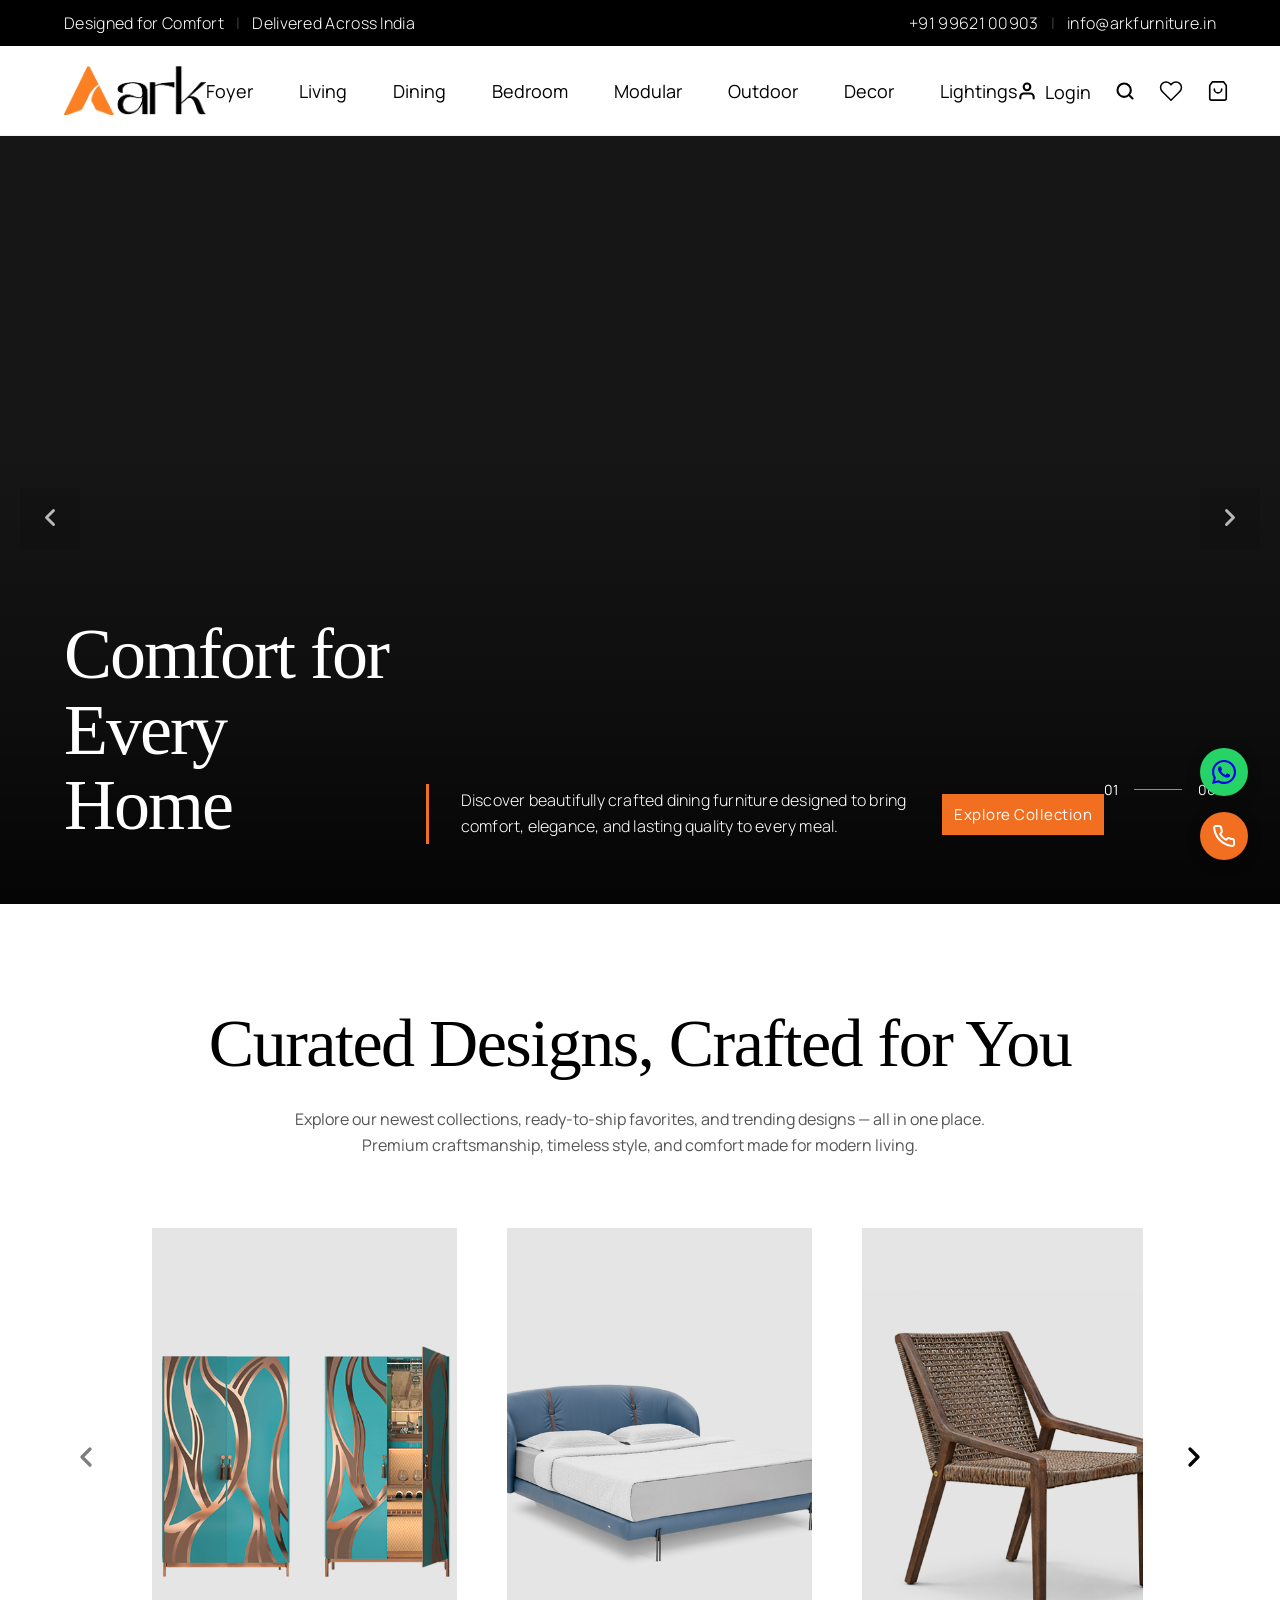
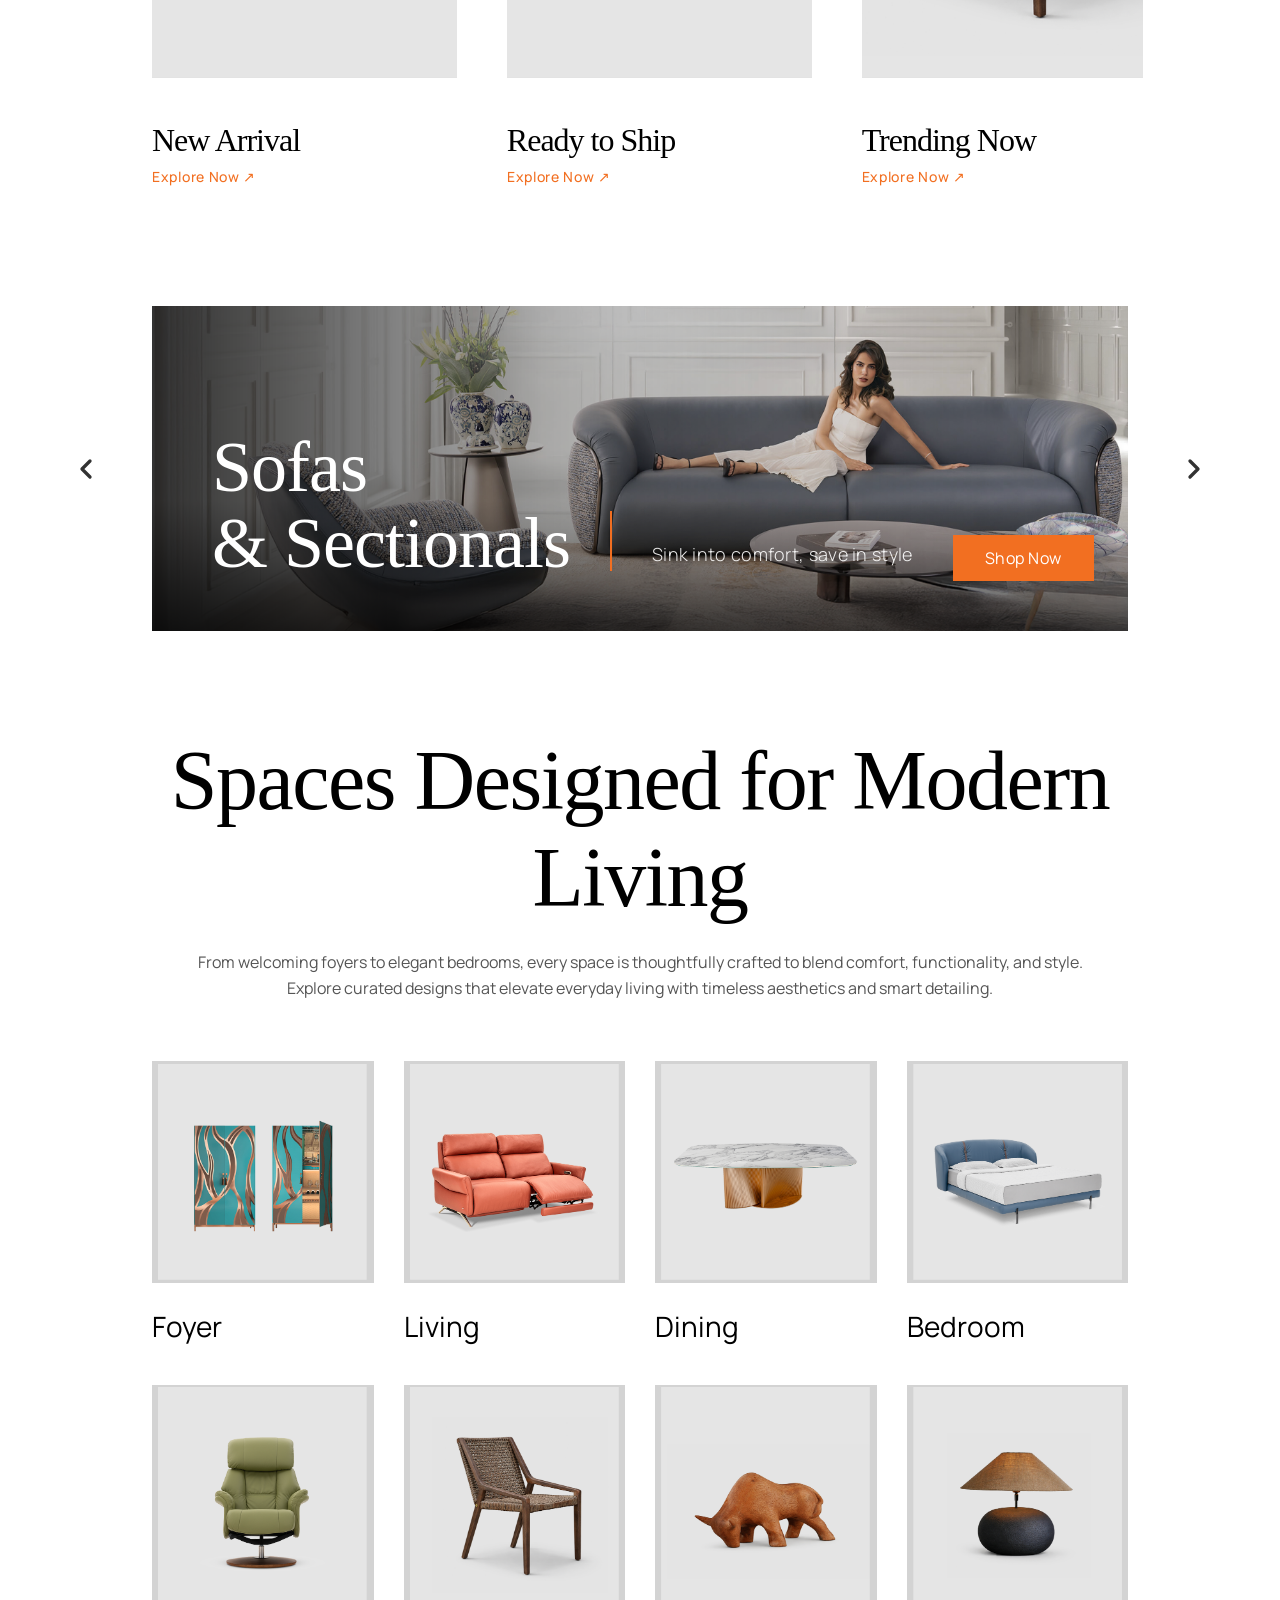
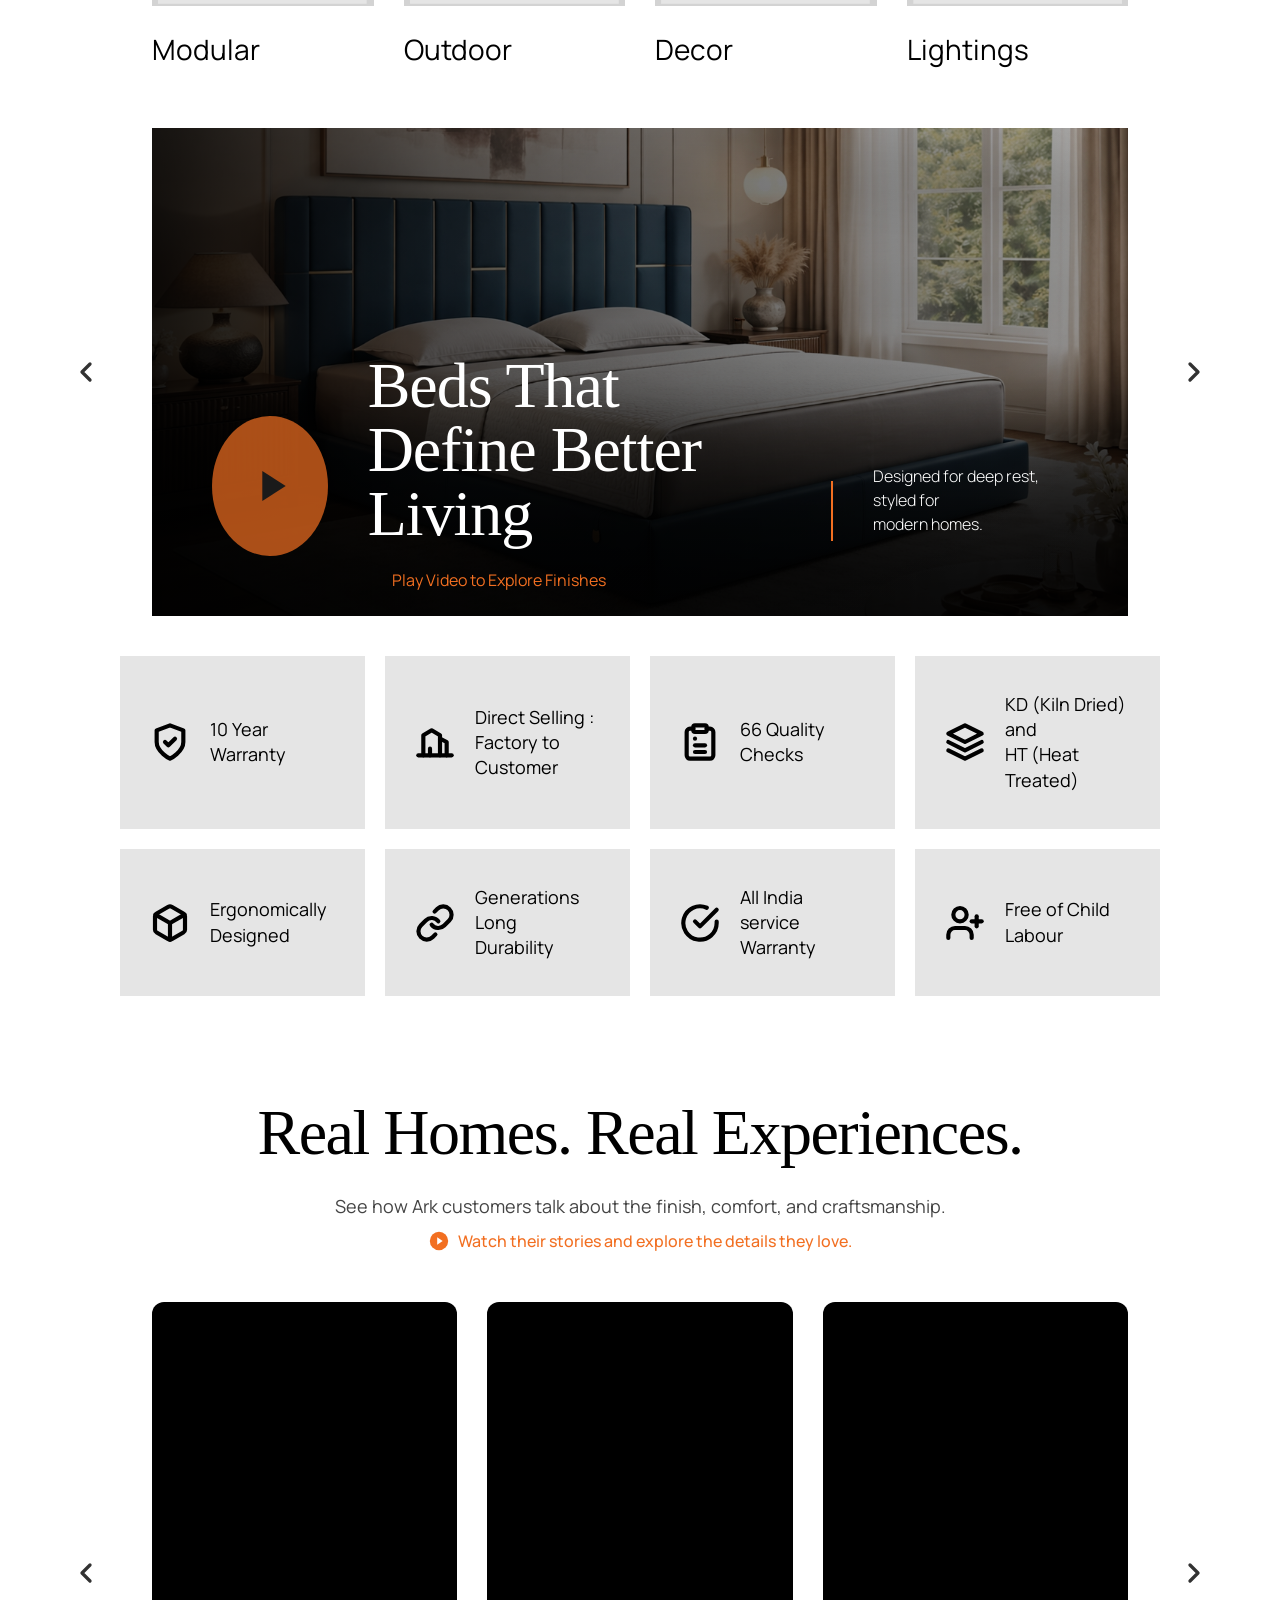
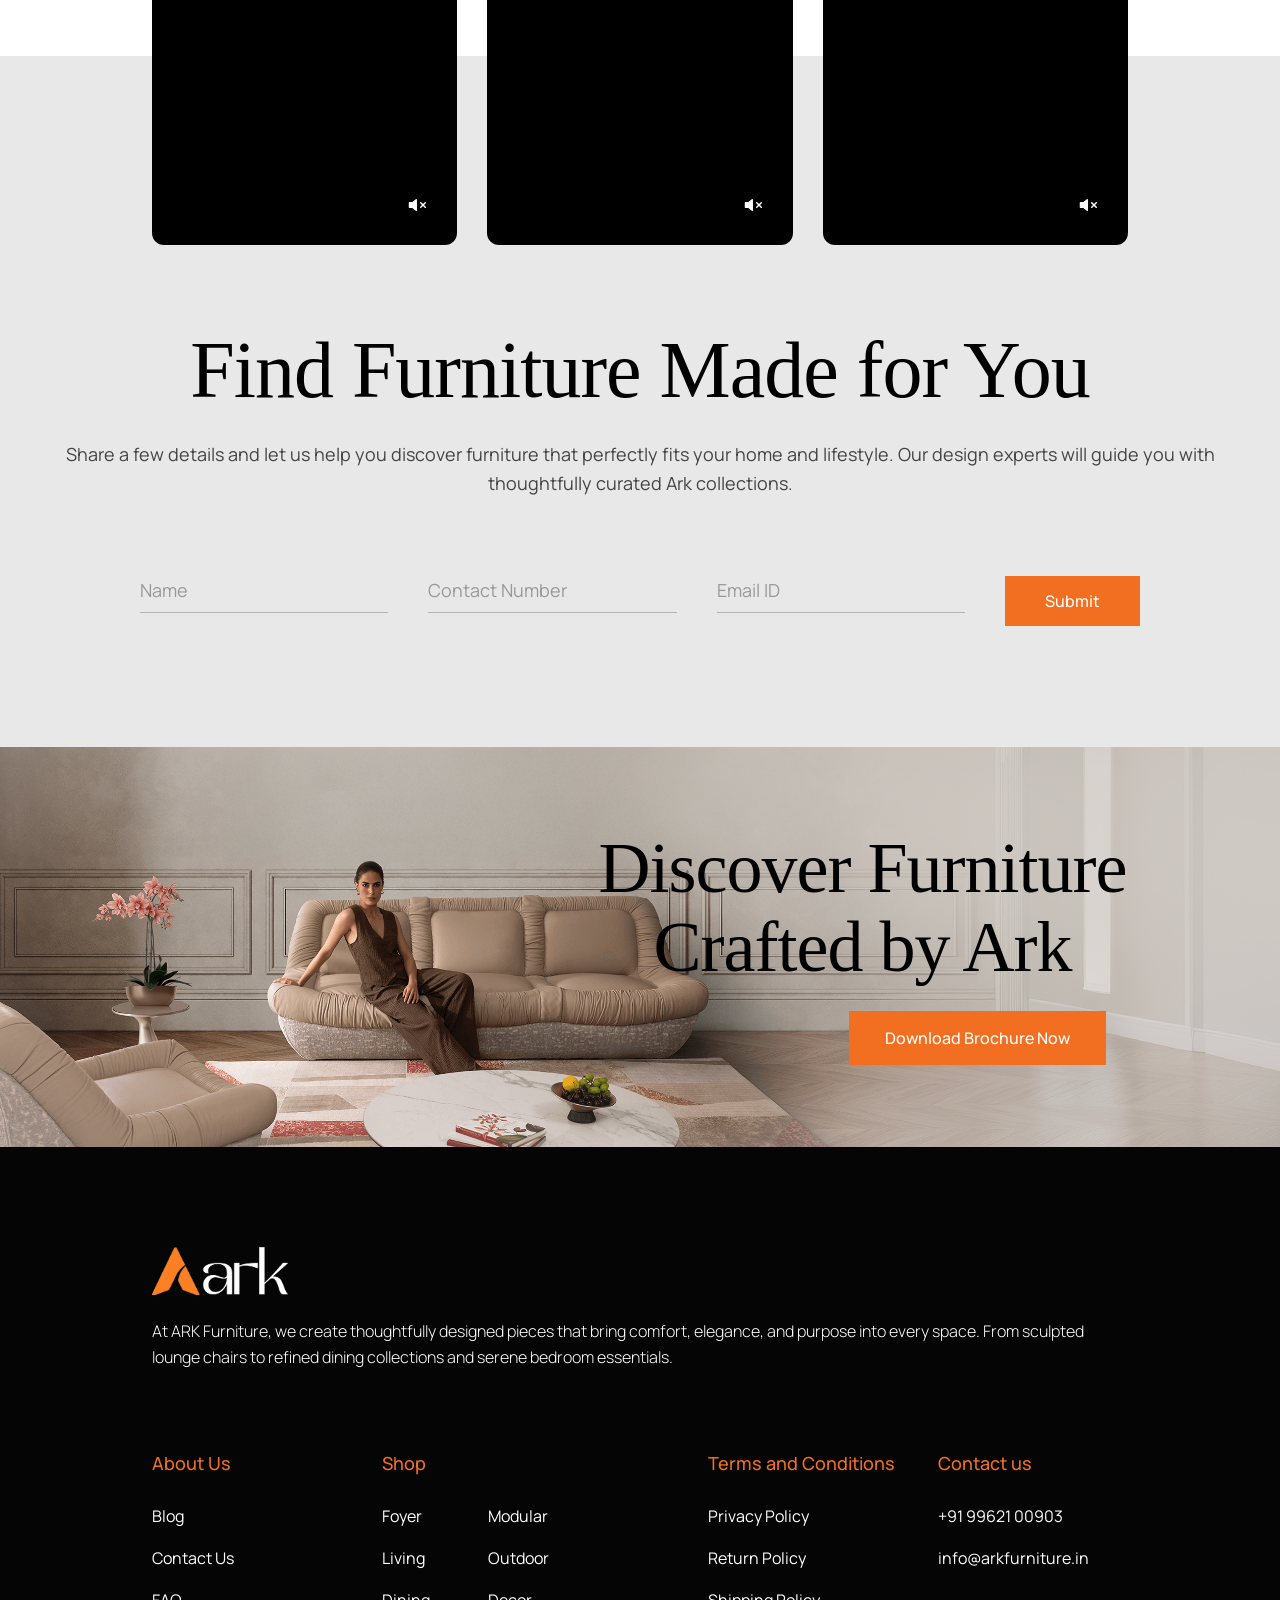
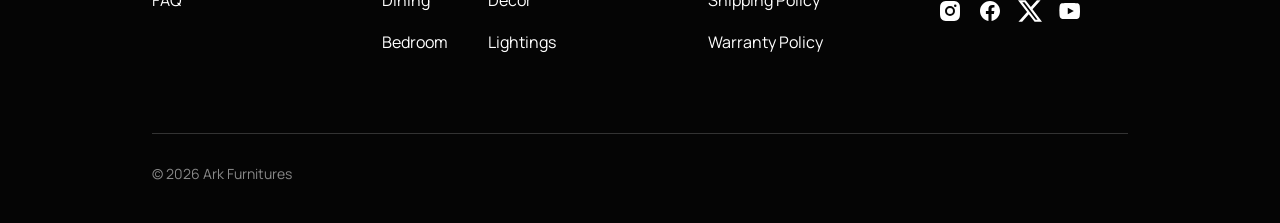
==== index.html @ f51ff28a "style(banners): normalize margins and refactor bedroom html for strict horizontal baseline" ====
<!DOCTYPE html>
<html lang="en">

<head>
    <meta charset="UTF-8">
    <meta name="viewport" content="width=device-width, initial-scale=1.0">
    <title>Ark Furniture | Home</title>
    <link rel="stylesheet" href="style.css">

    <!-- Google Fonts for Typography -->
    <link rel="preconnect" href="https://fonts.googleapis.com">
    <link rel="preconnect" href="https://fonts.gstatic.com" crossorigin>
    <link href="https://fonts.googleapis.com/css2?family=Manrope:wght@300;400;500;600;700&display=swap"
        rel="stylesheet">
</head>

<body>

    <!-- DYNAMIC SHARED HEADER (Top Bar + Navbar) -->
    <header id="shared-header"></header>

    <!-- HERO SECTION -->
    <section class="hero-section">
        <!-- Floating Action Buttons -->
        <div class="floating-buttons reveal">
            <a href="https://wa.me/919962100903" class="fab fab-whatsapp" aria-label="WhatsApp" target="_blank">
                <svg width="24" height="24" viewBox="0 0 24 24" fill="currentColor">
                    <path
                        d="M17.472 14.382c-.297-.149-1.758-.867-2.03-.967-.273-.099-.471-.148-.67.15-.197.297-.767.966-.94 1.164-.173.199-.347.223-.644.075-.297-.15-1.255-.463-2.39-1.475-.883-.788-1.48-1.761-1.653-2.059-.173-.297-.018-.458.13-.606.134-.133.298-.347.446-.52.149-.174.198-.298.298-.497.099-.198.05-.371-.025-.52-.075-.149-.669-1.612-.916-2.207-.242-.579-.487-.5-.669-.51-.173-.008-.371-.01-.57-.01-.198 0-.52.074-.792.372-.272.297-1.04 1.016-1.04 2.479 0 1.462 1.065 2.875 1.213 3.074.149.198 2.096 3.2 5.077 4.487.709.306 1.262.489 1.694.625.712.227 1.36.195 1.871.118.571-.085 1.758-.719 2.006-1.413.248-.694.248-1.289.173-1.413-.074-.124-.272-.198-.57-.347m-5.421 7.403h-.004a9.87 9.87 0 01-5.031-1.378l-.361-.214-3.741.982.998-3.648-.235-.374a9.86 9.86 0 01-1.51-5.26c.001-5.45 4.436-9.884 9.888-9.884 2.64 0 5.122 1.03 6.988 2.898a9.825 9.825 0 012.893 6.994c-.003 5.45-4.437 9.884-9.885 9.884m8.413-18.297A11.815 11.815 0 0012.05 0C5.445 0 .081 5.363.079 11.969c0 2.112.551 4.171 1.597 6.014L0 24l6.191-1.624a11.834 11.834 0 005.854 1.564h.005c6.602 0 11.968-5.363 11.97-11.97.001-3.202-1.242-6.212-3.498-8.469z" />
                </svg>
            </a>
            <a href="tel:+919962100903" class="fab fab-call" aria-label="Call">
                <svg width="24" height="24" viewBox="0 0 24 24" fill="none" stroke="#fff" stroke-width="2"
                    stroke-linecap="round" stroke-linejoin="round">
                    <path
                        d="M22 16.92v3a2 2 0 0 1-2.18 2 19.79 19.79 0 0 1-8.63-3.07 19.5 19.5 0 0 1-6-6 19.79 19.79 0 0 1-3.07-8.67A2 2 0 0 1 4.11 2h3a2 2 0 0 1 2 1.72 12.84 12.84 0 0 0 .7 2.81 2 2 0 0 1-.45 2.11L8.09 9.91a16 16 0 0 0 6 6l1.27-1.27a2 2 0 0 1 2.11-.45 12.84 12.84 0 0 0 2.81.7A2 2 0 0 1 22 16.92z">
                    </path>
                </svg>
            </a>
        </div>

        <!-- Hero Background & Overlays -->
        <div class="hero-bg"></div>
        <div class="hero-overlay"></div>
        <div class="hero-bottom-gradient"></div>

        <!-- Left/Right Slider Arrows -->
        <button class="slider-arrow arrow-left">
            <svg width="28" height="28" viewBox="0 0 24 24" fill="none" stroke="#fff" stroke-width="2.5"
                stroke-linecap="round" stroke-linejoin="round">
                <polyline points="15 18 9 12 15 6"></polyline>
            </svg>
        </button>
        <button class="slider-arrow arrow-right">
            <svg width="28" height="28" viewBox="0 0 24 24" fill="none" stroke="#fff" stroke-width="2.5"
                stroke-linecap="round" stroke-linejoin="round">
                <polyline points="9 18 15 12 9 6"></polyline>
            </svg>
        </button>

        <!-- Bottom Content -->
        <div class="hero-bottom-content">
            <div class="hero-text-block">
                <h1 class="hero-heading">Comfort for<br>Every Home</h1>
                <div class="hero-divider"></div>
                <div class="hero-text-and-button">
                    <p class="hero-paragraph">Discover beautifully crafted dining furniture designed to bring comfort,
                        elegance, and lasting quality to every meal.</p>
                    <a href="#" class="btn-primary">Explore Collection</a>
                </div>
            </div>

            <!-- Slide Indicator -->
            <div class="slide-indicator">
                <span class="slide-num">01</span>
                <span class="slide-line"></span>
                <span class="slide-num">06</span>
            </div>
        </div>
    </section>

    <!-- FEATURED COLLECTIONS SECTION -->
    <section class="featured-collections reveal">
        <div class="collections-header">
            <h2 class="collections-title">Curated Designs, Crafted for You</h2>
            <p class="collections-desc">
                Explore our newest collections, ready-to-ship favorites, and trending designs — all in one place.<br>
                Premium craftsmanship, timeless style, and comfort made for modern living.
            </p>
        </div>

        <div class="collections-container">
            <!-- Left Arrow -->
            <button class="collection-arrow left-arrow">
                <svg width="32" height="32" viewBox="0 0 24 24" fill="none" stroke="currentColor" stroke-width="2.5"
                    stroke-linecap="round" stroke-linejoin="round">
                    <polyline points="15 18 9 12 15 6"></polyline>
                </svg>
            </button>

            <!-- Cards Viewport (Window for the carousel) -->
            <div class="cards-viewport">
                <!-- Cards Row (The track that moves) -->
                <div class="cards-row">
                    <!-- Card 1 -->
                    <div class="category-card">
                        <div class="card-img-wrapper">
                            <img src="images/sd1.png" alt="New Arrival" class="card-img">
                        </div>
                        <h3 class="card-title">New Arrival</h3>
                        <a href="category.html?type=living" class="card-link">Explore Now ↗</a>
                    </div>

                    <!-- Card 2 -->
                    <div class="category-card">
                        <div class="card-img-wrapper">
                            <img src="images/sd4.png" alt="Ready to Ship" class="card-img">
                        </div>
                        <h3 class="card-title">Ready to Ship</h3>
                        <a href="category.html?type=dining" class="card-link">Explore Now ↗</a>
                    </div>

                    <!-- Card 3 -->
                    <div class="category-card">
                        <div class="card-img-wrapper">
                            <img src="images/sd6.png" alt="Trending Now" class="card-img">
                        </div>
                        <h3 class="card-title">Trending Now</h3>
                        <a href="category.html?type=bedroom" class="card-link">Explore Now ↗</a>
                    </div>

                    <!-- Card 4 (New) -->
                    <div class="category-card">
                        <div class="card-img-wrapper">
                            <img src="images/sd1.png" alt="Modern Sofa" class="card-img">
                        </div>
                        <h3 class="card-title">Modern Living</h3>
                        <a href="#" class="card-link">Explore Now ↗</a>
                    </div>

                    <!-- Card 5 (New) -->
                    <div class="category-card">
                        <div class="card-img-wrapper">
                            <img src="images/sd2.png" alt="Sleek Armchair" class="card-img">
                        </div>
                        <h3 class="card-title">Sleek Comfort</h3>
                        <a href="#" class="card-link">Explore Now ↗</a>
                    </div>

                    <!-- Card 6 (New) -->
                    <div class="category-card">
                        <div class="card-img-wrapper">
                            <img src="images/sd3.png" alt="Dining Table" class="card-img">
                        </div>
                        <h3 class="card-title">Dining Set</h3>
                        <a href="#" class="card-link">Explore Now ↗</a>
                    </div>

                    <!-- Card 7 (New) -->
                    <div class="category-card">
                        <div class="card-img-wrapper">
                            <img src="images/sd4.png" alt="Bed Frame" class="card-img">
                        </div>
                        <h3 class="card-title">Bed Dreams</h3>
                        <a href="#" class="card-link">Explore Now ↗</a>
                    </div>
                </div>
            </div>

            <!-- Right Arrow -->
            <button class="collection-arrow right-arrow">
                <svg width="32" height="32" viewBox="0 0 24 24" fill="none" stroke="currentColor" stroke-width="2.5"
                    stroke-linecap="round" stroke-linejoin="round">
                    <polyline points="9 18 15 12 9 6"></polyline>
                </svg>
            </button>
        </div>
    </section>

    <!-- CATEGORY BANNER SECTION -->
    <section class="category-banner-section reveal">
        <div class="category-banner-container">
            <!-- Left Arrow -->
            <button class="banner-arrow left-arrow" id="sofas-prev">
                <svg width="32" height="32" viewBox="0 0 24 24" fill="none" stroke="currentColor" stroke-width="2.5"
                    stroke-linecap="round" stroke-linejoin="round">
                    <polyline points="15 18 9 12 15 6"></polyline>
                </svg>
            </button>

            <!-- Banner Content -->
            <div class="category-banner">
                <div class="sofas-slider-track" id="sofas-track">
                    <img src="images/ss1.png" alt="Sofas & Sectionals 1" class="banner-img slide-active">
                    <img src="images/ss2.png" alt="Sofas & Sectionals 2" class="banner-img">
                </div>
                <div class="banner-overlay"></div>

                <div class="banner-content-inner">
                    <h2 class="banner-heading">Sofas<br>&amp; Sectionals</h2>
                    <div class="banner-divider"></div>
                    <span class="banner-subtitle">Sink into comfort, save in style</span>
                    <a href="#" class="btn-primary banner-btn">Shop Now</a>
                </div>
            </div>

            <!-- Right Arrow -->
            <button class="banner-arrow right-arrow" id="sofas-next">
                <svg width="32" height="32" viewBox="0 0 24 24" fill="none" stroke="currentColor" stroke-width="2.5"
                    stroke-linecap="round" stroke-linejoin="round">
                    <polyline points="9 18 15 12 9 6"></polyline>
                </svg>
            </button>
        </div>
    </section>

    <!-- CATEGORY GRID SHOWCASE SECTION -->
    <section class="category-grid-section reveal">
        <div class="category-grid-header">
            <h2 class="grid-heading">Spaces Designed for Modern Living</h2>
            <p class="grid-paragraph">
                From welcoming foyers to elegant bedrooms, every space is thoughtfully crafted to blend comfort,
                functionality, and style.<br>
                Explore curated designs that elevate everyday living with timeless aesthetics and smart detailing.
            </p>
        </div>

        <div class="category-grid-container">
            <!-- Row 1 -->
            <a href="category.html?type=foyer" class="grid-card">
                <div class="grid-tile">
                    <img src="images/sd1.png" alt="Foyer" class="grid-img img-foyer">
                </div>
                <h3 class="grid-label">Foyer</h3>
            </a>
            <a href="category.html?type=living" class="grid-card">
                <div class="grid-tile">
                    <img src="images/sd2.png" alt="Living" class="grid-img img-living">
                </div>
                <h3 class="grid-label">Living</h3>
            </a>
            <a href="category.html?type=dining" class="grid-card">
                <div class="grid-tile">
                    <img src="images/sd3.png" alt="Dining" class="grid-img img-dining">
                </div>
                <h3 class="grid-label">Dining</h3>
            </a>
            <a href="category.html?type=bedroom" class="grid-card">
                <div class="grid-tile">
                    <img src="images/sd4.png" alt="Bedroom" class="grid-img img-bedroom">
                </div>
                <h3 class="grid-label">Bedroom</h3>
            </a>

            <!-- Row 2 -->
            <a href="category.html?type=modular" class="grid-card">
                <div class="grid-tile">
                    <img src="images/sd5.png" alt="Modular" class="grid-img img-modular">
                </div>
                <h3 class="grid-label">Modular</h3>
            </a>
            <a href="category.html?type=outdoor" class="grid-card">
                <div class="grid-tile">
                    <img src="images/sd6.png" alt="Outdoor" class="grid-img img-outdoor">
                </div>
                <h3 class="grid-label">Outdoor</h3>
            </a>
            <a href="category.html?type=decor" class="grid-card">
                <div class="grid-tile">
                    <img src="images/sd7.png" alt="Decor" class="grid-img img-decor">
                </div>
                <h3 class="grid-label">Decor</h3>
            </a>
            <a href="category.html?type=lightings" class="grid-card">
                <div class="grid-tile">
                    <img src="images/sd8.png" alt="Lightings" class="grid-img img-lightings">
                </div>
                <h3 class="grid-label">Lightings</h3>
            </a>
        </div>
    </section>

    <!-- BEDROOM PROMO BANNER SECTION -->
    <section class="bedroom-promo-section reveal">
        <div class="bedroom-banner-container">
            <!-- Left Arrow -->
            <button class="banner-arrow left-arrow">
                <svg width="32" height="32" viewBox="0 0 24 24" fill="none" stroke="currentColor" stroke-width="2.5"
                    stroke-linecap="round" stroke-linejoin="round">
                    <polyline points="15 18 9 12 15 6"></polyline>
                </svg>
            </button>

            <!-- Main Banner -->
            <div class="bedroom-banner">
                <img src="images/br1.png" alt="Bedroom Promo" class="bedroom-banner-img">
                <div class="bedroom-overlay"></div>

                <!-- Banner Content -->
                <div class="bedroom-content-wrapper">
                    <div class="play-button">
                        <svg width="32" height="32" viewBox="0 0 24 24" fill="currentColor" class="play-icon">
                            <polygon points="5 3 19 12 5 21 5 3"></polygon>
                        </svg>
                    </div>

                    <div class="bedroom-text-block">
                        <h2 class="bedroom-heading">Beds That<br>Define Better Living</h2>
                    </div>
                    <span class="bedroom-support-text">Play Video to Explore Finishes</span>

                    <div class="bedroom-divider"></div>

                    <p class="bedroom-subtitle">Designed for deep rest, styled for<br>modern homes.</p>
                </div>
            </div>

            <!-- Right Arrow -->
            <button class="banner-arrow right-arrow">
                <svg width="32" height="32" viewBox="0 0 24 24" fill="none" stroke="currentColor" stroke-width="2.5"
                    stroke-linecap="round" stroke-linejoin="round">
                    <polyline points="9 18 15 12 9 6"></polyline>
                </svg>
            </button>
        </div>

        <!-- USP GRID -->
        <div class="usp-grid-container">
            <!-- Card 1 -->
            <div class="usp-card">
                <svg class="usp-icon" viewBox="0 0 24 24" fill="none" stroke="currentColor" stroke-width="2.5"
                    stroke-linecap="round" stroke-linejoin="round">
                    <path d="M12 22s8-4 8-10V5l-8-3-8 3v7c0 6 8 10 8 10z"></path>
                    <polyline points="9 12 11 14 15 10"></polyline>
                </svg>
                <span class="usp-text">10 Year Warranty</span>
            </div>
            <!-- Card 2 -->
            <div class="usp-card">
                <svg class="usp-icon" viewBox="0 0 24 24" fill="none" stroke="currentColor" stroke-width="2.5"
                    stroke-linecap="round" stroke-linejoin="round">
                    <path d="M2 20h20"></path>
                    <path d="M5 20V8l5-3 5 3v12"></path>
                    <path d="M19 20V12l-4-2"></path>
                    <path d="M9 16v4"></path>
                </svg>
                <span class="usp-text">Direct Selling :<br>Factory to Customer</span>
            </div>
            <!-- Card 3 -->
            <div class="usp-card">
                <svg class="usp-icon" viewBox="0 0 24 24" fill="none" stroke="currentColor" stroke-width="2.5"
                    stroke-linecap="round" stroke-linejoin="round">
                    <path d="M16 4h2a2 2 0 0 1 2 2v14a2 2 0 0 1-2 2H6a2 2 0 0 1-2-2V6a2 2 0 0 1 2-2h2"></path>
                    <rect x="8" y="2" width="8" height="4" rx="1" ry="1"></rect>
                    <path d="M9 14h6"></path>
                    <path d="M9 18h6"></path>
                    <path d="M9 10h.01"></path>
                </svg>
                <span class="usp-text">66 Quality Checks</span>
            </div>
            <!-- Card 4 -->
            <div class="usp-card">
                <svg class="usp-icon" viewBox="0 0 24 24" fill="none" stroke="currentColor" stroke-width="2.5"
                    stroke-linecap="round" stroke-linejoin="round">
                    <polygon points="12 2 2 7 12 12 22 7 12 2"></polygon>
                    <polyline points="2 17 12 22 22 17"></polyline>
                    <polyline points="2 12 12 17 22 12"></polyline>
                </svg>
                <span class="usp-text">KD (Kiln Dried) and<br>HT (Heat Treated)</span>
            </div>

            <!-- Card 5 -->
            <div class="usp-card">
                <svg class="usp-icon" viewBox="0 0 24 24" fill="none" stroke="currentColor" stroke-width="2.5"
                    stroke-linecap="round" stroke-linejoin="round">
                    <path
                        d="M21 16V8a2 2 0 0 0-1-1.73l-7-4a2 2 0 0 0-2 0l-7 4A2 2 0 0 0 3 8v8a2 2 0 0 0 1 1.73l7 4a2 2 0 0 0 2 0l7-4A2 2 0 0 0 21 16z">
                    </path>
                    <polyline points="3.27 6.96 12 12.01 20.73 6.96"></polyline>
                    <line x1="12" y1="22.08" x2="12" y2="12"></line>
                </svg>
                <span class="usp-text">Ergonomically<br>Designed</span>
            </div>
            <!-- Card 6 -->
            <div class="usp-card">
                <svg class="usp-icon" viewBox="0 0 24 24" fill="none" stroke="currentColor" stroke-width="2.5"
                    stroke-linecap="round" stroke-linejoin="round">
                    <path d="M10 13a5 5 0 0 0 7.54.54l3-3a5 5 0 0 0-7.07-7.07l-1.72 1.71"></path>
                    <path d="M14 11a5 5 0 0 0-7.54-.54l-3 3a5 5 0 0 0 7.07 7.07l1.71-1.71"></path>
                </svg>
                <span class="usp-text">Generations Long<br>Durability</span>
            </div>
            <!-- Card 7 -->
            <div class="usp-card">
                <svg class="usp-icon" viewBox="0 0 24 24" fill="none" stroke="currentColor" stroke-width="2.5"
                    stroke-linecap="round" stroke-linejoin="round">
                    <path d="M22 11.08V12a10 10 0 1 1-5.93-9.14"></path>
                    <polyline points="22 4 12 14.01 9 11.01"></polyline>
                </svg>
                <span class="usp-text">All India service<br>Warranty</span>
            </div>
            <!-- Card 8 -->
            <div class="usp-card">
                <svg class="usp-icon" viewBox="0 0 24 24" fill="none" stroke="currentColor" stroke-width="2.5"
                    stroke-linecap="round" stroke-linejoin="round">
                    <path d="M16 21v-2a4 4 0 0 0-4-4H6a4 4 0 0 0-4 4v2"></path>
                    <circle cx="9" cy="7" r="4"></circle>
                    <line x1="19" y1="8" x2="19" y2="14"></line>
                    <line x1="22" y1="11" x2="16" y2="11"></line>
                </svg>
                <span class="usp-text">Free of Child Labour</span>
            </div>
        </div>
    </section>

    <!-- TESTIMONIALS SECTION -->
    <section class="testimonials-section reveal">
        <div class="testimonials-bg-split"></div>
        <div class="testimonials-header">
            <h2 class="testimonials-heading">Real Homes. Real Experiences.</h2>
            <p class="testimonials-paragraph">See how Ark customers talk about the finish, comfort, and craftsmanship.
            </p>
            <div class="watch-stories">
                <svg width="24" height="24" viewBox="0 0 24 24" fill="currentColor" class="watch-play-icon">
                    <circle cx="12" cy="12" r="10" fill="var(--color-orange)"></circle>
                    <polygon points="10 8 16 12 10 16 10 8" fill="white"></polygon>
                </svg>
                <span>Watch their stories and explore the details they love.</span>
            </div>
        </div>

        <div class="testimonials-slider-container">
            <!-- Left Arrow -->
            <button class="banner-arrow left-arrow">
                <svg width="32" height="32" viewBox="0 0 24 24" fill="none" stroke="currentColor" stroke-width="2.5"
                    stroke-linecap="round" stroke-linejoin="round">
                    <polyline points="15 18 9 12 15 6"></polyline>
                </svg>
            </button>

            <!-- Card Container -->
            <div class="testimonials-cards">
                <!-- Card 1 -->
                <div class="testimonial-card">
                    <video class="testimonial-video" autoplay muted loop playsinline>
                        <source src="videos/cv1.mp4" type="video/mp4">
                    </video>
                    <div class="audio-btn">
                        <svg width="18" height="18" viewBox="0 0 24 24" fill="none" stroke="currentColor"
                            stroke-width="2" stroke-linecap="round" stroke-linejoin="round" class="mute-icon">
                            <polygon points="11 5 6 9 2 9 2 15 6 15 11 19 11 5" fill="currentColor"></polygon>
                            <line x1="23" y1="9" x2="17" y2="15"></line>
                            <line x1="17" y1="9" x2="23" y2="15"></line>
                        </svg>
                    </div>
                </div>

                <!-- Card 2 -->
                <div class="testimonial-card">
                    <video class="testimonial-video" autoplay muted loop playsinline>
                        <source src="videos/cv2.mp4" type="video/mp4">
                    </video>
                    <div class="audio-btn">
                        <svg width="18" height="18" viewBox="0 0 24 24" fill="none" stroke="currentColor"
                            stroke-width="2" stroke-linecap="round" stroke-linejoin="round" class="mute-icon">
                            <polygon points="11 5 6 9 2 9 2 15 6 15 11 19 11 5" fill="currentColor"></polygon>
                            <line x1="23" y1="9" x2="17" y2="15"></line>
                            <line x1="17" y1="9" x2="23" y2="15"></line>
                        </svg>
                    </div>
                </div>

                <!-- Card 3 -->
                <div class="testimonial-card">
                    <video class="testimonial-video" autoplay muted loop playsinline>
                        <source src="videos/cv3.mp4" type="video/mp4">
                    </video>
                    <div class="audio-btn">
                        <svg width="18" height="18" viewBox="0 0 24 24" fill="none" stroke="currentColor"
                            stroke-width="2" stroke-linecap="round" stroke-linejoin="round" class="mute-icon">
                            <polygon points="11 5 6 9 2 9 2 15 6 15 11 19 11 5" fill="currentColor"></polygon>
                            <line x1="23" y1="9" x2="17" y2="15"></line>
                            <line x1="17" y1="9" x2="23" y2="15"></line>
                        </svg>
                    </div>
                </div>
            </div>

            <!-- Right Arrow -->
            <button class="banner-arrow right-arrow">
                <svg width="32" height="32" viewBox="0 0 24 24" fill="none" stroke="currentColor" stroke-width="2.5"
                    stroke-linecap="round" stroke-linejoin="round">
                    <polyline points="9 18 15 12 9 6"></polyline>
                </svg>
            </button>
        </div>
    </section>

    <!-- DYNAMIC LEAD CAPTURE -->
    <div id="shared-lead-capture" class="reveal"></div>

    <!-- DYNAMIC BROCHURE BANNER -->
    <div id="shared-brochure-banner" class="reveal"></div>

    <!-- DYNAMIC FOOTER -->
    <div id="shared-footer"></div>

    <!-- DYNAMIC LOGIN MODAL -->
    <div id="shared-login-modal"></div>

    <!-- DYNAMIC VIDEO MODAL -->
    <div id="shared-video-modal"></div>

    <!-- DYNAMIC SEARCH OVERLAY -->
    <div id="shared-search-overlay"></div>

    <!-- DYNAMIC WISHLIST SIDEBAR -->
    <div id="shared-wishlist-sidebar"></div>

    <!-- DYNAMIC CART SIDEBAR -->
    <div id="shared-cart-sidebar"></div>

    <!-- DYNAMIC MOBILE MENU -->
    <div id="shared-mobile-menu"></div>

    <!-- Scripts -->
    <script src="https://cdn.jsdelivr.net/gh/studio-freight/lenis@1.0.27/dist/lenis.min.js"></script>
    <script src="products.js"></script>
    <script src="components.js"></script>
    <script src="script.js"></script>
</body>

</html>
---- style.css ----
/* RESET & FOUNDATION */
@font-face {
    font-family: 'KENAO';
    src: url('fonts/Kenao.woff2') format('woff2'),
        url('fonts/Kenao.woff') format('woff'),
        url('fonts/Kenao.ttf') format('truetype');
    font-weight: normal;
    font-style: normal;
    font-display: swap;
}

#shared-header {
    position: fixed;
    top: 0;
    left: 0;
    width: 100%;
    z-index: 1000;
    background: var(--color-white);
}

body {
    padding-top: 134px !important; /* Header height */
}

html.lenis,
html.lenis body {
    height: auto;
}

.lenis.lenis-smooth {
    scroll-behavior: auto !important;
}

.lenis.lenis-smooth [data-lenis-prevent] {
    overscroll-behavior: contain;
}

html.lenis,
html.lenis body {
    height: auto;
}

.lenis.lenis-scrolling iframe {
    pointer-events: none;
}

* {
    margin: 0;
    padding: 0;
    box-sizing: border-box;
}

:root {
    --color-black: #000000;
    --color-white: #ffffff;
    --color-orange: #f26f21;
    /* Rich orange from screenshot */
    --color-whatsapp: #25D366;
    --color-text-dark: #222222;
    --font-serif: 'KENAO';
    /* Strict KENAO usage, no fallback */
    --font-sans: 'Manrope', -apple-system, sans-serif;

    --padding-x: 60px;
    /* Standard section padding, tighter bounds */
    --padding-nav: 5%;
    /* Wider fluid padding specifically for top bar, navbar, and hero */
}

body {
    font-family: var(--font-sans);
    color: var(--color-text-dark);
    -webkit-font-smoothing: antialiased;
    -moz-osx-font-smoothing: grayscale;
    overflow-x: hidden;
}

/* SCROLL REVEAL ANIMATIONS */
.reveal {
    opacity: 0;
    transform: translateY(30px);
    transition: opacity 1.2s cubic-bezier(0.25, 1, 0.5, 1), 
                transform 1.2s cubic-bezier(0.25, 1, 0.5, 1);
    will-change: opacity, transform;
}

.reveal.revealed {
    opacity: 1;
    transform: translateY(0);
}

/* TOP INFO BAR */
.top-bar {
    background-color: var(--color-black);
    color: var(--color-white);
    display: flex;
    justify-content: space-between;
    align-items: center;
    padding: 12px var(--padding-nav);
    font-size: 16px;
    font-weight: 300;
    letter-spacing: 0.3px;
}

.top-bar-left,
.top-bar-right {
    display: flex;
    align-items: center;
    gap: 12px;
}

.separator {
    color: rgba(255, 255, 255, 0.3);
    font-size: 16px;
}

.contact-link {
    color: inherit;
    text-decoration: none;
    transition: opacity 0.3s ease;
}

.contact-link:hover {
    opacity: 0.8;
}

/* MAIN NAVBAR */
.navbar {
    background-color: var(--color-white);
    display: flex;
    justify-content: space-between;
    align-items: center;
    padding: 0 var(--padding-nav);
    height: 90px;
    position: relative;
    z-index: 10;
    border-bottom: 1px solid rgba(0, 0, 0, 0.05);
}

.nav-left {
    flex: 1;
    display: flex;
    align-items: center;
}

.logo-link {
    display: flex;
    align-items: center;
}

.logo-img {
    height: 50px;
    /* Adjust if needed to fit navbar perfectly */
    width: auto;
    object-fit: contain;
}

.nav-center {
    display: flex;
    gap: 46px;
    flex: 2;
    justify-content: center;
}

.nav-center a {
    text-decoration: none;
    color: var(--color-black);
    font-size: 18px;
    font-weight: 400;
    transition: color 0.3s ease;
}

.nav-center a:hover {
    color: var(--color-orange);
}

.nav-right {
    flex: 1;
    display: flex;
    justify-content: flex-end;
    align-items: center;
    gap: 24px;
}

.nav-icon-link {
    display: flex;
    align-items: center;
    gap: 8px;
    text-decoration: none;
    color: var(--color-black);
    font-size: 18px;
    font-weight: 400;
    transition: color 0.3s ease;
}

.nav-icon-link span {
    margin-top: 2px;
}

.nav-icon-link:hover {
    color: var(--color-orange);
}

/* HERO SECTION */
.hero-section {
    position: relative;
    width: 100%;
    /* Remaining viewport height minus navbar (90) and topbar (~40) */
    height: calc(100vh - 130px);
    min-height: 700px;
    overflow: hidden;
    background-color: #1a1a1a;
}

.hero-bg {
    position: absolute;
    top: 0;
    left: 0;
    width: 100%;
    height: 100%;
    background-image: url('images/hero1.png');
    background-size: cover;
    background-position: center;
}

/* Base overlay for subtle darkening */
.hero-overlay {
    position: absolute;
    top: 0;
    left: 0;
    width: 100%;
    height: 100%;
    background: rgba(0, 0, 0, 0.15);
}

/* Gradient overlay at the bottom for text readability, mimicking screenshot's moody vibe */
.hero-bottom-gradient {
    position: absolute;
    bottom: 0;
    left: 0;
    width: 100%;
    height: 60%;
    background: linear-gradient(to top, rgba(0, 0, 0, 0.8) 0%, rgba(0, 0, 0, 0.4) 40%, transparent 100%);
}

/* FLOATING ACTION BUTTONS */
.floating-buttons {
    position: fixed;
    right: 32px;
    bottom: 40px;
    display: flex;
    flex-direction: column;
    gap: 16px;
    z-index: 999;
}

.fab {
    width: 48px;
    height: 48px;
    border-radius: 50%;
    display: flex;
    justify-content: center;
    align-items: center;
    box-shadow: 0 4px 16px rgba(0, 0, 0, 0.2);
    transition: transform 0.3s ease;
}

.fab:hover {
    transform: translateY(-3px);
}

.fab-whatsapp {
    background-color: var(--color-whatsapp);
}

.fab-call {
    background-color: var(--color-orange);
}

/* SLIDER ARROWS */
.slider-arrow {
    position: absolute;
    top: 50%;
    transform: translateY(-50%);
    background: rgba(0, 0, 0, 0.1);
    /* Very subtle or none */
    border: none;
    color: var(--color-white);
    cursor: pointer;
    z-index: 10;
    padding: 16px;
    opacity: 0.7;
    transition: opacity 0.3s ease, background 0.3s ease;
}

.slider-arrow:hover {
    opacity: 1;
    background: rgba(0, 0, 0, 0.3);
}

.arrow-left {
    left: 20px;
}

.arrow-right {
    right: 20px;
}

/* BOTTOM CONTENT */
.hero-bottom-content {
    position: absolute;
    bottom: 60px;
    left: var(--padding-nav);
    right: var(--padding-nav);
    display: flex;
    justify-content: space-between;
    align-items: flex-end;
    z-index: 15;
}

.hero-text-block {
    display: flex;
    align-items: flex-end;
    max-width: 1300px;
    position: relative;
}

.hero-heading {
    font-family: var(--font-serif);
    font-size: 85px;
    line-height: 1.05;
    font-weight: 400;
    color: var(--color-white);
    letter-spacing: -2px;
    margin-right: 48px;
    min-width: 380px;
    margin-bottom: 0;
    /* Strict baseline alignment */
}

.hero-divider {
    width: 3px;
    height: 60px;
    background-color: var(--color-orange);
    margin-right: 48px;
    margin-bottom: 0;
}

.hero-text-and-button {
    display: flex;
    align-items: center;
    gap: 48px;
    height: 60px;
    margin-bottom: 0;
}

.hero-paragraph {
    color: var(--color-white);
    font-size: 16px;
    line-height: 1.6;
    font-weight: 300;
    max-width: 480px;
    letter-spacing: 0.2px;
}

.btn-primary {
    background-color: var(--color-orange);
    color: var(--color-white);
    padding: 10px 12px;
    font-size: 15px;
    font-weight: 400;
    text-decoration: none;
    letter-spacing: 0.5px;
    transition: background-color 0.3s ease;
    white-space: nowrap;
}

.btn-primary:hover {
    background-color: #d85c15;
}

/* SLIDE INDICATOR */
.slide-indicator {
    display: flex;
    align-items: center;
    gap: 16px;
    color: var(--color-white);
    font-size: 14px;
    font-weight: 400;
    height: 60px;
    margin-bottom: 25px;
    /* Locks exactly to same horizontal plane as divider and button block */
}

.slide-line {
    width: 48px;
    height: 1px;
    background-color: var(--color-orange);
}

/* MODAL / PLACEHOLDER RESET (Just in case) */
a {
    outline: none;
}

/* RESPONSIVE ADAPTATIONS */
@media (max-width: 1400px) {
    .hero-heading {
        font-size: 72px;
        min-width: 320px;
        margin-right: 32px;
    }

    .hero-divider {
        margin-right: 32px;
    }

    .hero-text-and-button {
        gap: 32px;
    }
}

@media (max-width: 1200px) {
    .nav-center {
        gap: 24px;
    }

    .hero-heading {
        font-size: 60px;
        min-width: unset;
    }

    .hero-text-block {
        flex-direction: column;
        align-items: flex-start;
        gap: 32px;
    }

    .hero-divider {
        display: none;
        /* Hide divider on smaller screens */
    }

    .hero-text-and-button {
        flex-direction: column;
        align-items: flex-start;
        gap: 24px;
    }

    .hero-bottom-content {
        align-items: flex-end;
    }
}

@media (max-width: 992px) {
    .navbar {
        height: auto;
        padding: 24px var(--padding-x);
        flex-wrap: wrap;
    }

    .nav-center {
        order: 3;
        width: 100%;
        margin-top: 24px;
        justify-content: space-between;
        flex-wrap: wrap;
    }

    .nav-right {
        order: 2;
    }

    .hero-bottom-content {
        flex-direction: column;
        align-items: flex-start;
        gap: 40px;
    }

    .slide-indicator {
        margin-bottom: 0;
    }
}

@media (max-width: 768px) {
    .top-bar {
        flex-direction: column;
        gap: 12px;
        text-align: center;
    }

    .hero-heading {
        font-size: 48px;
    }

    .arrow-left {
        left: 10px;
    }

    .arrow-right {
        right: 10px;
    }

    .nav-center {
        display: none;
        /* Hamburger would go here */
    }
}

/* ==========================================================================
   FEATURED COLLECTIONS SECTION
   ========================================================================== */
.featured-collections {
    background-color: #ffffff;
    padding: 100px var(--padding-x) 120px;
    width: 100%;
}

.collections-header {
    text-align: center;
    max-width: 1000px;
    margin: 0 auto 70px auto;
}

.collections-title {
    font-family: var(--font-serif);
    font-size: 68px;
    font-weight: 400;
    color: var(--color-black);
    letter-spacing: -1.5px;
    margin-bottom: 24px;
}

.collections-desc {
    font-family: var(--font-sans);
    font-size: 16px;
    line-height: 1.6;
    color: #555555;
    /* Dark grey */
    font-weight: 400;
    margin: 0 auto;
    max-width: 750px;
}

.collections-container {
    display: flex;
    align-items: center;
    justify-content: center;
    gap: 40px;
    max-width: none;
    /* Allows container to hit 60px padding */
    margin: 0 auto;
    position: relative;
}

.collection-arrow {
    background: transparent;
    border: none;
    color: var(--color-black);
    cursor: pointer;
    padding: 10px;
    display: flex;
    align-items: center;
    justify-content: center;
    transition: opacity 0.3s ease;
    opacity: 0.7;
    /* Vertically center relative to the image part of the card */
    max-height: 500px;
    /* Approximate image height */
    position: relative;
    top: -50px;
    /* Adjusting up past the title/link area */
}

.collection-arrow:hover {
    opacity: 1;
}

.cards-viewport {
    overflow: hidden;
    flex: 1;
    margin: 0 -15px;
    /* Offset card padding for edge alignment */
    padding: 0 15px;
}

.cards-row {
    display: flex;
    gap: 30px;
    transition: transform 0.6s cubic-bezier(0.25, 1, 0.5, 1);
}

.category-card {
    display: flex;
    flex-direction: column;
    flex: 0 0 calc((100% - 60px) / 3);
    /* 3 cards visible at a time */
    min-width: 0;
}

.card-img-wrapper {
    width: 100%;
    aspect-ratio: 4 / 5;
    /* Matches the portrait rectangular block from screenshot */
    overflow: hidden;
    margin-bottom: 24px;
    background-color: #e0e0e0;
    /* Placeholder color before image loads */
}

.card-img {
    width: 100%;
    height: 100%;
    object-fit: cover;
    /* Cover without distortion */
    display: block;
}

.card-title {
    font-family: var(--font-serif);
    font-size: 40px;
    font-weight: 400;
    color: var(--color-black);
    letter-spacing: -1px;
    margin-bottom: 12px;
    transition: color 0.3s ease;
}

.category-card:hover .card-title {
    color: var(--color-orange);
}

.card-img-wrapper {
    transition: transform 0.3s ease;
}

.category-card:hover .card-img-wrapper {
    transform: translateY(-5px);
}

.card-img {
    transition: transform 0.5s ease;
}

.category-card:hover .card-img {
    transform: scale(1.05);
}

.card-link {
    font-family: var(--font-sans);
    font-size: 15px;
    font-weight: 500;
    color: var(--color-orange);
    text-decoration: none;
    display: inline-block;
    transition: opacity 0.3s ease;
}

.card-link:hover {
    opacity: 0.8;
}

/* Responsive adjustments for Featured Collections */
@media (max-width: 1200px) {
    .collections-title {
        font-size: 54px;
    }

    .card-title {
        font-size: 32px;
    }

    .collections-container {
        gap: 20px;
    }

    .cards-row {
        gap: 20px;
    }
}

@media (max-width: 992px) {
    .cards-row {
        grid-template-columns: repeat(2, 1fr);
    }

    /* Hide the 3rd card on tablet if sticking to a grid to avoid orphan, or just let it wrap */
    .category-card:last-child {
        display: none;
    }

    .collections-title {
        font-size: 48px;
    }

    .card-title {
        font-size: 28px;
    }

    .collection-arrow {
        top: -60px;
    }
}

@media (max-width: 768px) {
    .featured-collections {
        padding: 40px 0 60px 20px; /* 20px left to show partial card peek */
    }

    .collections-container {
        flex-direction: column;
        align-items: center; /* Center header content */
    }

    .cards-viewport {
        overflow: visible; /* Allow seeing next cards */
        width: 100%;
    }

    .cards-row {
        display: flex;
        flex-wrap: nowrap;
        overflow-x: auto;
        gap: 20px;
        padding-right: 20px;
        scroll-snap-type: x proximity;
        -webkit-overflow-scrolling: touch;
        scrollbar-width: none; /* Hide scrollbar Firefox */
    }

    .cards-row::-webkit-scrollbar {
        display: none; /* Hide scrollbar Chrome/Safari */
    }

    .category-card {
        min-width: 280px;
        flex: 0 0 280px;
        scroll-snap-align: start;
    }

    .category-card:last-child {
        display: flex;
    }

    .collection-arrow {
        display: none;
    }

    .collections-title {
        font-size: 42px;
        margin-bottom: 12px;
        padding-right: 0;
        text-align: center;
        font-family: var(--font-serif);
    }

    .collections-paragraph {
        text-align: center;
        font-size: 13px;
        line-height: 1.6;
        margin-bottom: 40px;
        padding: 0 20px;
        opacity: 0.8;
    }

    .category-card .card-img-wrapper {
        height: 480px; /* Tall portrait aspect ratio */
        width: 100%;
    }

    .card-title {
        font-size: 28px;
        text-align: left;
        margin-top: 15px;
    }

    .card-link {
        text-align: left;
        display: block;
    }
}

/* ==========================================================================
   CATEGORY BANNER SECTION
   ========================================================================== */
.category-banner-section {
    background-color: #ffffff;
    padding: 0 var(--padding-x) 60px;
    width: 100%;
}

.category-banner-container {
    max-width: none;
    /* Fluid width down to padding */
    margin: 0 auto;
    display: flex;
    align-items: center;
    position: relative;
    gap: 40px;
    /* Space between arrows and banner */
}

.banner-arrow {
    background: transparent;
    border: none;
    color: var(--color-black);
    cursor: pointer;
    padding: 10px;
    display: flex;
    align-items: center;
    justify-content: center;
    transition: opacity 0.3s ease;
    opacity: 0.8;
}

.banner-arrow:hover {
    opacity: 1;
}

.category-banner {
    flex: 1;
    position: relative;
    background-color: #e0e0e0;
    overflow: hidden;
    aspect-ratio: 21 / 7;
    /* Wide landscape ratio */
    display: flex;
    align-items: flex-end;
}

.sofas-slider-track {
    position: absolute;
    top: 0;
    left: 0;
    width: 100%;
    height: 100%;
    z-index: 1;
}

.banner-img {
    position: absolute;
    top: 0;
    left: 0;
    width: 100%;
    height: 100%;
    object-fit: cover;
    opacity: 0;
    transition: opacity 0.5s ease-in-out;
}

.banner-img.slide-active {
    opacity: 1;
}

.banner-overlay {
    position: absolute;
    top: 0;
    left: 0;
    width: 100%;
    height: 100%;
    z-index: 2;
    /* dark overlay concentrated from the left side and lower portion */
    background: linear-gradient(to right, rgba(0, 0, 0, 0.8) 0%, rgba(0, 0, 0, 0.3) 40%, transparent 100%),
        linear-gradient(to top, rgba(0, 0, 0, 0.7) 0%, transparent 40%);
}

.banner-content-inner {
    position: relative;
    z-index: 3;
    display: flex;
    align-items: flex-end;
    padding: 0 0 50px 60px;
    /* Precise spacing from left and bottom */
    width: 100%;
}

.banner-heading {
    font-family: var(--font-serif);
    font-size: 72px;
    /* Large elegant serif font */
    line-height: 1.05;
    font-weight: 400;
    color: var(--color-white);
    letter-spacing: -1px;
    margin-right: 0;
    /* Clear inherited margins */
}

.banner-divider {
    width: 2px;
    height: 60px;
    /* Thin vertical orange divider line */
    background-color: var(--color-orange);
    margin: 0 40px;
    margin-bottom: 10px; /* Aligns visually with text baseline height */
}

.banner-subtitle {
    font-family: var(--font-sans);
    font-size: 18px;
    font-weight: 300;
    color: rgba(255, 255, 255, 0.9);
    white-space: nowrap;
    letter-spacing: 0.3px;
    margin-right: 40px;
    margin-bottom: 15px; /* Aligns precisely with heading bottom line */
}

.banner-btn {
    padding: 12px 32px;
    font-size: 16px;
    border-radius: 0;
    /* Keep it perfectly rectangular */
}

/* Responsive adjustments for Category Banner */
@media (max-width: 1200px) {
    .category-banner-container {
        gap: 20px;
    }

    .banner-content-inner {
        padding: 0 0 40px 40px;
    }

    .banner-heading {
        font-size: 56px;
    }

    .banner-divider {
        margin: 0 30px;
        height: 50px;
    }

    .banner-subtitle {
        font-size: 16px;
        margin-right: 30px;
    }

    .category-banner {
        aspect-ratio: 21 / 8;
    }
}

@media (max-width: 992px) {
    .category-banner {
        aspect-ratio: 16 / 7;
    }

    .banner-content-inner {
        padding: 0 0 30px 30px;
        flex-wrap: wrap;
    }

    .banner-heading {
        font-size: 48px;
        width: 100%;
        margin-bottom: 20px;
    }

    .banner-divider {
        display: none;
        /* Hide divider when wrapping */
    }

    .banner-subtitle {
        margin-right: 20px;
        margin-bottom: 10px;
        width: 100%;
    }
}

@media (max-width: 768px) {
    .category-banner-section {
        padding: 20px 16px 40px; /* White space around the banner */
        background-color: #fff;
    }

    .category-banner-container {
        gap: 0;
    }

    .banner-arrow {
        display: none;
    }

    .category-banner {
        aspect-ratio: 4 / 5;   /* Tall portrait like reference */
        border-radius: 10px;   /* Rounded corners as in image */
        overflow: hidden;
    }

    .banner-overlay {
        /* Subtle gradient only at bottom for text legibility */
        background: linear-gradient(to top, rgba(0,0,0,0.75) 0%, rgba(0,0,0,0.3) 40%, transparent 65%);
    }

    .banner-content-inner {
        padding: 0 24px 32px;
        flex-direction: column;
        align-items: flex-start;
        justify-content: flex-end; /* Push content to bottom */
        text-align: left;
    }

    .banner-heading {
        font-size: 42px;
        line-height: 1.05;
        margin-bottom: 10px;
        font-family: var(--font-serif);
        color: #fff;
    }

    .banner-divider {
        display: none;
    }

    .banner-subtitle {
        font-size: 15px;
        margin-bottom: 24px;
        margin-right: 0;
        white-space: normal;
        color: rgba(255,255,255,0.9);
        font-weight: 400;
    }

    .banner-btn {
        width: auto;       /* Not full-width — compact button */
        min-width: 160px;
        text-align: center;
        padding: 14px 28px;
        font-size: 15px;
    }
}

/* ==========================================================================
   CATEGORY GRID SHOWCASE SECTION
   ========================================================================== */
.category-grid-section {
    background-color: #ffffff;
    /* Very light grey */
    padding: 40px 152px 60px;
    width: 100%;
}

.category-grid-header {
    text-align: center;
    max-width: 1400px;
    margin: 0 auto 60px auto;
}

.grid-heading {
    font-family: var(--font-serif);
    font-size: 84px;
    font-weight: 400;
    color: var(--color-black);
    letter-spacing: -1.5px;
    margin-bottom: 24px;
}

.grid-paragraph {
    font-family: var(--font-sans);
    font-size: 16px;
    line-height: 1.6;
    color: #555555;
    font-weight: 400;
    margin: 0 auto;
    max-width: 900px;
}

.category-grid-container {
    max-width: none;
    /* Fluid width down to padding */
    margin: 0 auto;
    display: grid;
    grid-template-columns: repeat(4, 1fr);
    gap: 30px;
    /* Equal spacing between columns and rows */
    column-gap: 30px;
    row-gap: 40px;
    /* Tile-to-label needs normal spacing, row-to-row might need a bit more */
}

.grid-card {
    display: flex;
    flex-direction: column;
    text-decoration: none;
    cursor: pointer;
}

.grid-tile {
    width: 100%;
    aspect-ratio: 1;
    /* Square */
    background-color: #d3d3d3;
    margin-bottom: 24px;
    display: flex;
    justify-content: center;
    align-items: center;
    overflow: hidden;
    padding: 24px;
    /* Ensure images have a little breathing room from edges */
    transition: transform 0.3s ease;
}

.grid-card:hover .grid-tile {
    transform: translateY(-8px);
}

.grid-img {
    object-fit: contain;
    width: 125%;
    height: 125%;
    transition: transform 0.5s ease;
}

.grid-card:hover .grid-img {
    transform: scale(1.1);
}

/* Product Specific Tweaks Removed for Unified Scaling */

.grid-label {
    font-family: var(--font-sans);
    font-size: 28px;
    font-weight: 400;
    color: var(--color-black);
    text-align: left;
    transition: color 0.3s ease;
}

.grid-card:hover .grid-label {
    color: var(--color-orange);
}

/* Responsive adjustments for Category Grid */
@media (max-width: 1200px) {
    .grid-heading {
        font-size: 54px;
    }

    .category-grid-section {
        padding-left: 132px;
        padding-right: 132px;
    }

    .category-grid-container {
        gap: 20px;
        row-gap: 30px;
    }
}

@media (max-width: 992px) {
    .category-grid-container {
        grid-template-columns: repeat(2, 1fr);
    }

    .grid-heading {
        font-size: 48px;
    }
}

@media (max-width: 768px) {
    .category-grid-section {
        padding: 30px var(--padding-x) 20px; /* Reduced bottom padding from 80px to 20px */
    }

    .grid-heading {
        font-size: 38px;
    }

    .category-grid-container {
        grid-template-columns: repeat(2, 1fr);
        gap: 16px;
        row-gap: 32px; /* Increased to separate labels from next row tiles */
    }

    .grid-tile {
        background-color: transparent; /* Remove the grey background as requested */
        padding: 0; /* Flush look */
        margin-bottom: 12px;
    }

    .grid-label {
        font-size: 16px;
        text-align: left;
    }
}

@media (max-width: 480px) {
    .category-grid-container {
        grid-template-columns: repeat(2, 1fr); /* Keep 2 columns even on small mobile */
        gap: 12px;
    }
}

/* ==========================================================================
   BEDROOM PROMO BANNER SECTION
   ========================================================================== */
.bedroom-promo-section {
    background-color: #ffffff;
    padding: 0 var(--padding-x) 40px;
    width: 100%;
}

.bedroom-banner-container {
    max-width: none;
    /* Fluid width down to padding */
    margin: 0 auto;
    display: flex;
    align-items: center;
    position: relative;
    gap: 40px;
    /* Space between arrows and banner */
}

.bedroom-banner {
    flex: 1;
    position: relative;
    background-color: #e0e0e0;
    overflow: hidden;
    aspect-ratio: 2 / 1;
    /* Wide landscape block, adjustable if needed */
    display: flex;
    align-items: flex-end;
    /* Align content to bottom */
}

.bedroom-banner-img {
    position: absolute;
    top: 0;
    left: 0;
    width: 100%;
    height: 100%;
    object-fit: cover;
    z-index: 1;
}

.bedroom-overlay {
    position: absolute;
    top: 0;
    left: 0;
    width: 100%;
    height: 100%;
    z-index: 2;
    /* dark left/bottom overlay */
    background: linear-gradient(to right, rgba(0, 0, 0, 0.8) 0%, rgba(0, 0, 0, 0.4) 30%, transparent 100%),
        linear-gradient(to top, rgba(0, 0, 0, 0.8) 0%, rgba(0, 0, 0, 0.2) 40%, transparent 100%);
}

.bedroom-content-wrapper {
    position: relative;
    z-index: 3;
    display: flex;
    align-items: flex-end;
    /* Push elements to the bottom baseline */
    padding: 0 60px 70px 0;
    width: 100%;
}

.play-button {
    width: 140px;
    height: 140px;
    background-color: rgba(242, 111, 33, 0.7);
    border-radius: 50%;
    display: flex;
    justify-content: center;
    align-items: center;
    margin-left: 60px;
    margin-right: 40px;
    position: relative;
    bottom: -10px;
    z-index: 4;
    cursor: pointer;
    transition: transform 0.3s ease;
}

.play-button:hover {
    transform: scale(1.05);
}

.play-icon {
    width: 40px;
    height: 40px;
    color: #1a1a1a;
    /* Dark play triangle */
    margin-left: 8px;
    /* Optically center triangle */
}

.bedroom-text-block {
    position: relative;
    z-index: 5;
    display: flex;
    flex-direction: column;
}

.bedroom-heading {
    font-family: var(--font-serif);
    font-size: 64px;
    line-height: 1;
    font-weight: 400;
    color: var(--color-white);
    letter-spacing: -1px;
    margin-bottom: 0;
}

.bedroom-support-text {
    position: absolute;
    bottom: 25px;
    left: 240px; /* Positioned below heading, outside flex flow */
    font-family: var(--font-sans);
    font-size: 16px;
    font-weight: 400;
    color: var(--color-orange);
}

.bedroom-divider {
    width: 2px;
    height: 60px;
    background-color: var(--color-orange);
    margin: 0 40px;
    margin-bottom: 5px; /* Visual alignment with baseline */
}

.bedroom-subtitle {
    font-family: var(--font-sans);
    font-size: 16px;
    font-weight: 300;
    line-height: 1.5;
    color: var(--color-white);
    margin-bottom: 10px;
}

/* ==========================================================================
   USP GRID
   ========================================================================== */
.usp-grid-container {
    max-width: none;
    margin: 40px auto 0;
    display: grid;
    grid-template-columns: repeat(4, 1fr);
    gap: 20px;
    padding: 0 90px;
}

.usp-card {
    background-color: #e5e5e5;
    /* flat light grey tile */
    padding: 36px 30px;
    display: flex;
    align-items: center;
    gap: 20px;
    /* icon-to-text alignment */
    transition: transform 0.3s ease;
}

.usp-card:hover {
    transform: translateY(-5px);
}

.usp-icon {
    width: 40px;
    height: 40px;
    flex-shrink: 0;
    color: var(--color-black);
    /* minimal black line icon */
    transition: color 0.3s ease;
}

.usp-card:hover .usp-icon {
    color: var(--color-orange);
}

.usp-text {
    font-family: var(--font-sans);
    font-size: 18px;
    font-weight: 400;
    color: var(--color-black);
    line-height: 1.4;
    transition: color 0.3s ease;
}

.usp-card:hover .usp-text {
    color: var(--color-orange);
}

/* Responsive adjustments for Bedroom Section */
@media (max-width: 1400px) {
    .usp-grid-container {
        padding: 0 60px;
    }
}

@media (max-width: 1200px) {
    .bedroom-heading {
        font-size: 56px;
    }

    .play-button {
        width: 120px;
        height: 120px;
        margin-right: -20px;
    }

    .play-icon {
        width: 30px;
        height: 30px;
    }

    .bedroom-divider {
        margin: 0 20px 10px 20px;
    }

    .usp-grid-container {
        grid-template-columns: repeat(3, 1fr);
        padding: 0 132px;
    }
}

@media (max-width: 992px) {
    .bedroom-banner {
        aspect-ratio: 16 / 9;
    }

    .bedroom-content-wrapper {
        flex-wrap: wrap;
        /* Let subtitle drop down */
        padding: 0 30px 40px 0;
    }

    .bedroom-divider {
        display: none;
    }

    .bedroom-subtitle {
        width: 100%;
        margin-left: 90px;
        /* Align with text block above */
        margin-top: 15px;
    }

    .usp-grid-container {
        grid-template-columns: repeat(2, 1fr);
        /* 2 cols */
    }
}

@media (max-width: 768px) {
    .bedroom-promo-section {
        padding: 24px 20px 40px; /* Contained frame effect */
        background-color: #fff;
    }

    .bedroom-banner-container {
        flex-direction: column;
        gap: 0;
    }

    .bedroom-banner {
        width: 100%;
        aspect-ratio: 4 / 5;
        border-radius: 12px;
        overflow: hidden;
        position: relative;
    }

    .bedroom-overlay {
        position: absolute;
        top: 0;
        left: 0;
        width: 100%;
        height: 100%;
        background: linear-gradient(to top, rgba(0, 0, 0, 0.9) 0%, rgba(0, 0, 0, 0.3) 50%, transparent 100%);
        z-index: 2;
    }

    .bedroom-content-wrapper {
        position: absolute;
        bottom: 0;
        left: 0;
        width: 100%;
        padding: 40px 24px;
        z-index: 3;
        display: flex;
        flex-direction: column;
        align-items: flex-start;
        text-align: left;
    }

    .bedroom-heading {
        font-size: 32px;
        line-height: 1.1;
        margin-bottom: 12px;
        font-family: var(--font-serif);
        color: #fff;
    }

    .play-video-link {
        color: var(--color-orange);
        font-size: 14px;
        font-weight: 500;
        text-decoration: none;
        margin-top: 10px;
    }

    .play-button {
        display: none; /* Removed as per user request */
    }

    .play-icon {
        width: 28px;
        height: 28px;
        fill: #fff;
        margin-left: 4px;
    }

    .bedroom-subtitle {
        color: #fff;
        font-size: 15px;
        line-height: 1.4;
        opacity: 0.9;
        margin-bottom: 8px;
        text-align: left; /* Explicitly left-aligned */
        width: 100%;
    }

    .usp-grid-container {
        display: flex;
        flex-wrap: nowrap;
        overflow-x: auto;
        padding: 20px 20px 10px; /* Reduced bottom padding from 40px to 10px */
        gap: 12px;
        scroll-snap-type: x proximity;
        -webkit-overflow-scrolling: touch;
        scrollbar-width: none;
    }

    .usp-grid-container::-webkit-scrollbar {
        display: none;
    }

    .usp-card {
        flex: 0 0 160px; /* Small enough to show multiple */
        scroll-snap-align: start;
        flex-direction: column;
        align-items: center;
        text-align: center;
        gap: 0;
        padding: 24px 12px;
        min-height: 180px;
        background-color: #f0f0f0;
        justify-content: flex-start;
    }

    .usp-icon {
        width: 42px;
        height: 42px;
        margin-right: 0;
        margin-bottom: 20px;
    }

    .usp-text {
        font-size: 14px;
        line-height: 1.4;
    }
}

/* ==========================================================================
   TESTIMONIALS SECTION
   ========================================================================== */
.testimonials-section {
    position: relative;
    background-color: #ffffff;
    padding: 60px 0 40px;
    width: 100%;
    z-index: 1;
}

/* Creating the split background effect roughly behind the bottom half of cards */
.testimonials-bg-split {
    position: absolute;
    bottom: 0;
    left: 0;
    width: 100%;
    height: 27%;
    /* Adjust to match the intersection on the cards */
    background-color: #e8e8e8;
    /* slightly darker grey */
    z-index: -1;
}

.testimonials-header {
    text-align: center;
    max-width: 1200px;
    margin: 0 auto 50px auto;
    padding: 0 var(--padding-x);
}

.testimonials-heading {
    font-family: var(--font-serif);
    font-size: 80px;
    /* Very large elegant serif */
    font-weight: 400;
    color: var(--color-black);
    letter-spacing: -1.5px;
    margin-bottom: 24px;
}

.testimonials-paragraph {
    font-family: var(--font-sans);
    font-size: 18px;
    color: #444444;
    font-weight: 400;
    margin-bottom: 12px;
}

.watch-stories {
    display: flex;
    align-items: center;
    justify-content: center;
    gap: 8px;
    font-family: var(--font-sans);
    font-size: 16px;
    font-weight: 500;
    color: var(--color-orange);
    cursor: pointer;
}

.watch-play-icon {
    width: 22px;
    height: 22px;
}

.testimonials-slider-container {
    max-width: none;
    /* Fluid width */
    margin: 0 auto;
    display: flex;
    align-items: center;
    gap: 40px;
    padding: 0 60px;
    /* Space between arrows and cards */
    position: relative;
    z-index: 2;
}

.testimonials-cards {
    display: grid;
    grid-template-columns: repeat(3, 1fr);
    gap: 30px;
    flex: 1;
    /* Take up remaining space */
}

.testimonial-card {
    position: relative;
    width: 100%;
    aspect-ratio: 9 / 16; /* Mobile-first story aspect ratio */
    background-color: #000; /* Black bars if needed */
    display: flex;
    border-radius: 12px;
    overflow: hidden;
}

.testimonial-video {
    width: 100%;
    height: 100%;
    object-fit: contain; /* Show full video */
}

.testimonial-caption {
    position: absolute;
    bottom: 50px;
    /* Near bottom center */
}

.category-card {
    min-width: 30%;
    margin-right: 2%;
    text-align: left;
}

.category-card .card-title {
    font-family: var(--font-serif);
    font-size: 32px;
    margin: 20px 0 8px;
    color: var(--color-black);
}

.category-card .card-link {
    color: var(--color-orange) !important;
    text-decoration: none;
    font-size: 14px;
    letter-spacing: 0.05em;
    display: flex;
    align-items: center;
    gap: 4px;
    transition: gap 0.3s ease;
}

.category-card:hover .card-link {
    gap: 8px;
}

.category-card .card-img-wrapper {
    overflow: hidden;
    height: 450px;
}

.category-card .card-img {
    transition: transform 0.6s cubic-bezier(0.25, 1, 0.5, 1);
}

.category-card:hover .card-img {
    transform: scale(1.05);
}

/* Specific styling for 'Trending Now' and 'Modern Living' color shift as seen in mockup */
.category-card:nth-child(3):hover .card-title,
.category-card:nth-child(4):hover .card-title {
    color: #f26f21 !important;
}

.banner-overlay-text {
    left: 10%;
    right: 10%;
    text-align: center;
    color: var(--color-white);
    font-family: var(--font-sans);
    font-size: 17px;
    font-weight: 600;
    line-height: 1.5;
    text-shadow: 0px 1px 12px rgba(0, 0, 0, 0.5);
    /* shadow for high readability */
}

.audio-btn {
    position: absolute;
    bottom: 20px;
    right: 20px;
    width: 40px;
    height: 40px;
    background-color: rgba(0, 0, 0, 0.75);
    /* Dark circular icon button */
    border-radius: 50%;
    display: flex;
    justify-content: center;
    align-items: center;
    color: var(--color-white);
    cursor: pointer;
    transition: all 0.3s ease;
}

.audio-btn.is-unmuted {
    background-color: var(--color-orange);
    transform: scale(1.1);
}

.audio-btn:hover {
    background-color: rgba(0, 0, 0, 0.9);
}

.mute-icon,
.speaker-icon {
    width: 18px;
    height: 18px;
}

/* Responsive adjustments for Testimonials */
@media (max-width: 1400px) {
    .testimonials-heading {
        font-size: 64px;
    }
}

@media (max-width: 1200px) {
    .testimonials-heading {
        font-size: 56px;
    }

    .testimonials-slider-container {
        gap: 20px;
        padding: 0 132px;
    }

    .testimonials-cards {
        gap: 20px;
    }

    .testimonial-caption {
        font-size: 15px;
        bottom: 40px;
    }
}

@media (max-width: 992px) {
    .testimonials-cards {
        grid-template-columns: repeat(2, 1fr);
    }

    /* Hide the 3rd card on tablet for strict 2-column if needed, or allow horizontal scroll */
    .testimonial-card:last-child {
        display: none;
    }
}

@media (max-width: 768px) {
    .testimonials-section {
        padding: 10px 0 0; /* Reduced top padding to remove unwanted gap */
    }

    .testimonials-bg-split {
        display: none;
    }

    .testimonials-header {
        text-align: center;
        margin-bottom: 24px;
        padding: 0 20px;
    }

    .testimonials-heading {
        font-size: 36px;
        margin-bottom: 12px;
        padding: 0;
        text-align: center;
        font-family: var(--font-serif);
        line-height: 1.1;
        letter-spacing: -0.5px;
    }

    .testimonials-paragraph {
        font-size: 14px;
        text-align: center;
        margin-bottom: 16px;
        opacity: 0.75;
    }

    .watch-stories {
        display: flex;
        align-items: center;
        gap: 10px;
        justify-content: center;
        color: var(--color-orange);
        font-size: 14px;
        line-height: 1.3;
        max-width: 240px;
        margin: 0 auto;
    }

    .watch-play-icon {
        width: 36px;
        height: 36px;
        flex-shrink: 0;
    }

    .testimonials-slider-container {
        padding: 0;
        overflow: visible;
        width: 100%;
    }

    .testimonials-cards {
        display: flex;
        flex-wrap: nowrap;
        overflow-x: auto;
        gap: 12px;
        padding: 24px 20px 30px;
        scroll-snap-type: x proximity;
        -webkit-overflow-scrolling: touch;
        scrollbar-width: none;
    }

    .testimonials-cards::-webkit-scrollbar {
        display: none;
    }

    .testimonial-card {
        min-width: 260px;
        flex: 0 0 260px;
        scroll-snap-align: start;
        aspect-ratio: 9 / 16;
        border-radius: 8px;
        overflow: hidden;
    }

    .testimonial-card:last-child {
        display: flex;
    }

    .testimonial-caption {
        font-size: 13px;
        bottom: 20px;
        padding: 0 16px;
        line-height: 1.4;
    }

    .audio-btn {
        right: 12px;
        bottom: 12px;
        width: 32px;
        height: 32px;
    }

    .testimonials-slider-container > .banner-arrow {
        display: none;
    }
}

/* ==========================================================================
   LEAD CAPTURE SECTION
   ========================================================================== */
.lead-capture-section {
    background-color: #e8e8e8;
    /* Continue the darker grey from the testimonial split */
    padding: 40px var(--padding-x) 120px;
    width: 100%;
    text-align: center;
}

.lead-capture-container {
    max-width: 1200px;
    margin: 0 auto;
}

.lead-capture-header {
    margin-bottom: 70px;
    /* Distance from paragraph to form row */
}

.lead-heading {
    font-family: var(--font-serif);
    font-size: 80px;
    /* Very large elegant serif */
    font-weight: 400;
    color: var(--color-black);
    letter-spacing: -1px;
    margin-bottom: 24px;
}

.lead-paragraph {
    font-family: var(--font-sans);
    font-size: 18px;
    color: #444444;
    font-weight: 400;
    line-height: 1.6;
}

.lead-form {
    display: flex;
    align-items: flex-end;
    /* Align inputs and button nicely */
    justify-content: center;
    gap: 40px;
    /* Gap between inputs */
    max-width: 1000px;
    margin: 0 auto;
}

.form-group {
    flex: 1;
    /* Make inputs share equal space */
    position: relative;
}

.lead-input {
    width: 100%;
    background: transparent;
    border: none;
    border-bottom: 1px solid #b3b3b3;
    /* Thin grey line */
    padding: 10px 0;
    font-family: var(--font-sans);
    font-size: 18px;
    color: var(--color-black);
    outline: none;
    transition: border-color 0.3s ease;
}

.lead-input:focus {
    border-bottom-color: var(--color-orange);
}

.lead-input::placeholder {
    color: #999999;
    /* Light grey */
    opacity: 1;
}

/* Button specific styling */
.lead-submit-btn {
    background-color: var(--color-orange);
    color: var(--color-white);
    border: none;
    padding: 14px 40px;
    font-family: var(--font-sans);
    font-size: 16px;
    font-weight: 500;
    cursor: pointer;
    transition: background-color 0.3s ease;
    flex-shrink: 0;
    /* Don't shrink the button */
    margin-bottom: 2px;
    /* Align nicely with the input baselines */
}

.lead-submit-btn:hover {
    background-color: #d85c15;
}

/* LEAD THANKS STATE */
.lead-thanks-state {
    text-align: center;
    padding: 40px 0;
}

.thanks-icon {
    margin-bottom: 24px;
    display: flex;
    justify-content: center;
    animation: scaleIn 0.5s cubic-bezier(0.16, 1, 0.3, 1);
}

@keyframes scaleIn {
    from { transform: scale(0); opacity: 0; }
    to { transform: scale(1); opacity: 1; }
}

.lead-thanks-state .lead-paragraph {
    max-width: 600px;
    margin: 0 auto 32px;
}

/* Responsive adjustments for Lead Capture */
@media (max-width: 1200px) {
    .lead-heading {
        font-size: 64px;
    }
}

@media (max-width: 992px) {
    .lead-heading {
        font-size: 56px;
    }

    .lead-form {
        gap: 20px;
        flex-wrap: wrap;
        /* Let it wrap if needed on smaller tablets */
    }

    .form-group {
        flex: 1 1 calc(33.333% - 20px);
        min-width: 200px;
    }

    .lead-submit-btn {
        flex: 1 1 100%;
        /* Make button full width if it wraps */
        margin-top: 10px;
    }
}

@media (max-width: 768px) {
    .lead-capture-section {
        padding: 60px 20px 80px;
        text-align: left;
    }

    .lead-heading {
        font-size: 32px;
        line-height: 1.0;
        margin-bottom: 16px;
        text-align: left;
    }

    .lead-paragraph {
        font-size: 15px;
        line-height: 1.6;
        text-align: left;
        margin-bottom: 40px;
    }

    .lead-capture-header {
        margin-bottom: 30px;
    }

    .lead-form {
        flex-direction: column;
        align-items: flex-start;
        gap: 30px;
    }

    .form-group {
        width: 100%;
        flex: none;
    }

    .lead-submit-btn {
        width: 100%;
        padding: 16px;
        font-size: 18px;
        margin-top: 10px;
    }
}

/* ==========================================================================
   FINAL BANNER & FOOTER SECTION
   ========================================================================== */
.footer-promo-banner {
    position: relative;
    width: 100%;
    aspect-ratio: 24 / 7;
    /* very wide panoramic */
    min-height: 400px;
    display: flex;
    align-items: center;
    justify-content: flex-end;
    /* Push content to the right */
    overflow: hidden;
}

.footer-banner-bg {
    position: absolute;
    top: 0;
    left: 0;
    width: 100%;
    height: 100%;
    object-fit: cover;
    z-index: 1;
}

.footer-banner-content {
    position: relative;
    z-index: 2;
    padding-right: 12%;
    /* Keep it well within the layout on the right */
    text-align: center;
    /* Or right align? The screenshot looks slightly centered within its block or flush right. We'll use text-align right. Wait, the screenshot shows "Discover Furniture" and "Crafted by Ark" centered to each other but placed on the right. */
    text-align: right;
    display: flex;
    flex-direction: column;
    align-items: flex-end;
    /* Align button nicely */
}

.footer-banner-heading {
    font-family: var(--font-serif);
    font-size: 72px;
    /* Large elegant serif */
    font-weight: 400;
    color: var(--color-black);
    line-height: 1.1;
    letter-spacing: -1px;
    margin-bottom: 24px;
    text-align: center;
    /* keep text lines centered to each other */
}

.footer-cta-btn {
    background-color: var(--color-orange);
    color: var(--color-white);
    border: none;
    padding: 16px 36px;
    font-family: var(--font-sans);
    font-size: 16px;
    font-weight: 500;
    cursor: pointer;
    transition: background-color 0.3s ease;
    align-self: flex-end;
    /* push right under heading */
    margin-right: 20px;
    /* Slight optical adjustment relative to "Ark" text length */
}

.footer-cta-btn:hover {
    background-color: #d95e1c;
}

/* FOOTER */
.site-footer {
    background-color: #050505;
    /* Deep rich black */
    width: 100%;
    padding: 100px 152px 40px;
    color: var(--color-white);
}

.footer-container {
    max-width: none;
    /* Fluid width */
    margin: 0 auto;
}

.footer-brand-area {
    margin-bottom: 80px;
}

.footer-logo {
    margin-bottom: 24px;
}

.ark-footer-logo {
    display: block;
    height: 48px;
    /* Slightly taller to match premium feel */
    width: auto;
    object-fit: contain;
}

.footer-description {
    font-family: var(--font-sans);
    font-size: 16px;
    color: var(--color-white);
    font-weight: 300;
    line-height: 1.6;
    max-width: 1000px;
    /* Constrain width similar to screenshot */
}

/* Footer Columns */
.footer-columns {
    display: grid;
    grid-template-columns: 1fr 2fr 1.5fr 1fr;
    /* Custom widths: Shop gets more space */
    gap: 40px;
    margin-bottom: 60px;
}

.footer-col-heading {
    font-family: var(--font-sans);
    font-size: 18px;
    color: var(--color-orange);
    font-weight: 500;
    margin-bottom: 30px;
}

.footer-links {
    list-style: none;
    padding: 0;
    margin: 0;
}

.footer-links li {
    margin-bottom: 20px;
}

.footer-links a {
    color: var(--color-white);
    text-decoration: none;
    font-family: var(--font-sans);
    font-size: 16px;
    font-weight: 400;
    transition: opacity 0.3s ease;
}

.footer-links a:hover {
    opacity: 0.7;
}

/* Shop layout specificity */
.shop-subcols {
    display: flex;
    gap: 80px;
    /* Space between the two internal lists */
}

/* Social Icons */
.social-icons {
    display: flex;
    gap: 16px;
    margin-top: 30px;
}

.social-link {
    color: var(--color-white);
    transition: opacity 0.3s ease;
}

.social-link:hover {
    opacity: 0.7;
}

/* Bottom Divider */
.footer-divider {
    height: 1px;
    background-color: #333333;
    /* subtle grey line */
    width: 100%;
    margin-bottom: 30px;
}

/* Footer Accordion (mobile only) */
.footer-accordion-btn {
    background: none;
    border: none;
    padding: 0;
    cursor: default;
    color: var(--color-orange);
    font-family: var(--font-sans);
    font-size: 18px;
    font-weight: 500;
    margin-bottom: 30px;
    display: flex;
    align-items: center;
    justify-content: space-between;
    width: 100%;
    text-align: left;
}

.footer-accordion-icon {
    display: none; /* hidden on desktop */
    transition: transform 0.3s ease;
    flex-shrink: 0;
}


.copyright {
    font-family: var(--font-sans);
    font-size: 14px;
    color: #888888;
    /* muted grey */
    font-weight: 400;
}

/* Responsive constraints for Banner & Footer */
@media (max-width: 1400px) {
    .footer-columns {
        grid-template-columns: 1fr 1.5fr 1fr 1fr;
    }

    .shop-subcols {
        gap: 40px;
    }
}

@media (max-width: 1200px) {
    .site-footer {
        padding-left: 132px;
        padding-right: 132px;
    }
}

@media (max-width: 1024px) {
    .footer-banner-heading {
        font-size: 56px;
    }

    .footer-banner-content {
        padding-right: 5%;
    }

    .site-footer {
        padding: 60px 20px;
        text-align: left;
    }

    .footer-brand-area {
        margin-bottom: 40px;
        text-align: left;
    }

    .footer-logo {
        margin-bottom: 20px;
    }

    .ark-footer-logo {
        height: 36px;
    }

    .footer-description {
        font-size: 14px;
        line-height: 1.5;
        margin-bottom: 40px;
    }

    .footer-columns {
        grid-template-columns: 1fr;
        gap: 40px;
        margin-bottom: 40px;
        text-align: left;
    }

    .footer-col-heading,
    .footer-accordion-btn {
        font-size: 18px;
        margin-bottom: 20px;
    }

    /* Accordion behavior on mobile */
    .footer-accordion-btn {
        cursor: pointer;
        margin-bottom: 0;
    }

    .footer-accordion-icon {
        display: block; /* show chevron on mobile */
    }

    .footer-accordion-btn[aria-expanded="true"] .footer-accordion-icon {
        transform: rotate(180deg);
    }

    .footer-accordion-body {
        max-height: 0;
        overflow: hidden;
        transition: max-height 0.35s ease, padding-top 0.35s ease;
        padding-top: 0;
    }

    .footer-accordion-body.is-open {
        max-height: 400px;
        padding-top: 20px;
    }

    .footer-links li {
        margin-bottom: 12px;
    }
}

@media (max-width: 768px) {
    /* Brochure banner: image fills top, text+button below on white */
    .footer-promo-banner {
        display: flex;
        flex-direction: column;
        height: auto;
        min-height: unset;
        aspect-ratio: unset;
        background-color: #fff;
        padding: 0 20px; /* Restored horizontal gap as requested */
        margin: 20px 0 0;
    }

    .footer-banner-bg {
        position: relative;
        width: 100%;
        height: 70vw;
        object-fit: cover;
        border-radius: 0;
    }

    .footer-banner-content {
        position: relative;
        background: #fff;
        backdrop-filter: none;
        padding: 28px 20px 20px;
        display: flex;
        flex-direction: column;
        align-items: center;
        text-align: center;
        margin: 0;
        border-radius: 0;
        width: 100%;
    }

    .footer-banner-heading {
        font-size: 32px;
        line-height: 1.15;
        margin-bottom: 20px;
        color: var(--color-black);
        font-family: var(--font-serif);
    }

    .footer-banner-btn, .footer-cta-btn {
        width: auto;
        min-width: 280px;
        margin: 20px auto 0;
        display: block;
        padding: 16px 32px;
        background-color: var(--color-orange);
        color: var(--color-white);
        border: none;
        font-size: 16px;
        font-weight: 500;
        border-radius: 2px;
        cursor: pointer;
        text-align: center;
    }
}

/* ==========================================================================
   LOGIN MODAL
   ========================================================================== */
.modal-overlay {
    position: fixed;
    top: 0;
    left: 0;
    width: 100%;
    height: 100%;
    background-color: rgba(0, 0, 0, 0.75);
    display: none;
    justify-content: center;
    align-items: center;
    z-index: 9999;
}

.modal-overlay.is-active {
    display: flex;
}

.login-modal {
    background-color: #fff;
    width: 90%;
    max-width: 930px;
    height: auto;
    position: relative;
    box-shadow: 0 10px 40px rgba(0, 0, 0, 0.2);
    animation: modalFadeIn 0.3s ease-out;
}

@keyframes modalFadeIn {
    from { opacity: 0; transform: translateY(20px); }
    to { opacity: 1; transform: translateY(0); }
}

.modal-close {
    position: absolute;
    top: 15px;
    right: 15px;
    background: none;
    border: none;
    font-size: 32px;
    color: #666;
    cursor: pointer;
    line-height: 1;
    z-index: 10;
}

.modal-container {
    display: flex;
    flex-direction: row;
    height: 100%;
}

.modal-poster {
    flex: 1.15;
    background-color: #fffaf0;
    overflow: hidden;
    position: relative;
    display: flex;
    flex-direction: column;
}

.poster-content {
    padding: 30px;
    text-align: center;
    flex: 1;
    display: flex;
    flex-direction: column;
    justify-content: center;
}

.poster-badge {
    font-family: var(--font-serif);
    font-size: 54px;
    line-height: 0.95;
    color: #ff9933;
    font-weight: 700;
    margin-bottom: 5px;
    text-transform: uppercase;
    letter-spacing: -2px;
}

.poster-badge.is-dark {
    color: var(--color-black);
}

.poster-offer {
    background-color: #1a237e;
    color: #fff;
    display: inline-block;
    padding: 6px 20px;
    font-size: 16px;
    font-weight: 600;
    margin: 15px auto;
    border-radius: 4px;
    clip-path: polygon(5% 0%, 95% 0%, 100% 50%, 95% 100%, 5% 100%, 0% 50%);
}

.poster-shipping {
    font-size: 14px;
    color: #666;
    margin-bottom: 20px;
}

.poster-img {
    width: 100%;
    height: auto;
    object-fit: contain;
    margin-top: auto;
}

.modal-form {
    flex: 1;
    padding: 50px 60px;
    display: flex;
    flex-direction: column;
}

.form-title {
    font-size: 24px;
    font-weight: 500;
    margin-bottom: 30px;
    color: var(--color-black);
}

.form-group {
    margin-bottom: 15px;
    position: relative;
}

.form-input {
    width: 100%;
    height: 54px;
    padding: 0 15px;
    border: 1px solid #ddd;
    border-radius: 2px;
    font-size: 15px;
    outline: none;
    transition: border-color 0.3s;
}

.form-input:focus {
    border-color: #999;
}

.pass-group {
    position: relative;
}

.password-toggle {
    position: absolute;
    right: 15px;
    top: 50%;
    transform: translateY(-50%);
    color: #333;
    cursor: pointer;
    display: flex;
    align-items: center;
}

.forgot-pass-wrapper {
    text-align: right;
    margin-bottom: 30px;
}

.forgot-pass-link {
    font-size: 13px;
    color: #888;
    text-decoration: none;
}

.form-actions {
    display: flex;
    gap: 15px;
    margin-bottom: 25px;
}

.btn-signin {
    flex: 1;
    background-color: var(--color-black);
    color: #fff;
    border: none;
    height: 48px;
    font-size: 14px;
    font-weight: 500;
    cursor: pointer;
    transition: opacity 0.3s;
}

.btn-otp {
    flex: 1;
    background-color: #fff;
    color: var(--color-black);
    border: 1px solid #ddd;
    height: 48px;
    font-size: 14px;
    font-weight: 500;
    cursor: pointer;
    transition: background-color 0.3s;
}

.signup-prompt {
    text-align: center;
    font-size: 14px;
    color: #666;
    margin-bottom: 20px;
}

.signup-link {
    color: var(--color-orange);
    text-decoration: none;
    font-weight: 500;
}

.divider {
    text-align: center;
    position: relative;
    margin-bottom: 20px;
    font-size: 14px;
    color: #999;
}

.divider::before,
.divider::after {
    content: "";
    position: absolute;
    top: 50%;
    width: 42%;
    height: 1px;
    background-color: #eee;
}

.divider::before { left: 0; }
.divider::after { right: 0; }

.social-login {
    display: flex;
    gap: 15px;
}

.social-btn {
    flex: 1;
    height: 44px;
    background: #fff;
    border: 1px solid #eee;
    display: flex;
    align-items: center;
    justify-content: center;
    gap: 10px;
    font-size: 13px;
    font-weight: 500;
    color: #444;
    cursor: pointer;
    transition: background-color 0.3s;
}

@media (max-width: 768px) {
    .modal-container {
        flex-direction: column;
    }
    
    .modal-poster {
        display: none;
    }
    
    .modal-form {
        padding: 40px 20px;
    }
}

/* Authentication State Styles */
.auth-error-msg {
    color: #d93025;
    background-color: #fce8e6;
    padding: 10px;
    border-radius: 4px;
    font-size: 14px;
    margin-bottom: 20px;
    display: none; /* Shown via JS */
    text-align: center;
}

.auth-error-msg.visible {
    display: block;
}

#navbarLoginBtn.is-logged-in #navbarLoginText::after {
    /* Optional: status indicator */
    color: inherit;
}
/* -------------------------------------------------------------------------- */
/* 22. VIDEO MODAL */
/* -------------------------------------------------------------------------- */

.video-modal-overlay {
    position: fixed;
    top: 0;
    left: 0;
    width: 100%;
    height: 100%;
    background-color: rgba(0, 0, 0, 0.9);
    z-index: 5000;
    display: none;
    justify-content: center;
    align-items: center;
    opacity: 0;
    transition: opacity 0.3s ease;
}

.video-modal-overlay.is-active {
    display: flex;
    opacity: 1;
}

.video-modal-container {
    position: relative;
    width: 90%;
    max-width: 1000px;
    background: #000;
    box-shadow: 0 20px 50px rgba(0,0,0,0.5);
}

.video-wrapper {
    position: relative;
    padding-bottom: 56.25%; /* 16:9 */
    height: 0;
    overflow: hidden;
}

.video-wrapper iframe,
.video-wrapper video {
    position: absolute;
    top: 0;
    left: 0;
    width: 100%;
    height: 100%;
    object-fit: cover;
}

.video-modal-close {
    position: absolute;
    top: -40px;
    right: 0;
    background: none;
    border: none;
    color: #fff;
    cursor: pointer;
    padding: 5px;
    display: flex;
    align-items: center;
    gap: 8px;
    font-family: var(--font-sans);
    font-size: 14px;
    font-weight: 500;
    transition: transform 0.3s ease;
}

.video-modal-close:hover {
    transform: scale(1.1);
}

/* --- MOBILE RESPONSIVE UTILITIES --- */
.desktop-only {
    display: flex !important;
}
.mobile-only {
    display: none !important;
}

@media (max-width: 768px) {
    .desktop-only {
        display: none !important;
    }
    .mobile-only {
        display: flex !important;
    }
}

/* --- MOBILE MENU DRAWER --- */
.mobile-menu-overlay {
    position: fixed;
    top: 0;
    left: 0;
    width: 100%;
    height: 100%;
    background-color: rgba(0, 0, 0, 0.5);
    z-index: 4000;
    display: none;
    opacity: 0;
    transition: opacity 0.3s ease;
}

.mobile-menu-overlay.is-active {
    display: block;
    opacity: 1;
}

.mobile-menu-panel {
    position: absolute;
    top: 0;
    right: -100%;
    width: 80%;
    max-width: 320px;
    height: 100%;
    background-color: var(--color-white);
    transition: right 0.3s cubic-bezier(0.25, 1, 0.5, 1);
    display: flex;
    flex-direction: column;
    padding: 30px;
}

.mobile-menu-overlay.is-active .mobile-menu-panel {
    right: 0;
}

.mobile-menu-header {
    display: flex;
    justify-content: space-between;
    align-items: center;
    margin-bottom: 40px;
}

.mobile-menu-header .logo-img {
    height: 40px;
}

.mobile-menu-close {
    background: none;
    border: none;
    font-size: 32px;
    color: var(--color-black);
    cursor: pointer;
}

.mobile-menu-links {
    display: flex;
    flex-direction: column;
    gap: 24px;
    flex: 1;
}

.mobile-menu-links a {
    text-decoration: none;
    color: var(--color-black);
    font-size: 20px;
    font-weight: 500;
    font-family: var(--font-serif);
}

.mobile-menu-footer {
    padding-top: 30px;
    border-top: 1px solid #eee;
}

.mobile-auth-btn {
    display: block;
    color: var(--color-orange);
    text-decoration: none;
    font-weight: 600;
    margin-bottom: 24px;
}

.mobile-social-links {
    display: flex;
    gap: 20px;
    color: var(--color-black);
}

.hamburger-menu-btn {
    background: none;
    border: none;
    padding: 0;
    cursor: pointer;
    color: var(--color-black);
}

@media (max-width: 768px) {
    /* ── Global mobile padding: 20px on left/right ── */
    :root {
        --padding-x: 20px;
        --padding-nav: 20px;
    }

    .navbar {
        height: 70px;
        padding: 0 20px;
    }

    .logo-img {
        height: 35px;
    }

    .nav-center {
        display: none !important;
    }

    .nav-right {
        gap: 16px;
    }

    .top-bar {
        display: none !important; /* Hide top bar on mobile to match image */
    }

    body {
        padding-top: 70px !important;
    }

    /* Hero Section Mobile — Match reference image exactly */
    .hero-section {
        height: 100svh; /* Full viewport with safe area */
        min-height: 600px;
    }

    /* Dark gradient overlay at bottom for text readability */
    .hero-section::after {
        content: '';
        position: absolute;
        bottom: 0;
        left: 0;
        right: 0;
        height: 55%;
        background: linear-gradient(to top, rgba(0,0,0,0.92) 0%, rgba(0,0,0,0.6) 50%, transparent 100%);
        z-index: 1;
        pointer-events: none;
    }

    .hero-bottom-content {
        bottom: 0;
        left: 0;
        right: 0;
        padding: 0 24px 48px;
        flex-direction: column;
        align-items: center;
        text-align: center;
        gap: 16px;
        z-index: 2;
    }

    .hero-heading {
        font-size: 44px;
        line-height: 1.05;
        margin-right: 0;
        margin-bottom: 0;
        min-width: unset;
        width: 100%;
        letter-spacing: -0.5px;
        text-align: center;
    }

    .hero-text-block {
        flex-direction: column;
        align-items: center;
        gap: 12px;
        width: 100%;
    }

    .hero-divider {
        display: none;
    }

    .hero-text-and-button {
        flex-direction: column;
        align-items: center;
        gap: 24px;
        height: auto;
        width: 100%;
    }

    .hero-paragraph {
        font-size: 15px;
        max-width: 90%;
        opacity: 0.85;
        line-height: 1.5;
        text-align: center;
    }

    .btn-primary {
        width: 100%;
        max-width: 340px;
        padding: 16px 28px;
        font-size: 16px;
        font-weight: 500;
        letter-spacing: 0.5px;
        text-align: center;
        border-radius: 2px;
    }

    .slide-indicator {
        display: none;
    }

    .slider-arrow {
        padding: 10px;
        opacity: 0.4;
        z-index: 2;
    }

    .arrow-left {
        left: 12px;
    }

    .arrow-right {
        right: 12px;
    }

    .floating-buttons {
        right: 16px;
        bottom: 24px;
        gap: 12px;
    }

    .fab {
        width: 44px;
        height: 44px;
    }
}

/* --- SEARCH OVERLAY REFINED --- */
.search-overlay {
    position: fixed;
    top: 0;
    left: 0;
    width: 100%;
    height: 100%;
    background: rgba(255, 255, 255, 0.98);
    backdrop-filter: blur(10px);
    z-index: 3000;
    display: flex;
    flex-direction: column;
    justify-content: center;
    align-items: center;
    padding: 2rem;
    opacity: 0;
    visibility: hidden;
    transition: all 0.5s cubic-bezier(0.19, 1, 0.22, 1);
}

.search-overlay.is-active {
    opacity: 1;
    visibility: visible;
}

.search-container {
    width: 100%;
    max-width: 900px;
    transform: translateY(30px);
    transition: transform 0.6s cubic-bezier(0.19, 1, 0.22, 1);
}

.search-overlay.is-active .search-container {
    transform: translateY(0);
}

.search-input-wrapper {
    display: flex;
    align-items: center;
    border-bottom: 1.5px solid var(--color-black);
    padding: 1rem 0;
    margin-bottom: 2.5rem;
}

#searchInput {
    width: 100%;
    border: none;
    background: transparent;
    font-family: var(--font-serif);
    font-size: 2.5rem;
    padding-left: 1.5rem;
    outline: none;
    color: var(--color-text-dark);
}

@media (max-width: 768px) {
    #searchInput {
        font-size: 1.5rem;
        padding-left: 1rem;
    }
}

#searchInput::placeholder {
    color: #ccc;
    font-size: 2rem;
}

@media (max-width: 768px) {
    #searchInput::placeholder {
        font-size: 1.2rem;
    }
}

.search-trending h4 {
    font-family: var(--font-sans);
    font-size: 0.8rem;
    font-weight: 600;
    letter-spacing: 0.15em;
    text-transform: uppercase;
    color: #999;
    margin-bottom: 1.5rem;
}

.trending-tags {
    display: flex;
    flex-wrap: wrap;
    gap: 0.8rem;
}

.trending-tags span {
    padding: 0.6rem 1.5rem;
    border: 1px solid #eee;
    background: #fcfcfc;
    border-radius: 30px;
    font-size: 0.85rem;
    color: #555;
    cursor: pointer;
    transition: all 0.3s ease;
}

.trending-tags span:hover {
    background: var(--color-black);
    color: var(--color-white);
    border-color: var(--color-black);
    transform: translateY(-2px);
}

/* --- SIDEBAR PANEL REFINED --- */
.sidebar-overlay {
    position: fixed;
    top: 0;
    left: 0;
    width: 100%;
    height: 100%;
    background: rgba(0, 0, 0, 0.3);
    backdrop-filter: blur(5px);
    z-index: 3100;
    opacity: 0;
    visibility: hidden;
    transition: all 0.5s ease;
}

.sidebar-overlay.is-active {
    opacity: 1;
    visibility: visible;
}

.sidebar-panel {
    position: absolute;
    top: 0;
    right: 0;
    width: 450px;
    height: 100%;
    background: #fff;
    box-shadow: -10px 0 30px rgba(0,0,0,0.05);
    transform: translateX(100%);
    transition: transform 0.6s cubic-bezier(0.19, 1, 0.22, 1);
    display: flex;
    flex-direction: column;
}

.sidebar-overlay.is-active .sidebar-panel {
    transform: translateX(0);
}

.sidebar-header {
    padding: 2rem;
    border-bottom: 1px solid #f5f5f5;
    display: flex;
    justify-content: space-between;
    align-items: center;
}

.sidebar-header h3 {
    margin: 0;
    font-family: var(--font-serif);
    font-size: 1.8rem;
    font-weight: 400;
    color: var(--color-text-dark);
}

.sidebar-close {
    background: none;
    border: none;
    font-size: 2rem;
    cursor: pointer;
    color: #aaa;
    transition: color 0.3s ease;
    line-height: 1;
}

.sidebar-close:hover {
    color: var(--color-black);
}

.sidebar-content {
    flex: 1;
    overflow-y: auto;
    padding: 2rem;
}

.sidebar-footer {
    padding: 2rem;
    border-top: 1px solid #f5f5f5;
    background: #fafafa;
}

.cart-total {
    display: flex;
    justify-content: space-between;
    margin-bottom: 1.5rem;
    font-size: 1.2rem;
    font-weight: 600;
    color: var(--color-text-dark);
}

.checkout-btn {
    width: 100%;
    padding: 1.2rem;
    background-color: var(--color-orange);
    color: var(--color-white);
    border: none;
    font-family: var(--font-sans);
    font-size: 1rem;
    font-weight: 600;
    letter-spacing: 0.1em;
    text-transform: uppercase;
    cursor: pointer;
    transition: background-color 0.3s ease;
}

.checkout-btn:hover:not(:disabled) {
    background-color: #d85c15;
}

.checkout-btn:disabled {
    opacity: 0.5;
    cursor: not-allowed;
}

.empty-state {
    display: flex;
    flex-direction: column;
    align-items: center;
    justify-content: center;
    height: 100%;
    text-align: center;
    color: #aaa;
}

.empty-state svg {
    margin-bottom: 1.5rem;
    stroke: #eee;
}

.empty-state p {
    font-size: 1.1rem;
    margin-bottom: 2rem;
}

/* --- CART & WISHLIST ITEMS REFINED --- */
.cart-item, .wishlist-item {
    display: flex;
    align-items: center;
    gap: 1.2rem;
    padding: 1.5rem 0;
    border-bottom: 1px solid #f9f9f9;
}

.cart-item img, .wishlist-item img {
    width: 80px;
    height: 80px;
    object-fit: cover;
    border-radius: 2px;
}

.cart-item-info, .wishlist-item-info {
    flex: 1;
}

.cart-item-info h4, .wishlist-item-info h4 {
    margin: 0 0 0.5rem;
    font-family: var(--font-sans);
    font-size: 1rem;
    font-weight: 500;
    color: var(--color-text-dark);
}

.cart-item-info p, .wishlist-item-info p {
    margin: 0;
    font-size: 1.1rem;
    color: var(--color-orange);
    font-weight: 600;
}

.qty-controls {
    display: flex;
    align-items: center;
    gap: 1rem;
    margin-top: 0.8rem;
}

.qty-controls button {
    width: 28px;
    height: 28px;
    border: 1px solid #eee;
    background: #fff;
    cursor: pointer;
    display: flex;
    align-items: center;
    justify-content: center;
    font-size: 1.2rem;
    transition: all 0.2s ease;
}

.qty-controls button:hover {
    border-color: var(--color-black);
    background: var(--color-black);
    color: var(--color-white);
}

.remove-item {
    background: none;
    border: none;
    font-size: 1.8rem;
    color: #ddd;
    cursor: pointer;
    padding: 0.2rem;
    transition: color 0.3s;
    line-height: 1;
}

.remove-item:hover {
    color: #ff4d4d;
}

/* --- SEARCH RESULTS REFINED --- */
.search-results-area {
    width: 100%;
    margin-top: 2rem;
    max-height: 60vh;
    overflow-y: auto;
    padding-right: 1rem;
}

.search-results-grid {
    display: grid;
    grid-template-columns: repeat(2, 1fr);
    gap: 2rem;
}

.search-result-item {
    display: flex;
    gap: 1.5rem;
    padding: 1.5rem;
    background: #fff;
    border: 1px solid #f5f5f5;
    transition: all 0.3s ease;
}

.search-result-item:hover {
    border-color: var(--color-black);
    box-shadow: 0 10px 30px rgba(0,0,0,0.05);
}

.search-result-item img {
    width: 100px;
    height: 100px;
    object-fit: cover;
}

.result-info h5 {
    margin: 0 0 0.5rem;
    font-family: var(--font-sans);
    font-size: 1.1rem;
    font-weight: 500;
}

.result-info span {
    font-weight: 600;
    color: var(--color-orange);
    font-size: 1.1rem;
}

.no-results {
    text-align: center;
    padding: 4rem;
    color: #888;
    font-family: var(--font-serif);
    font-size: 1.5rem;
}

/* --- QUICK ADD BUTTON REFINED --- */
.quick-add-btn {
    position: absolute;
    bottom: -60px;
    left: 0;
    width: 100%;
    padding: 1rem;
    background: var(--color-orange);
    color: #fff;
    border: none;
    font-family: var(--font-sans);
    font-size: 0.85rem;
    font-weight: 600;
    letter-spacing: 0.1em;
    text-transform: uppercase;
    display: flex;
    align-items: center;
    justify-content: center;
    gap: 0.6rem;
    cursor: pointer;
    transition: all 0.5s cubic-bezier(0.19, 1, 0.22, 1);
    opacity: 0;
    z-index: 10;
}

.product-card:hover .quick-add-btn {
    bottom: 0;
    opacity: 1;
}

.quick-add-btn:hover {
    background: #d85c15;
}

/* --- BADGES REFINED --- */
.icon-link {
    position: relative;
    display: flex;
    align-items: center;
    justify-content: center;
    text-decoration: none;
    color: var(--color-black) !important;
    transition: color 0.3s ease;
}

.icon-link svg {
    stroke: currentColor;
}

.icon-link:hover {
    color: var(--color-orange) !important;
}

.badge {
    position: absolute;
    top: -8px;
    right: -10px;
    background: var(--color-orange);
    color: #fff;
    font-size: 0.65rem;
    min-width: 20px;
    height: 20px;
    padding: 0 4px;
    border-radius: 50%;
    display: none; /* controlled by JS inline flex */
    align-items: center;
    justify-content: center;
    font-weight: 800;
    pointer-events: none;
    border: 2px solid #fff;
    box-shadow: 0 2px 5px rgba(0,0,0,0.1);
}

/* Fix for Quick Add button positioning */
.product-image-wrapper {
    position: relative;
    overflow: hidden;
}
/* --- WISHLIST & RECENTLY VIEWED (1:1 CLONE) --- */
.wishlist-layout {
    display: flex;
    padding: 60px var(--padding-nav);
    gap: 60px;
    background: #fff;
    min-height: 80vh;
}

.wishlist-sidebar {
    width: 300px;
    flex-shrink: 0;
    border-right: 1px solid #f0f0f0;
}

.sidebar-item {
    display: flex;
    align-items: center;
    gap: 20px;
    padding: 25px 0;
    cursor: pointer;
    transition: all 0.3s ease;
    border-bottom: 1px solid #f9f9f9;
}

.sidebar-item-info h4 {
    font-family: var(--font-sans);
    font-size: 19px;
    font-weight: 700;
    margin-bottom: 2px;
}

.sidebar-item-info p {
    font-size: 12px;
    color: #999;
    letter-spacing: 0.2px;
}

.sidebar-item.active {
    color: var(--color-orange);
}

.sidebar-item.active .sidebar-item-info p {
    color: var(--color-orange);
    opacity: 0.8;
}

.wishlist-content {
    flex-grow: 1;
}

.wishlist-grid {
    display: grid;
    grid-template-columns: repeat(3, 1fr);
    gap: 30px;
}

/* 1:1 PRODUCT CARD FOR WISHLIST */
.wishlist-card {
    position: relative;
    background: #fff;
}

.card-image-box {
    position: relative;
    background: #f7f7f7;
    aspect-ratio: 1 / 1;
    overflow: hidden;
    display: flex;
    align-items: center;
    justify-content: center;
}

.card-image-box img {
    width: 90%;
    height: 90%;
    object-fit: contain;
    transition: transform 0.5s ease;
}

.wishlist-card:hover .card-image-box img {
    transform: scale(1.08);
}

.card-badge-off {
    position: absolute;
    top: 0;
    left: 0;
    background: #000;
    color: #fff;
    padding: 6px 12px;
    font-size: 12px;
    font-weight: 700;
    z-index: 5;
}

.card-heart-btn {
    position: absolute;
    top: 15px;
    right: 15px;
    background: #fff;
    border: none;
    border-radius: 50%;
    width: 34px;
    height: 34px;
    display: flex;
    align-items: center;
    justify-content: center;
    cursor: pointer;
    box-shadow: 0 4px 12px rgba(0,0,0,0.08);
    z-index: 5;
}

.card-status-strip {
    position: absolute;
    bottom: 0;
    left: 0;
    width: 100%;
    background: rgba(240, 240, 240, 0.9);
    color: #888;
    text-align: center;
    padding: 8px 0;
    font-size: 11px;
    font-weight: 600;
    letter-spacing: 2px;
    text-transform: uppercase;
}

.card-info {
    padding: 15px 5px;
}

.card-name {
    font-family: var(--font-sans);
    font-size: 17px;
    font-weight: 500;
    color: #111;
    margin-bottom: 10px;
}

.card-prices {
    display: flex;
    align-items: center;
    gap: 12px;
    margin-bottom: 8px;
}

.card-old-price {
    color: #aaa;
    text-decoration: line-through;
    font-size: 14px;
}

.card-new-price {
    color: var(--color-orange);
    font-weight: 700;
    font-size: 17px;
}

.card-tax-info {
    font-size: 11px;
    color: #999;
    margin-bottom: 6px;
}

.card-emi-info {
    color: var(--color-orange);
    font-size: 12px;
    font-weight: 600;
}

/* WISHLIST MOBILE RESPONSIVE */
@media (max-width: 992px) {
    .wishlist-layout {
        flex-direction: column;
        padding: 40px 20px;
        gap: 30px;
    }

    .wishlist-sidebar {
        width: 100%;
        border-right: none;
        border-bottom: 1px solid #f0f0f0;
        display: flex;
        overflow-x: auto;
        gap: 20px;
        padding-bottom: 10px;
        scrollbar-width: none;
    }

    .wishlist-sidebar::-webkit-scrollbar {
        display: none;
    }

    .sidebar-item {
        padding: 15px 0;
        border-bottom: none;
        flex-shrink: 0;
        gap: 10px;
    }

    .sidebar-item-info h4 {
        font-size: 16px;
        white-space: nowrap;
    }

    .sidebar-item-info p {
        display: none; /* Hide subtext on mobile tabs */
    }

    .sidebar-icon svg {
        width: 20px;
        height: 20px;
    }

    .wishlist-grid {
        grid-template-columns: repeat(2, 1fr);
        gap: 20px;
    }
}

@media (max-width: 480px) {
    .wishlist-grid {
        grid-template-columns: 1fr;
    }
}
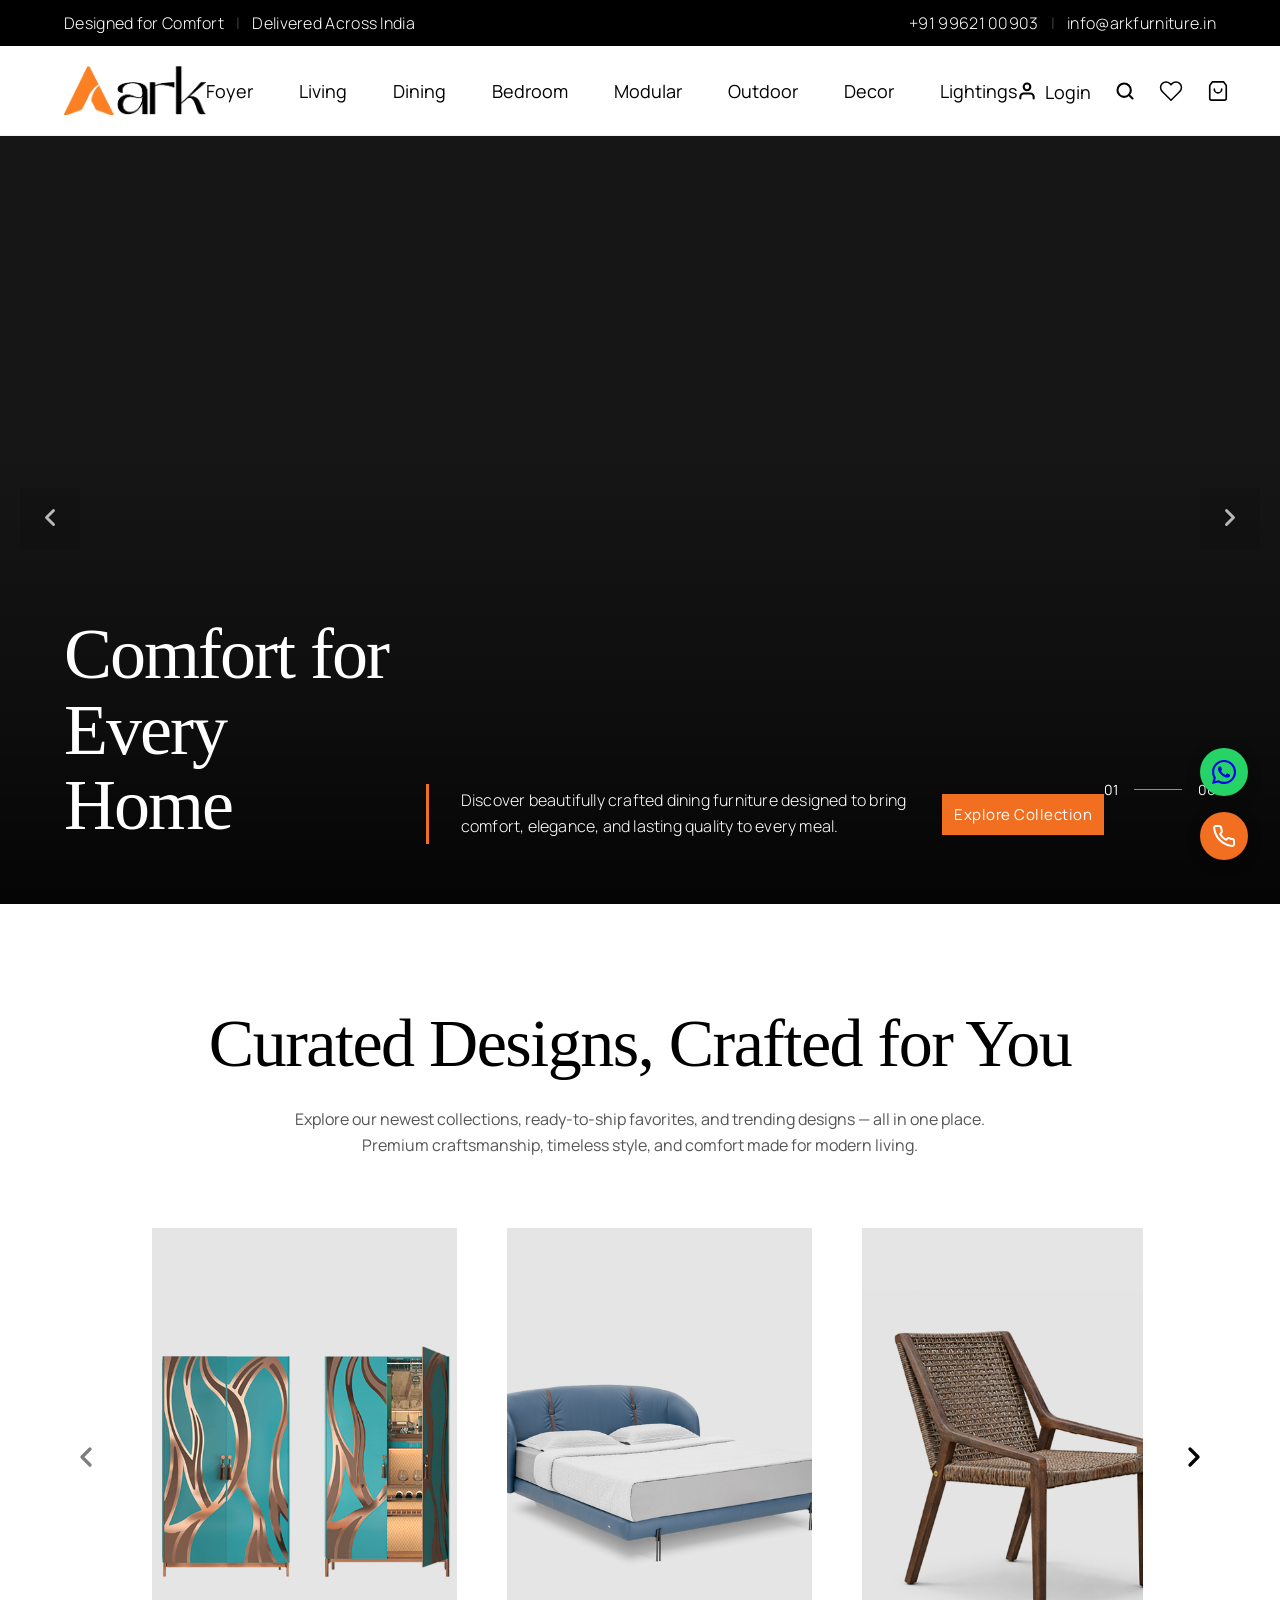
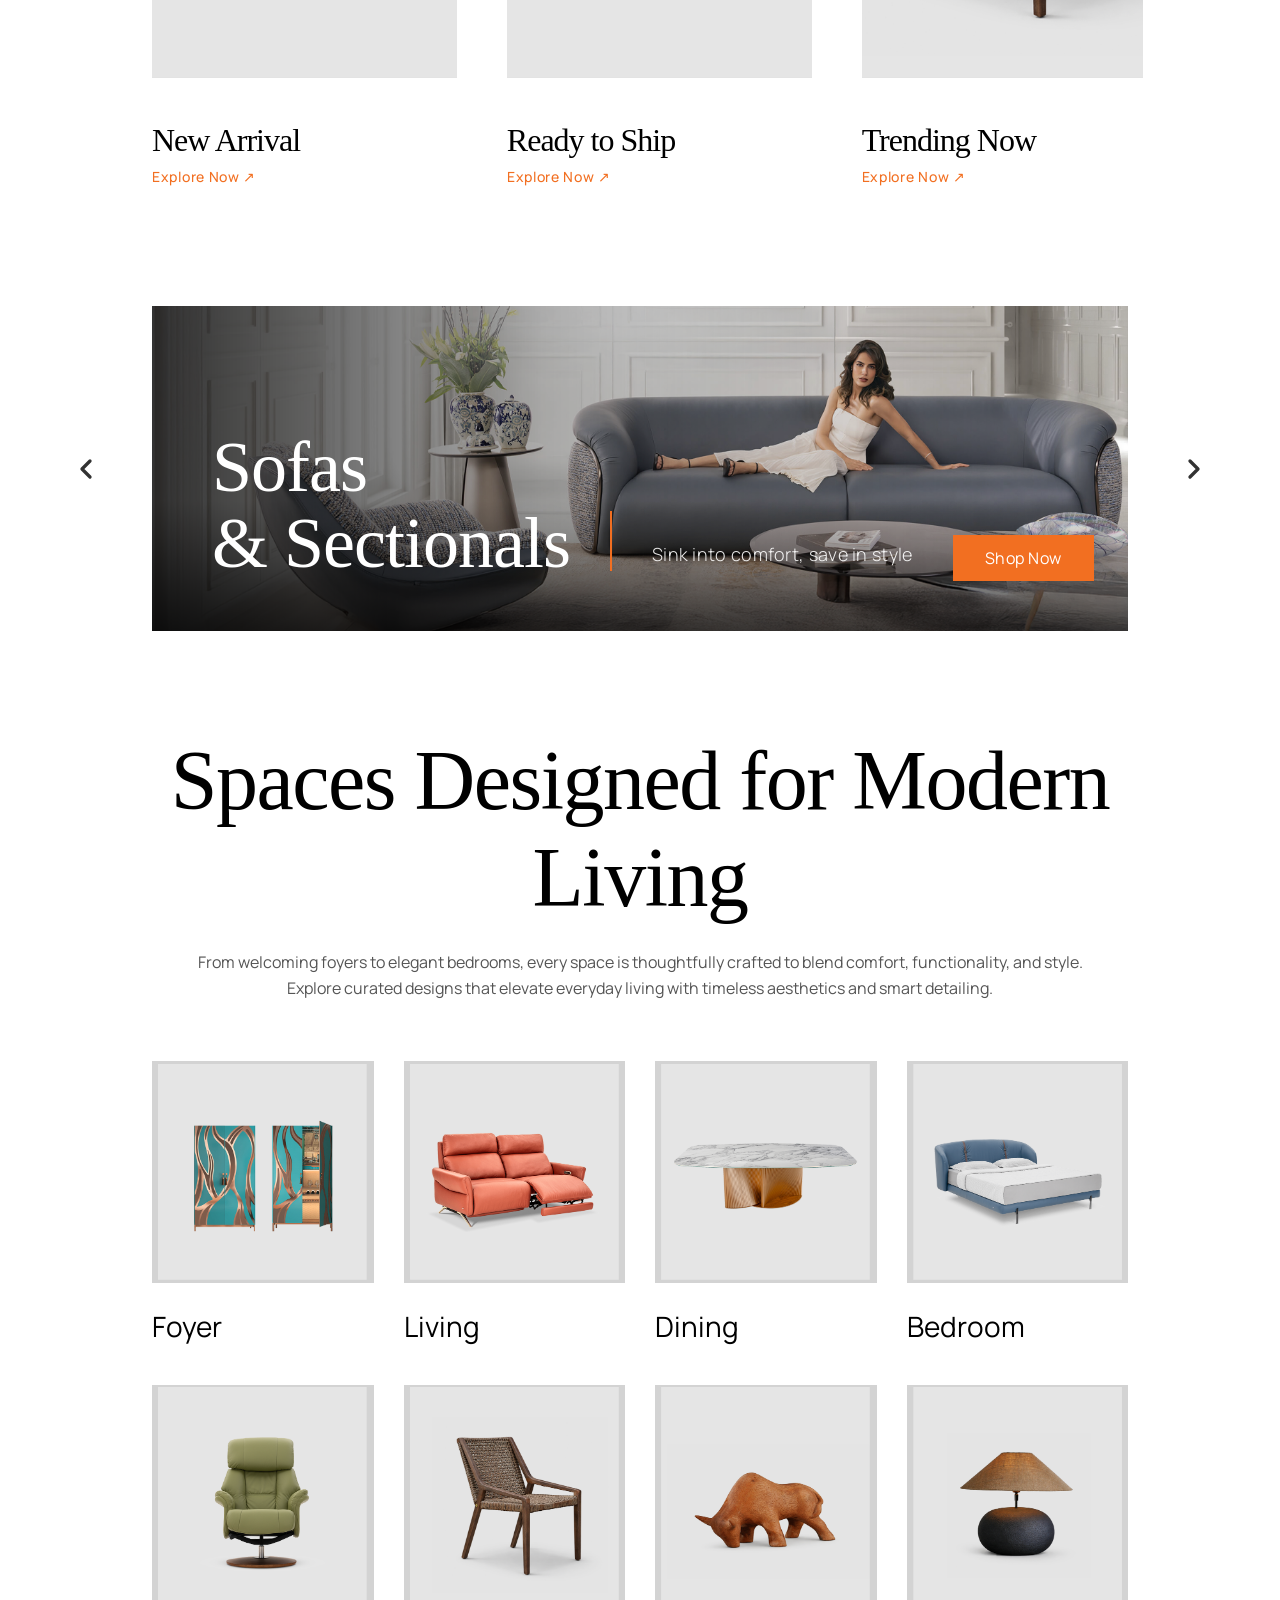
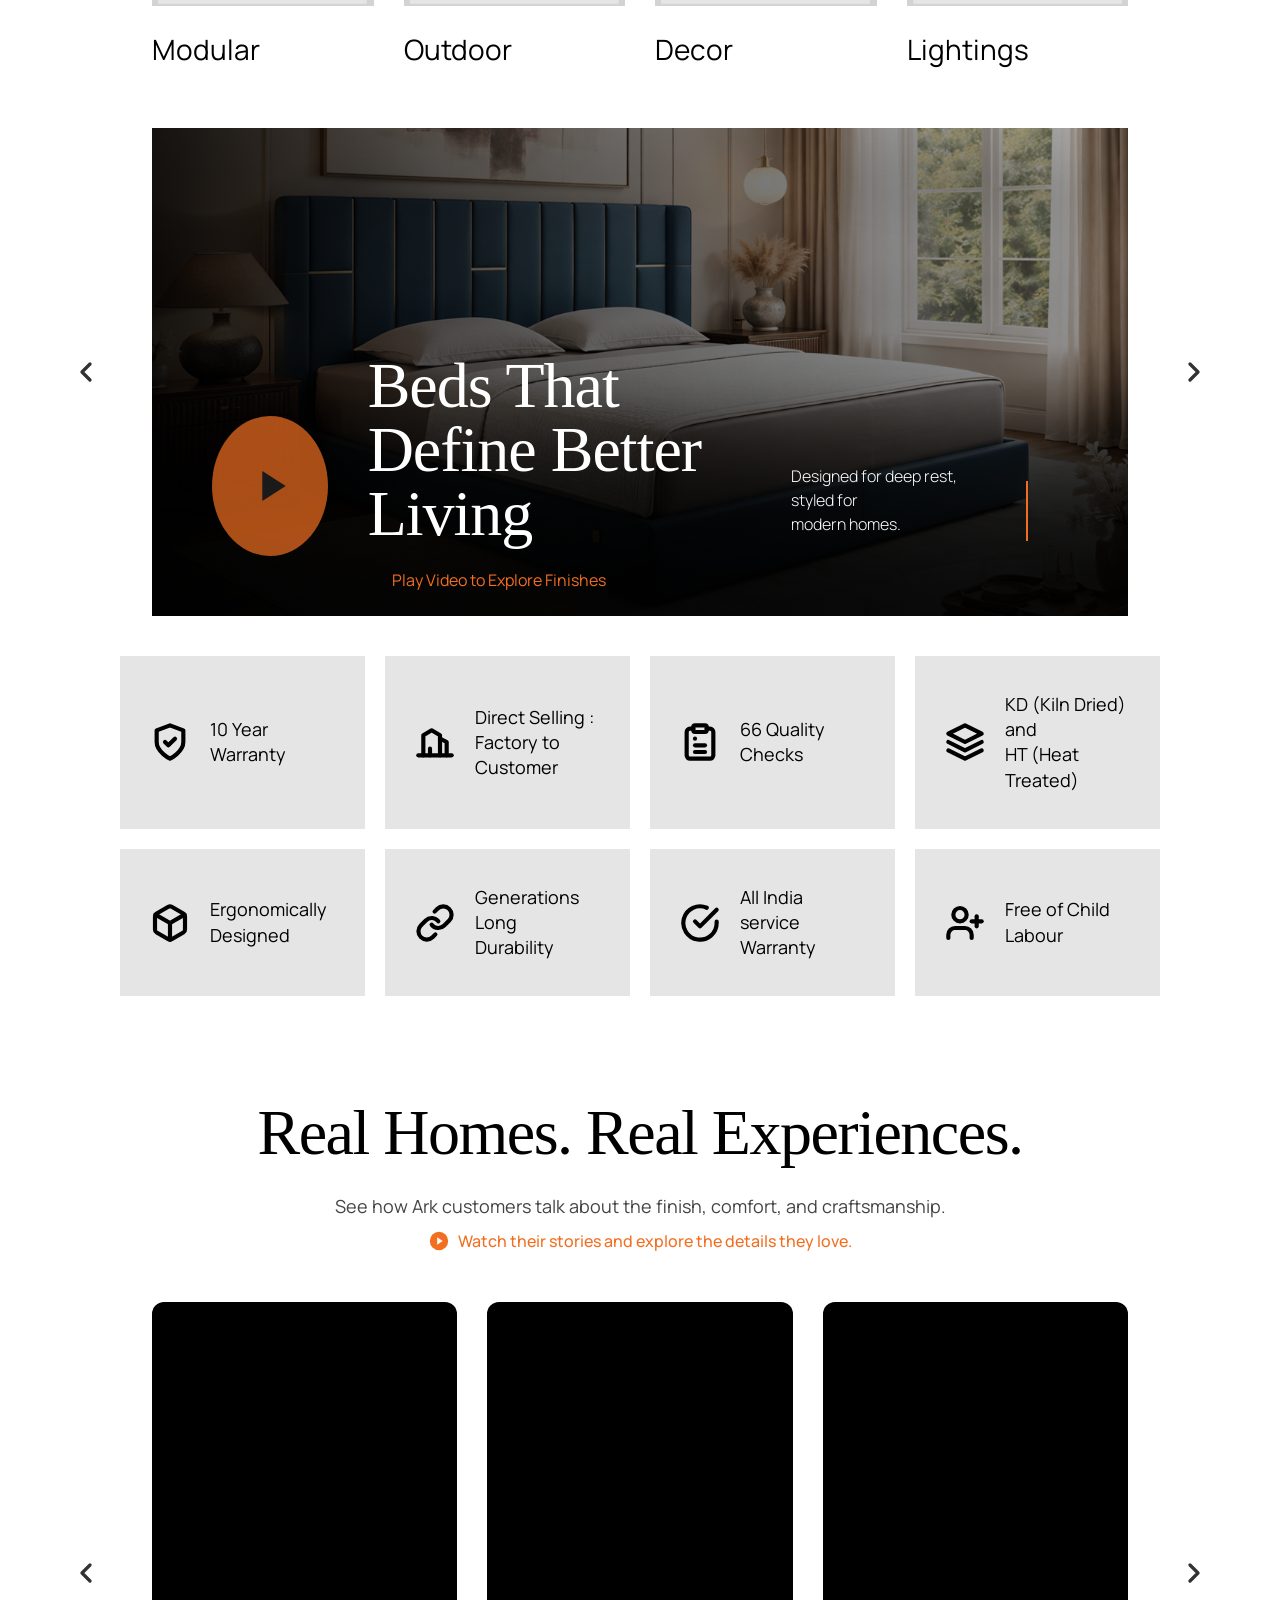
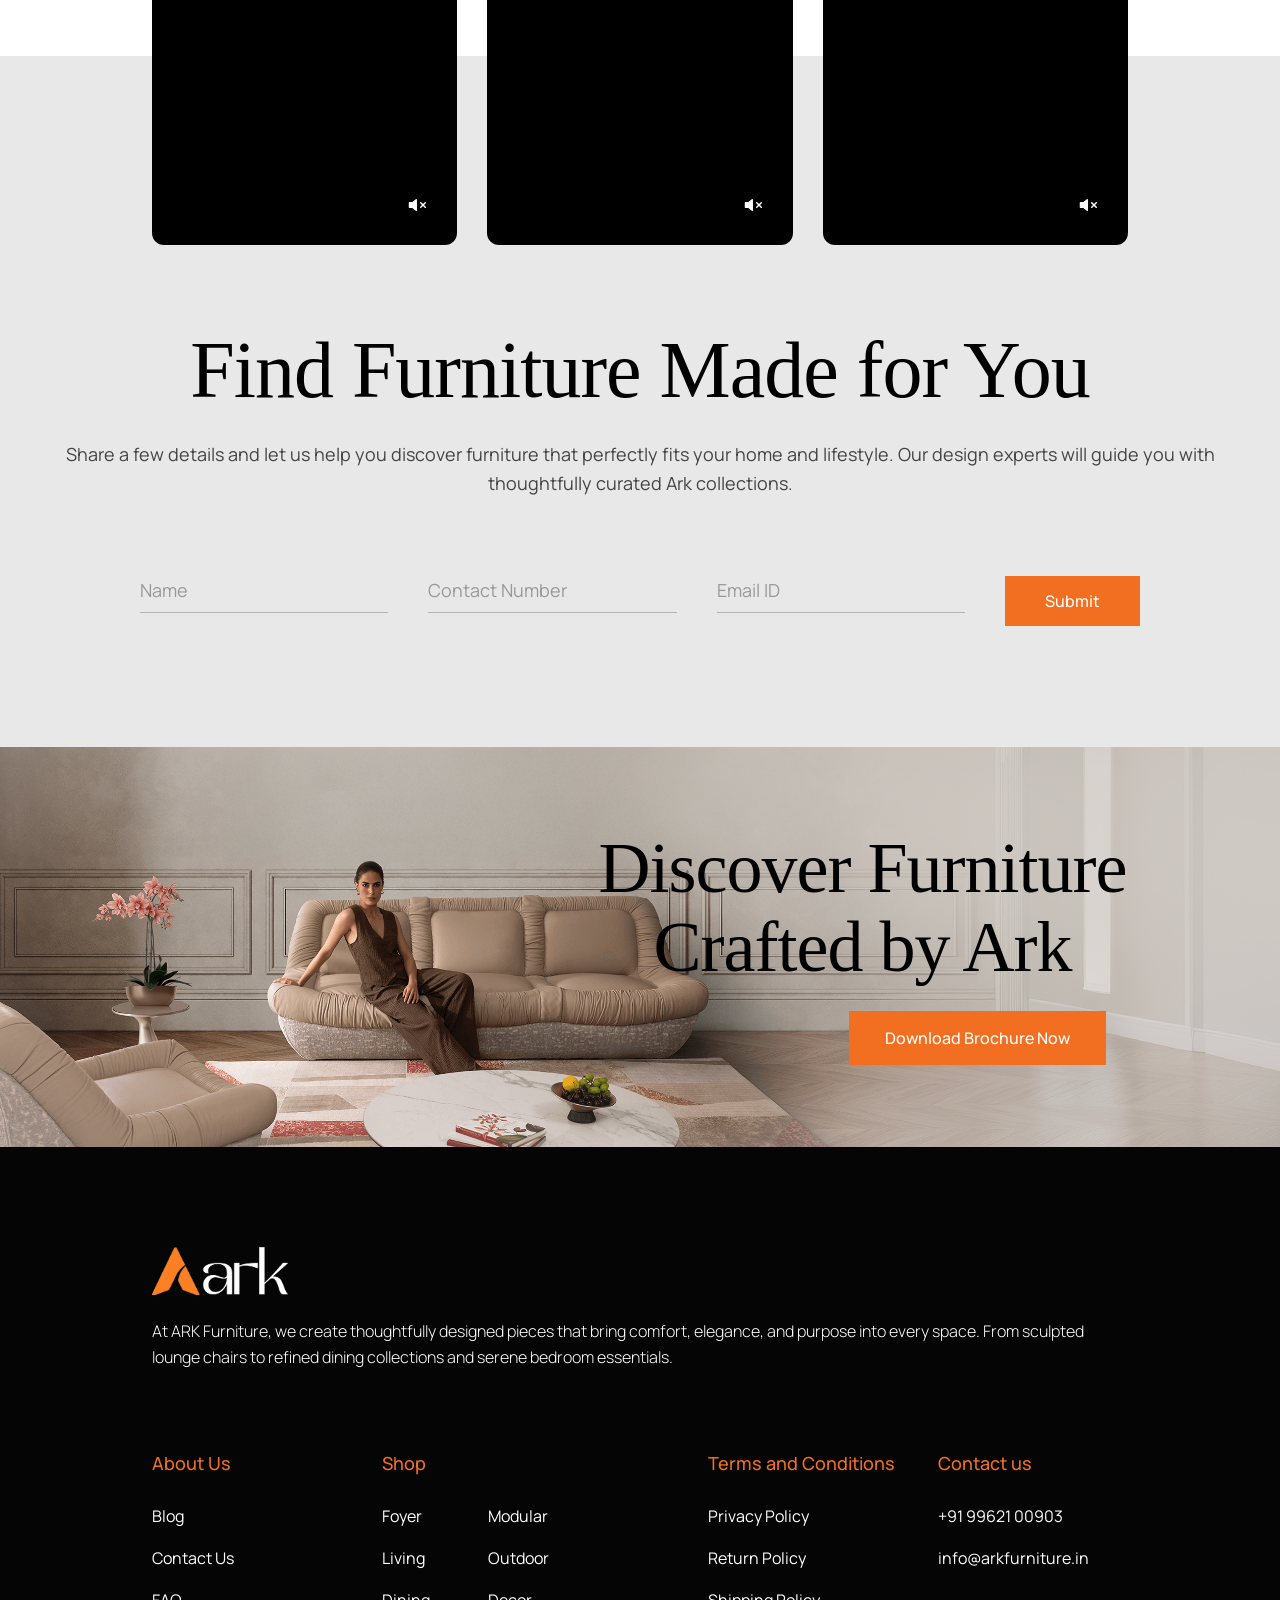
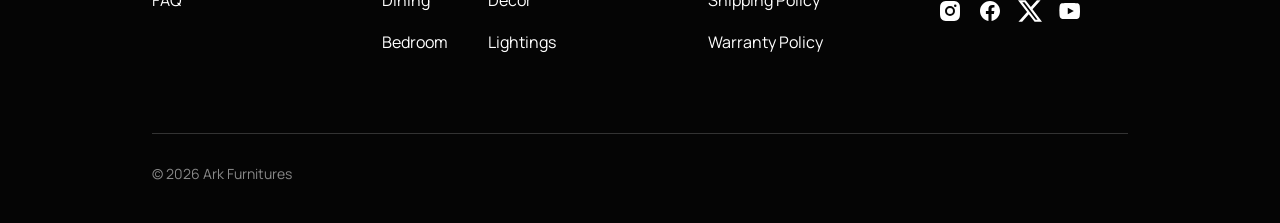
==== commit 6c71a007: "style(mobile): fix bedroom alignment and category spacing issues" ====
--- a/index.html
+++ b/index.html
@@ -307,11 +307,9 @@
                     <div class="bedroom-text-block">
                         <h2 class="bedroom-heading">Beds That<br>Define Better Living</h2>
                     </div>
+                    <p class="bedroom-subtitle">Designed for deep rest, styled for<br>modern homes.</p>
                     <span class="bedroom-support-text">Play Video to Explore Finishes</span>
-
                     <div class="bedroom-divider"></div>
-
-                    <p class="bedroom-subtitle">Designed for deep rest, styled for<br>modern homes.</p>
                 </div>
             </div>
 
--- a/style.css
+++ b/style.css
@@ -1491,28 +1491,26 @@
     .bedroom-heading {
         font-size: 32px;
         line-height: 1.1;
-        margin-bottom: 12px;
+        margin-bottom: 8px; /* Tightened for mobile */
         font-family: var(--font-serif);
         color: #fff;
     }
 
-    .play-video-link {
+    .bedroom-support-text {
+        position: static !important; /* Reset desktop absolute positioning */
+        font-family: var(--font-sans);
+        font-size: 15px;
+        font-weight: 500;
         color: var(--color-orange);
-        font-size: 14px;
-        font-weight: 500;
-        text-decoration: none;
-        margin-top: 10px;
+        margin-top: 8px;
+    }
+
+    .bedroom-divider {
+        display: none; /* Hidden on mobile stack */
     }
 
     .play-button {
         display: none; /* Removed as per user request */
-    }
-
-    .play-icon {
-        width: 28px;
-        height: 28px;
-        fill: #fff;
-        margin-left: 4px;
     }
 
     .bedroom-subtitle {
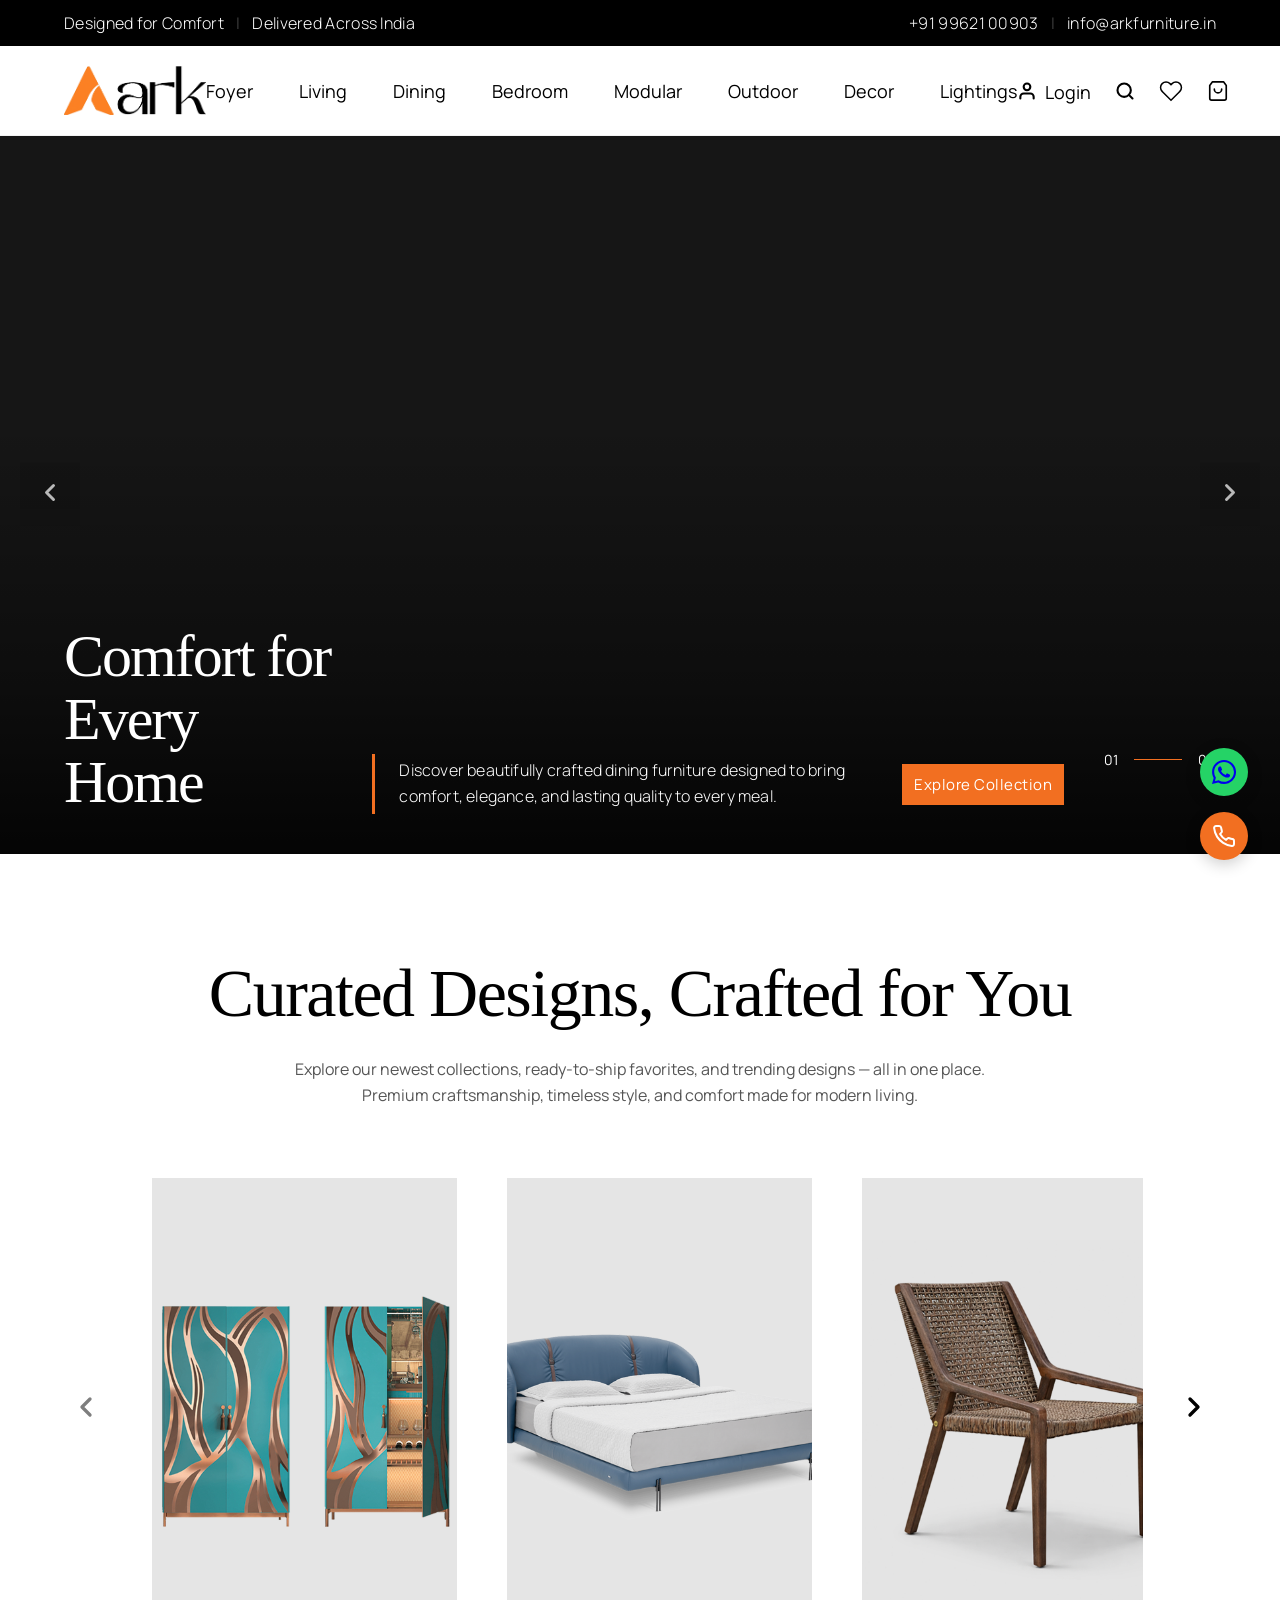
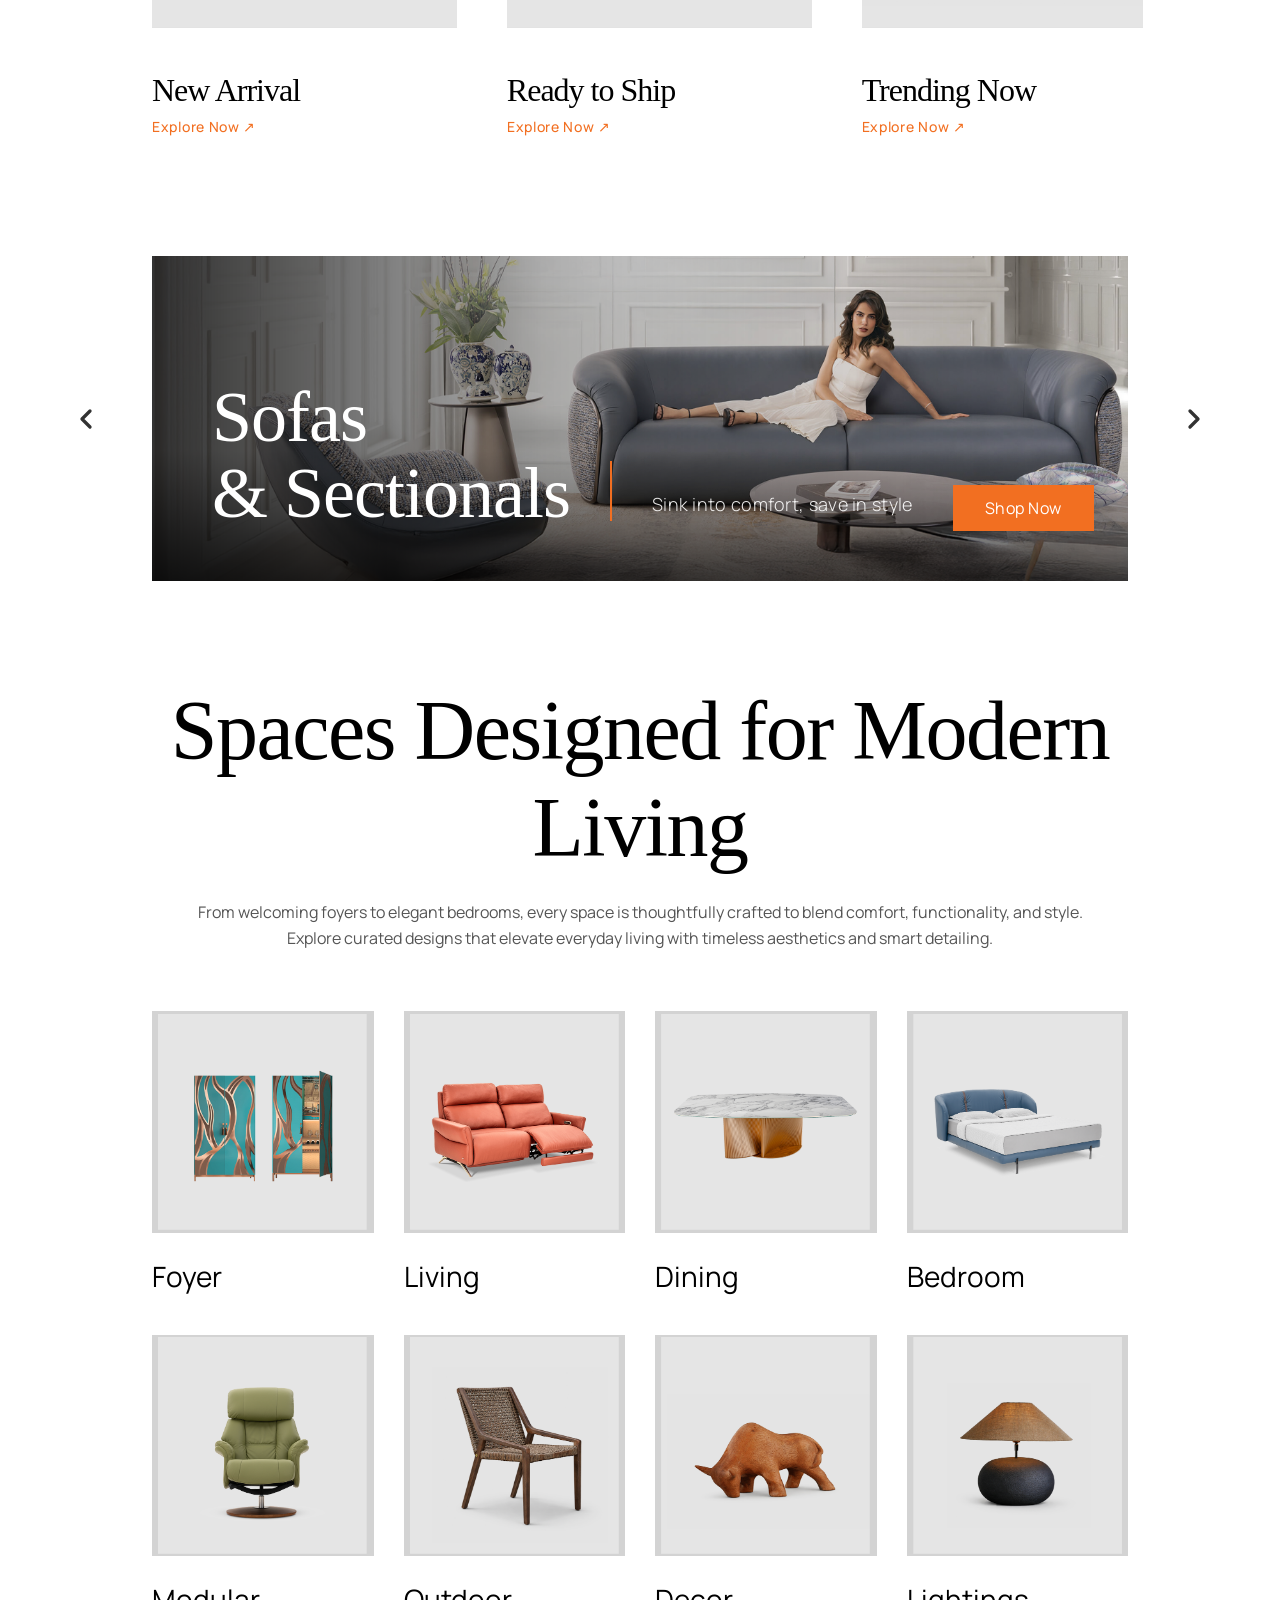
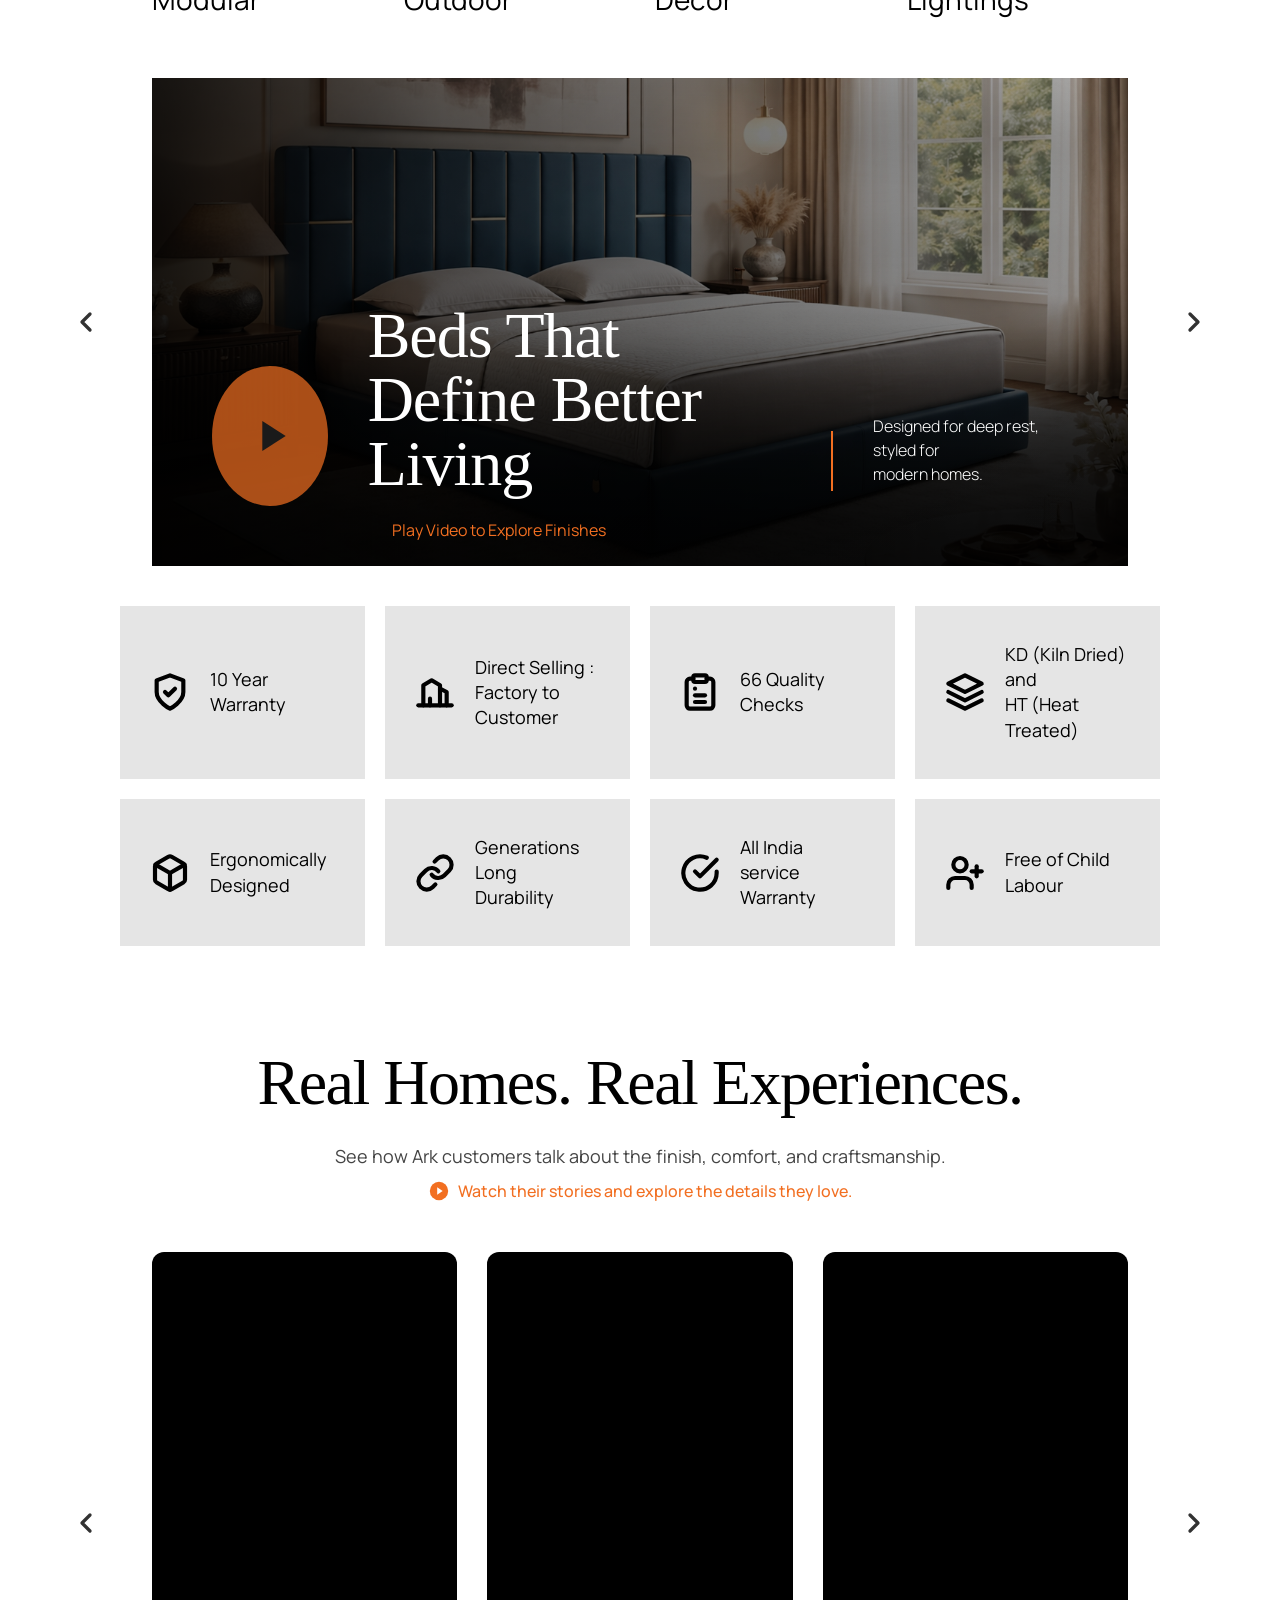
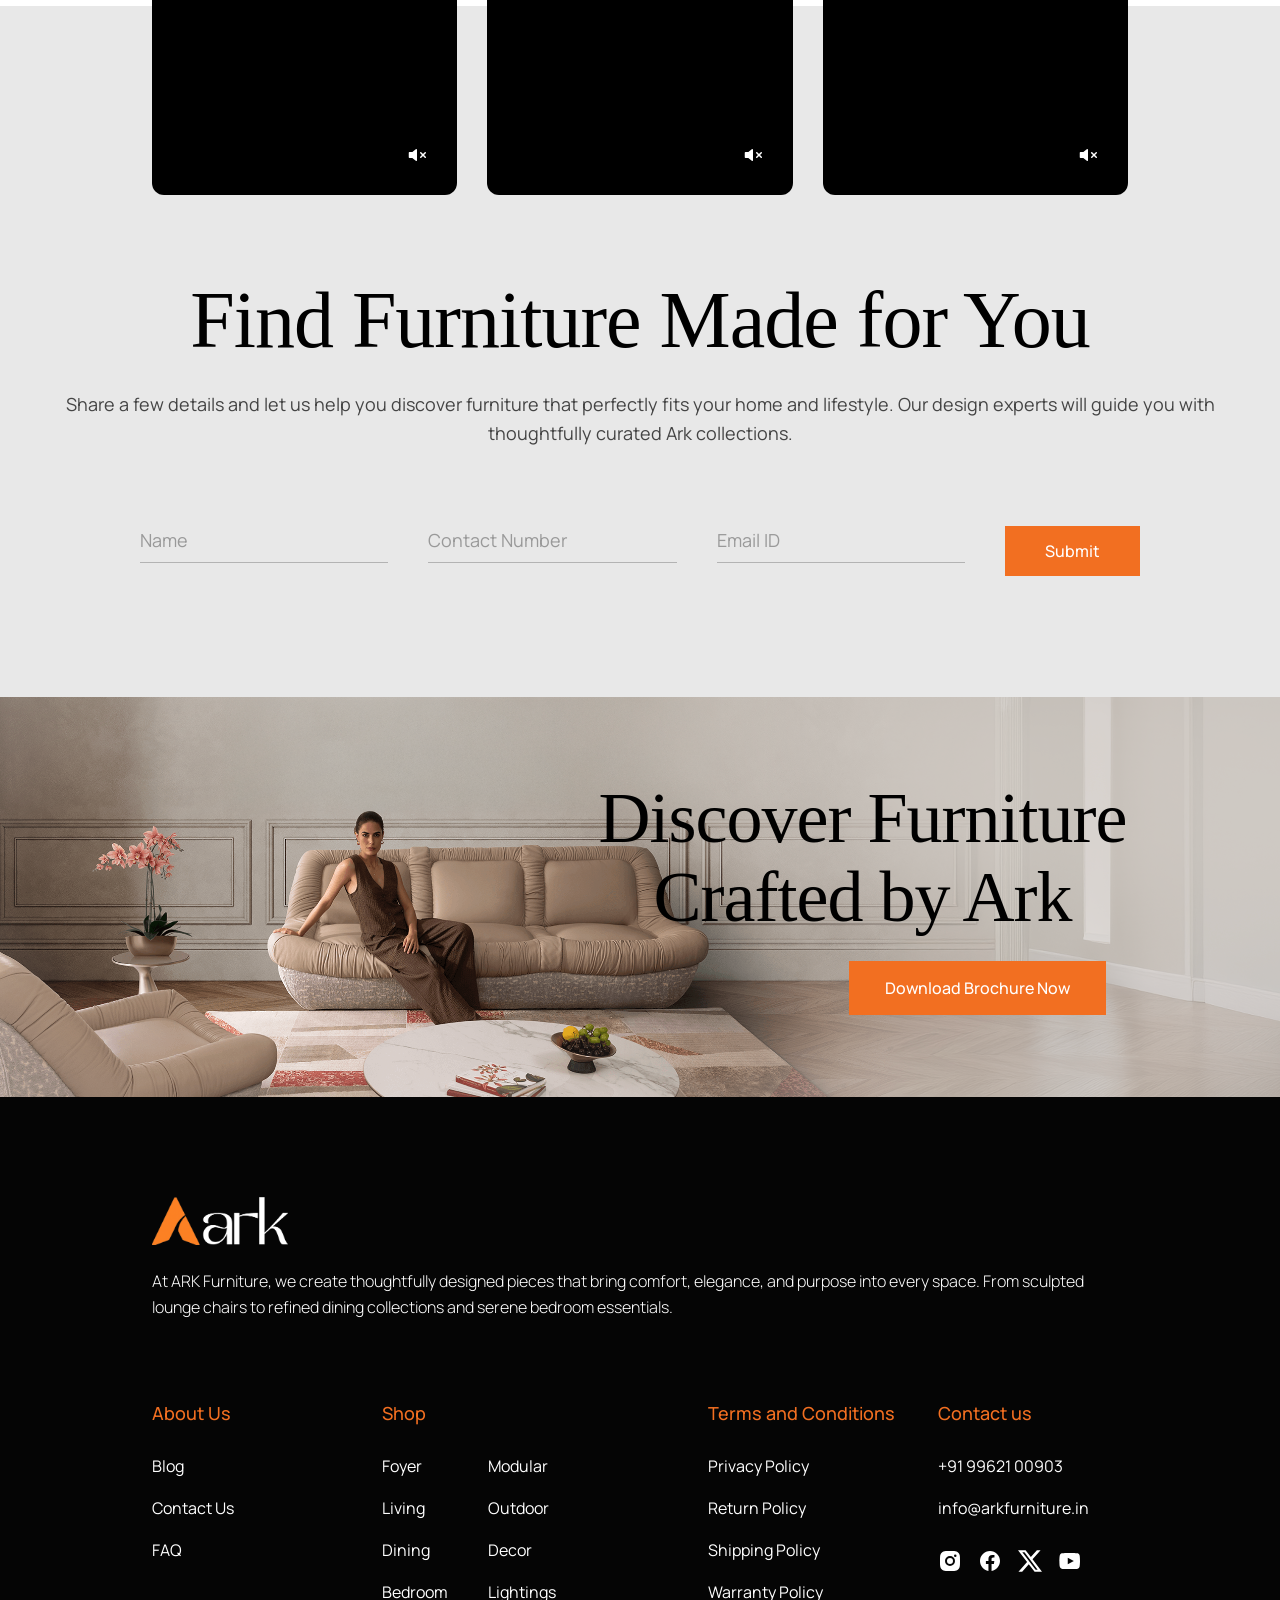
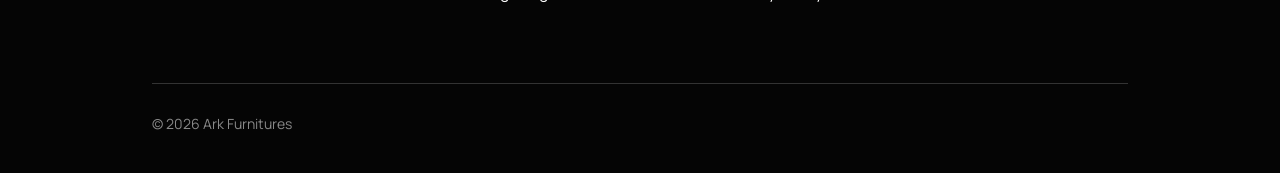
==== commit e86016ce: "Lower hero slider content and move bedroom banner separator between texts" ====
--- a/index.html
+++ b/index.html
@@ -307,9 +307,9 @@
                     <div class="bedroom-text-block">
                         <h2 class="bedroom-heading">Beds That<br>Define Better Living</h2>
                     </div>
+                    <div class="bedroom-divider"></div>
                     <p class="bedroom-subtitle">Designed for deep rest, styled for<br>modern homes.</p>
                     <span class="bedroom-support-text">Play Video to Explore Finishes</span>
-                    <div class="bedroom-divider"></div>
                 </div>
             </div>
 
--- a/style.css
+++ b/style.css
@@ -210,6 +210,13 @@
     min-height: 700px;
     overflow: hidden;
     background-color: #1a1a1a;
+}
+
+@media (max-width: 1500px) {
+    .hero-section {
+        min-height: 600px;
+        height: 80vh;
+    }
 }
 
 .hero-bg {
@@ -309,7 +316,7 @@
 /* BOTTOM CONTENT */
 .hero-bottom-content {
     position: absolute;
-    bottom: 60px;
+    bottom: 30px;
     left: var(--padding-nav);
     right: var(--padding-nav);
     display: flex;
@@ -404,19 +411,44 @@
 }
 
 /* RESPONSIVE ADAPTATIONS */
+@media (max-width: 1500px) {
+    .hero-heading {
+        font-size: 68px;
+        min-width: 300px;
+        margin-right: 24px;
+    }
+
+    .hero-divider, .hero-text-and-button {
+        gap: 24px;
+    }
+
+    .hero-divider {
+        margin-right: 24px;
+    }
+
+    .hero-bottom-content {
+        bottom: 40px;
+    }
+
+    /* Move indicator next to the button */
+    .hero-bottom-content {
+        flex-direction: row;
+        justify-content: flex-start;
+        align-items: flex-end;
+        gap: 0; /* Gap will be handled by indicator margin */
+    }
+
+    .slide-indicator {
+        position: static;
+        margin-bottom: 25px; /* Alignment with button bottom */
+        margin-left: 40px;
+    }
+}
+
 @media (max-width: 1400px) {
     .hero-heading {
-        font-size: 72px;
-        min-width: 320px;
-        margin-right: 32px;
-    }
-
-    .hero-divider {
-        margin-right: 32px;
-    }
-
-    .hero-text-and-button {
-        gap: 32px;
+        font-size: 60px;
+        min-width: 280px;
     }
 }
 
@@ -426,14 +458,15 @@
     }
 
     .hero-heading {
-        font-size: 60px;
+        font-size: 54px;
         min-width: unset;
+        margin-right: 0;
     }
 
     .hero-text-block {
         flex-direction: column;
         align-items: flex-start;
-        gap: 32px;
+        gap: 20px;
     }
 
     .hero-divider {
@@ -444,11 +477,19 @@
     .hero-text-and-button {
         flex-direction: column;
         align-items: flex-start;
-        gap: 24px;
+        gap: 20px;
+        height: auto;
     }
 
     .hero-bottom-content {
-        align-items: flex-end;
+        align-items: flex-start;
+        bottom: 30px;
+    }
+
+    .slide-indicator {
+        position: static;
+        margin-top: 20px;
+        margin-bottom: 0;
     }
 }
 
@@ -704,7 +745,7 @@
 
 @media (max-width: 768px) {
     .featured-collections {
-        padding: 40px 0 60px 20px; /* 20px left to show partial card peek */
+        padding: 40px 0 30px 20px; /* Reduced bottom padding */
     }
 
     .collections-container {
@@ -985,8 +1026,8 @@
     }
 
     .category-banner {
-        aspect-ratio: 4 / 5;   /* Tall portrait like reference */
-        border-radius: 10px;   /* Rounded corners as in image */
+        aspect-ratio: 1 / 1;   /* Reduced from 4 / 5 for compact view */
+        border-radius: 10px;
         overflow: hidden;
     }
 
@@ -1162,7 +1203,7 @@
 
 @media (max-width: 768px) {
     .category-grid-section {
-        padding: 30px var(--padding-x) 20px; /* Reduced bottom padding from 80px to 20px */
+        padding: 30px var(--padding-x) 10px; /* Further reduced bottom padding */
     }
 
     .grid-heading {
@@ -1459,7 +1500,7 @@
 
     .bedroom-banner {
         width: 100%;
-        aspect-ratio: 4 / 5;
+        aspect-ratio: 1 / 1; /* Reduced from 4 / 5 for compact view */
         border-radius: 12px;
         overflow: hidden;
         position: relative;
@@ -2988,8 +3029,8 @@
 
     /* Hero Section Mobile — Match reference image exactly */
     .hero-section {
-        height: 100svh; /* Full viewport with safe area */
-        min-height: 600px;
+        height: 85svh; /* Reduced from 100svh */
+        min-height: 500px; /* Reduced from 600px */
     }
 
     /* Dark gradient overlay at bottom for text readability */
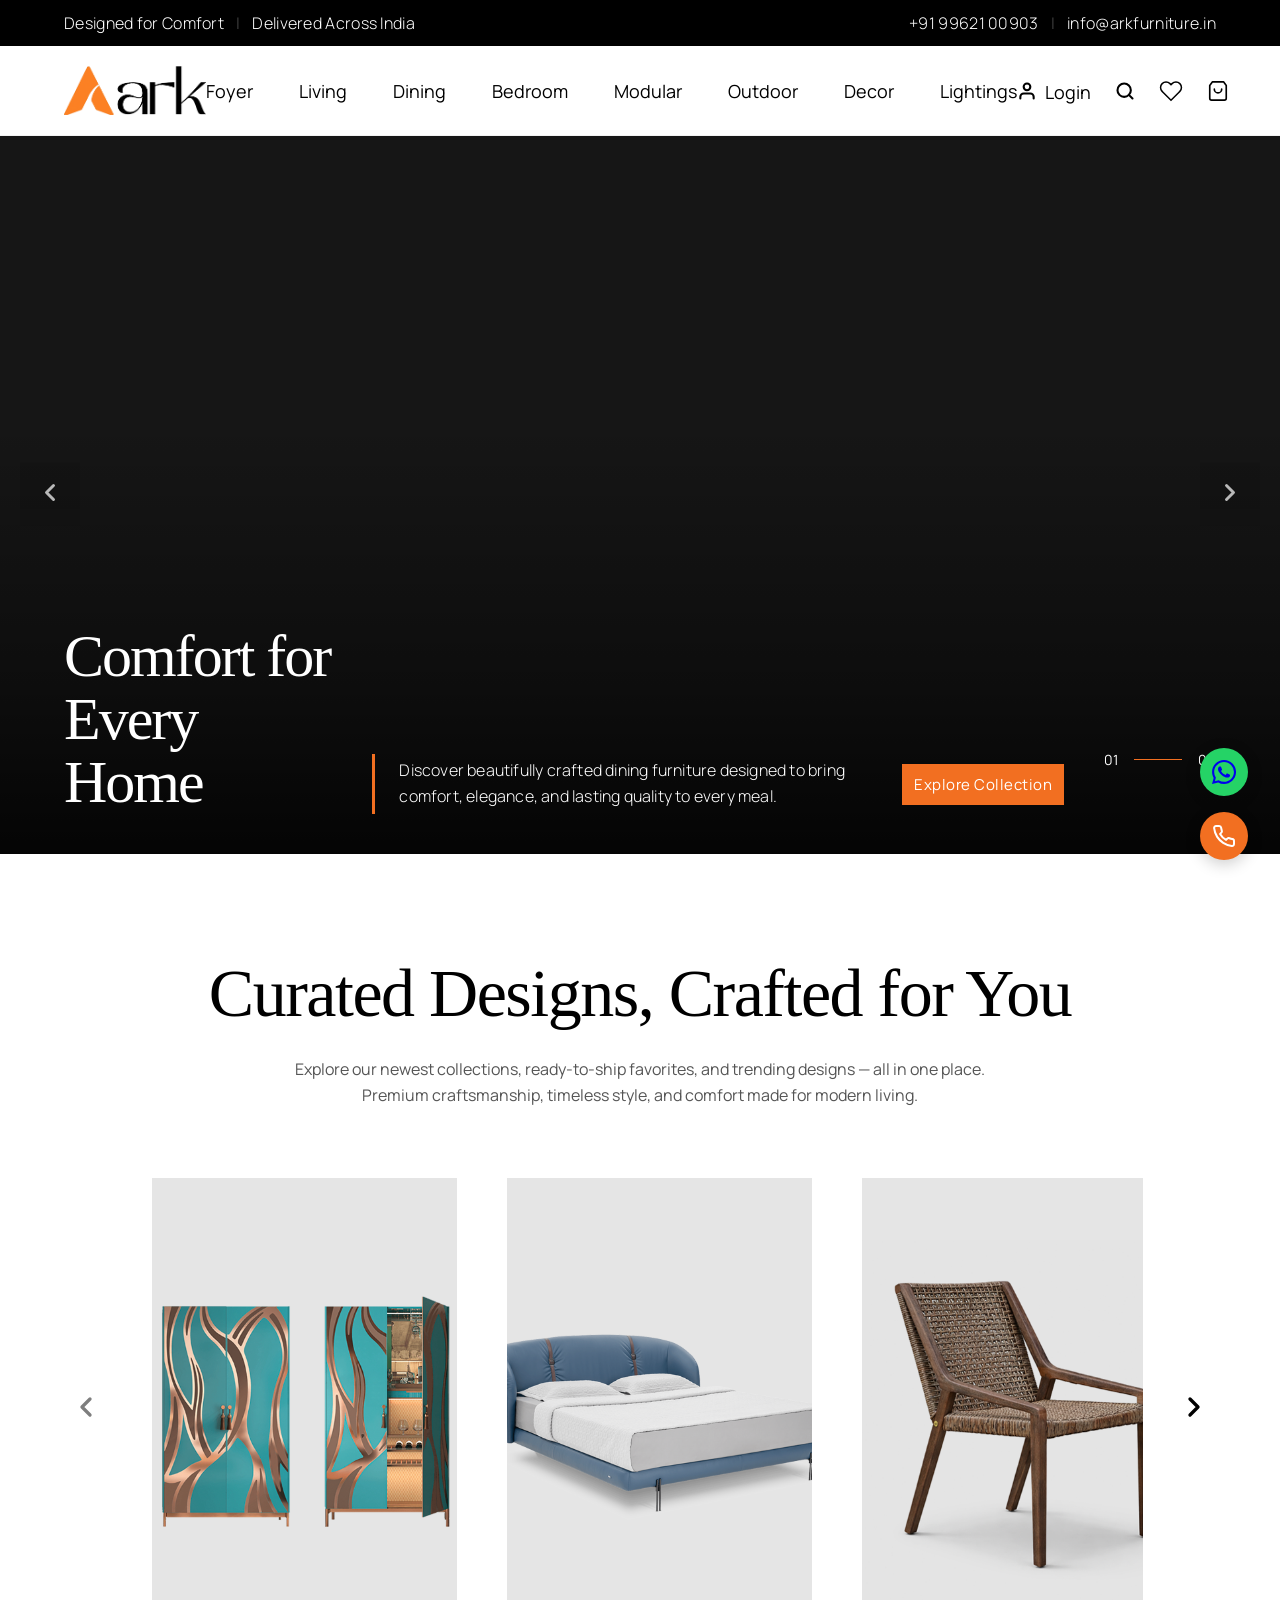
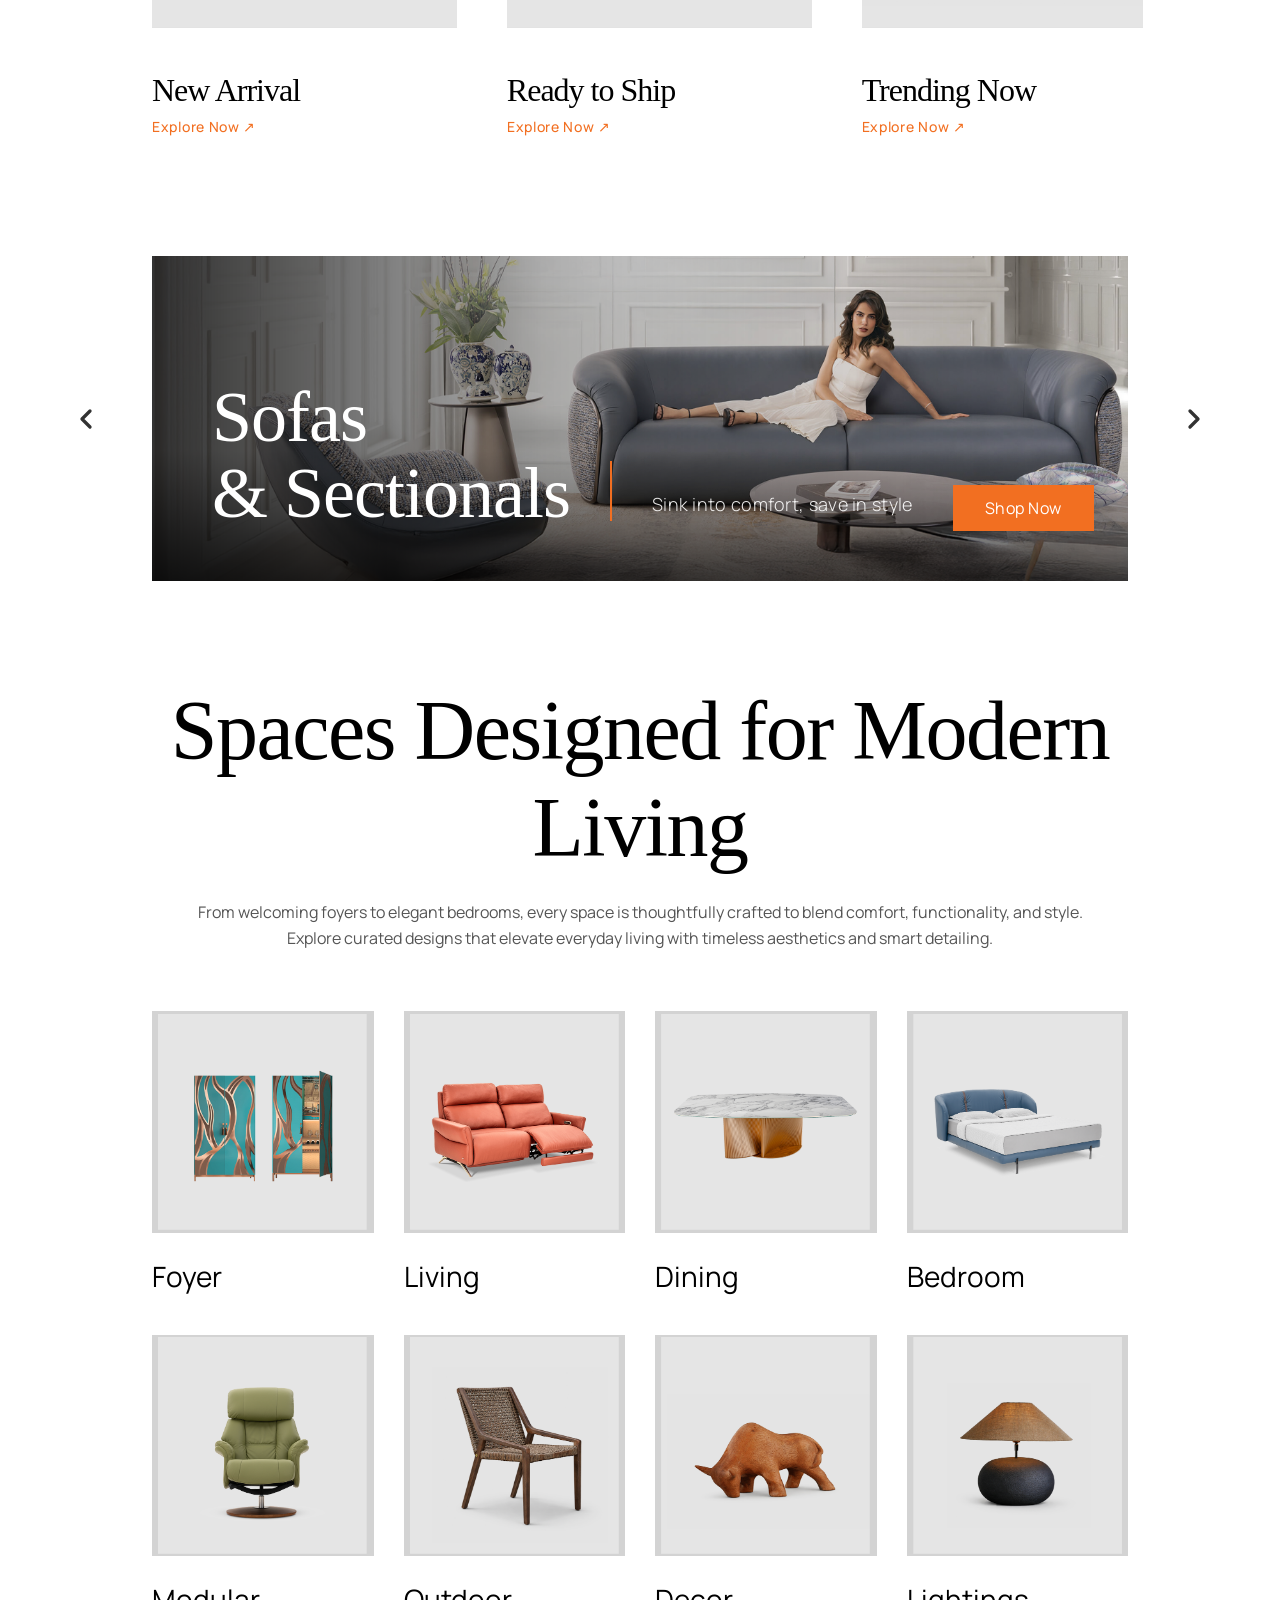
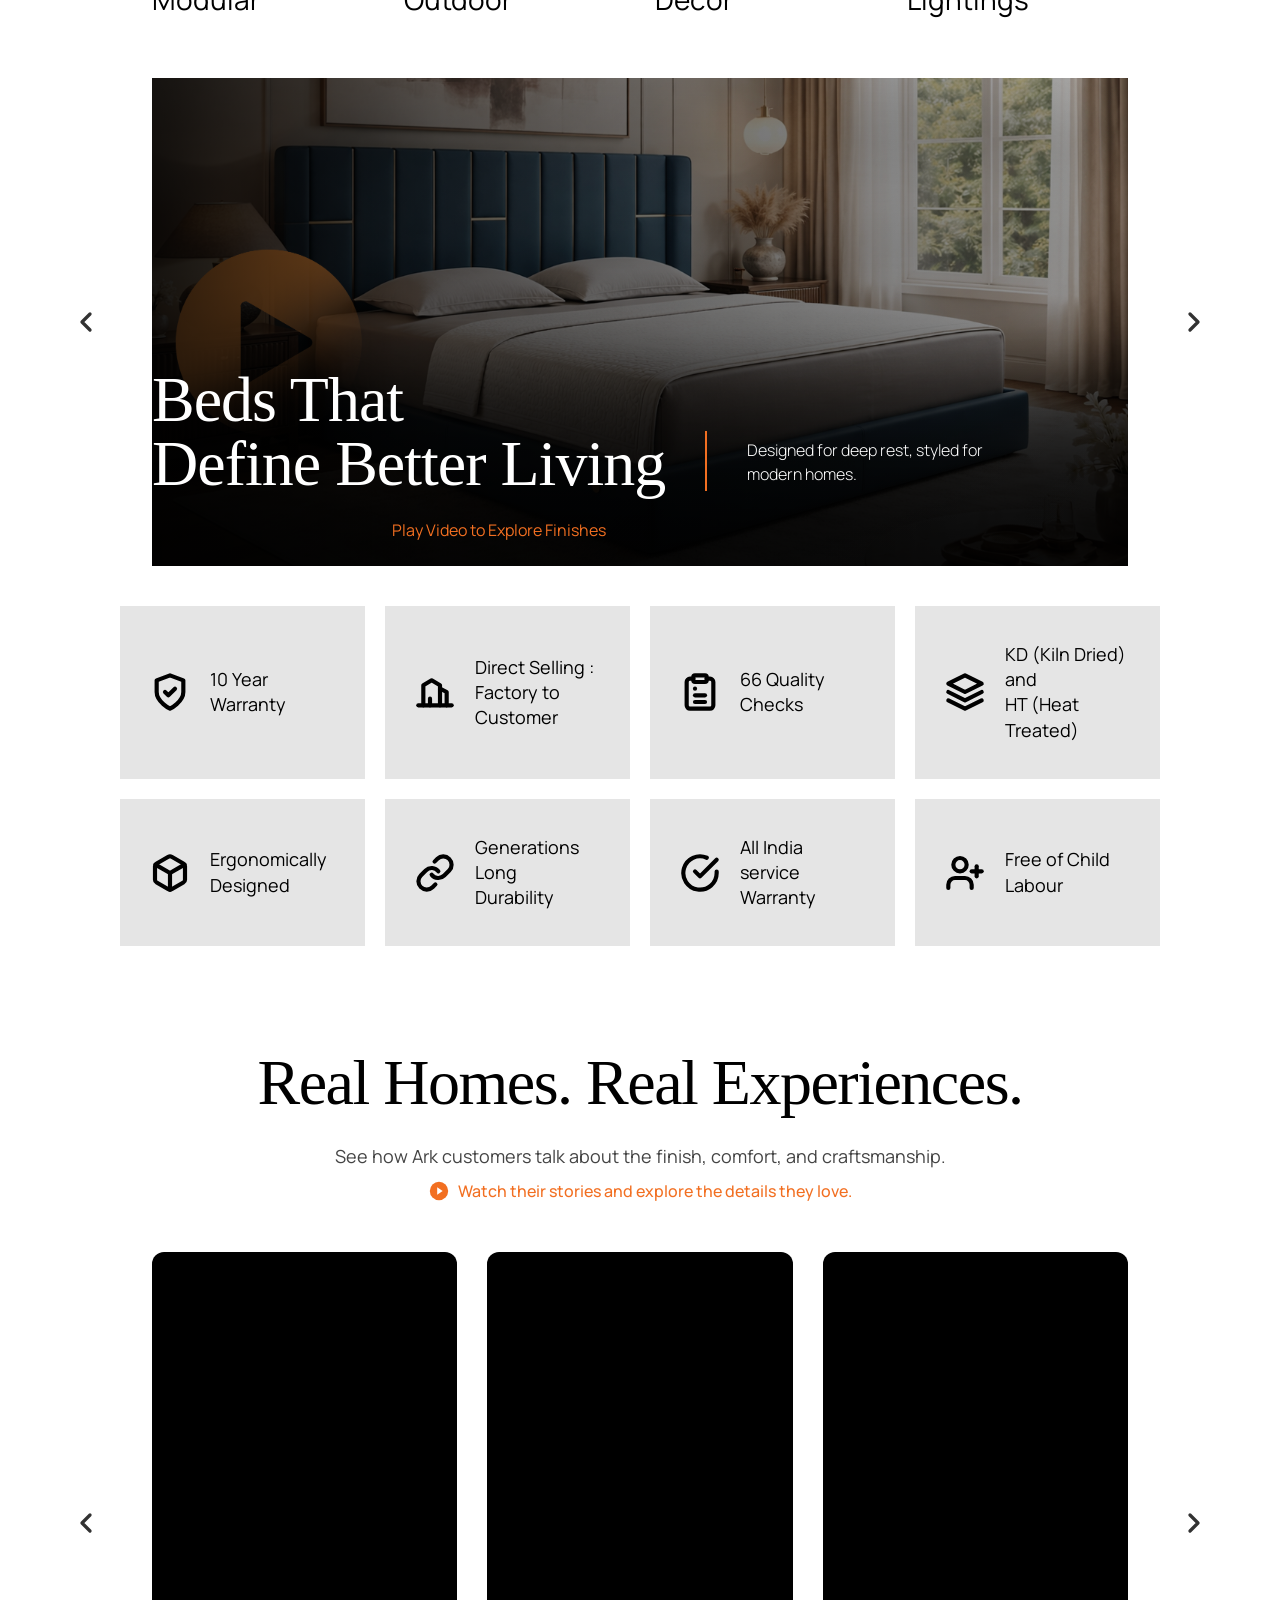
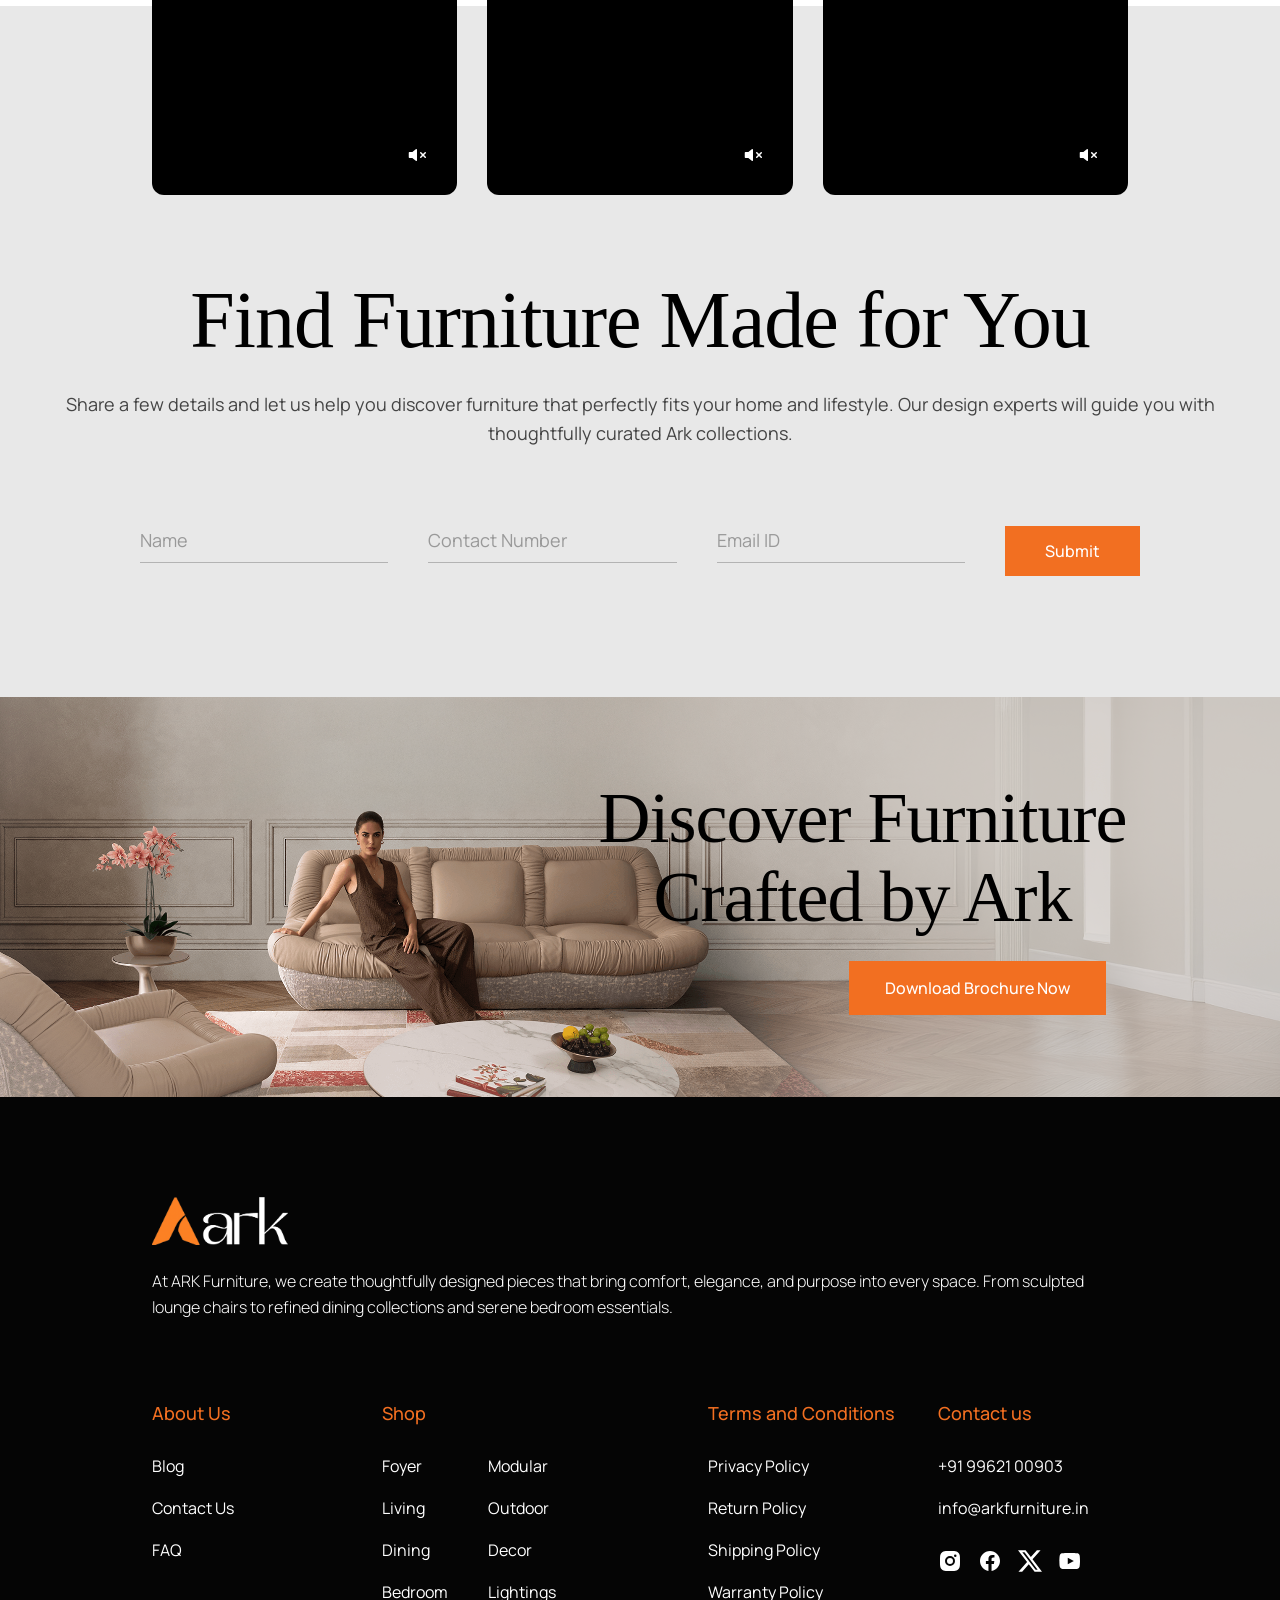
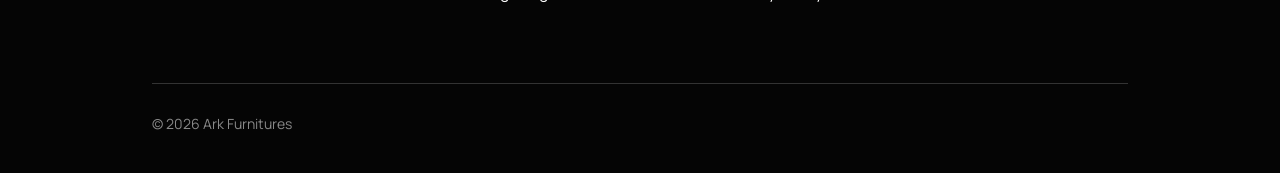
==== commit 00f33ad2: "remove play button and associated styles from home and product pages" ====
--- a/index.html
+++ b/index.html
@@ -298,11 +298,7 @@
 
                 <!-- Banner Content -->
                 <div class="bedroom-content-wrapper">
-                    <div class="play-button">
-                        <svg width="32" height="32" viewBox="0 0 24 24" fill="currentColor" class="play-icon">
-                            <polygon points="5 3 19 12 5 21 5 3"></polygon>
-                        </svg>
-                    </div>
+
 
                     <div class="bedroom-text-block">
                         <h2 class="bedroom-heading">Beds That<br>Define Better Living</h2>
--- a/style.css
+++ b/style.css
@@ -1299,35 +1299,7 @@
     width: 100%;
 }
 
-.play-button {
-    width: 140px;
-    height: 140px;
-    background-color: rgba(242, 111, 33, 0.7);
-    border-radius: 50%;
-    display: flex;
-    justify-content: center;
-    align-items: center;
-    margin-left: 60px;
-    margin-right: 40px;
-    position: relative;
-    bottom: -10px;
-    z-index: 4;
-    cursor: pointer;
-    transition: transform 0.3s ease;
-}
-
-.play-button:hover {
-    transform: scale(1.05);
-}
-
-.play-icon {
-    width: 40px;
-    height: 40px;
-    color: #1a1a1a;
-    /* Dark play triangle */
-    margin-left: 8px;
-    /* Optically center triangle */
-}
+
 
 .bedroom-text-block {
     position: relative;
@@ -1438,16 +1410,7 @@
         font-size: 56px;
     }
 
-    .play-button {
-        width: 120px;
-        height: 120px;
-        margin-right: -20px;
-    }
-
-    .play-icon {
-        width: 30px;
-        height: 30px;
-    }
+
 
     .bedroom-divider {
         margin: 0 20px 10px 20px;
@@ -1550,9 +1513,7 @@
         display: none; /* Hidden on mobile stack */
     }
 
-    .play-button {
-        display: none; /* Removed as per user request */
-    }
+
 
     .bedroom-subtitle {
         color: #fff;
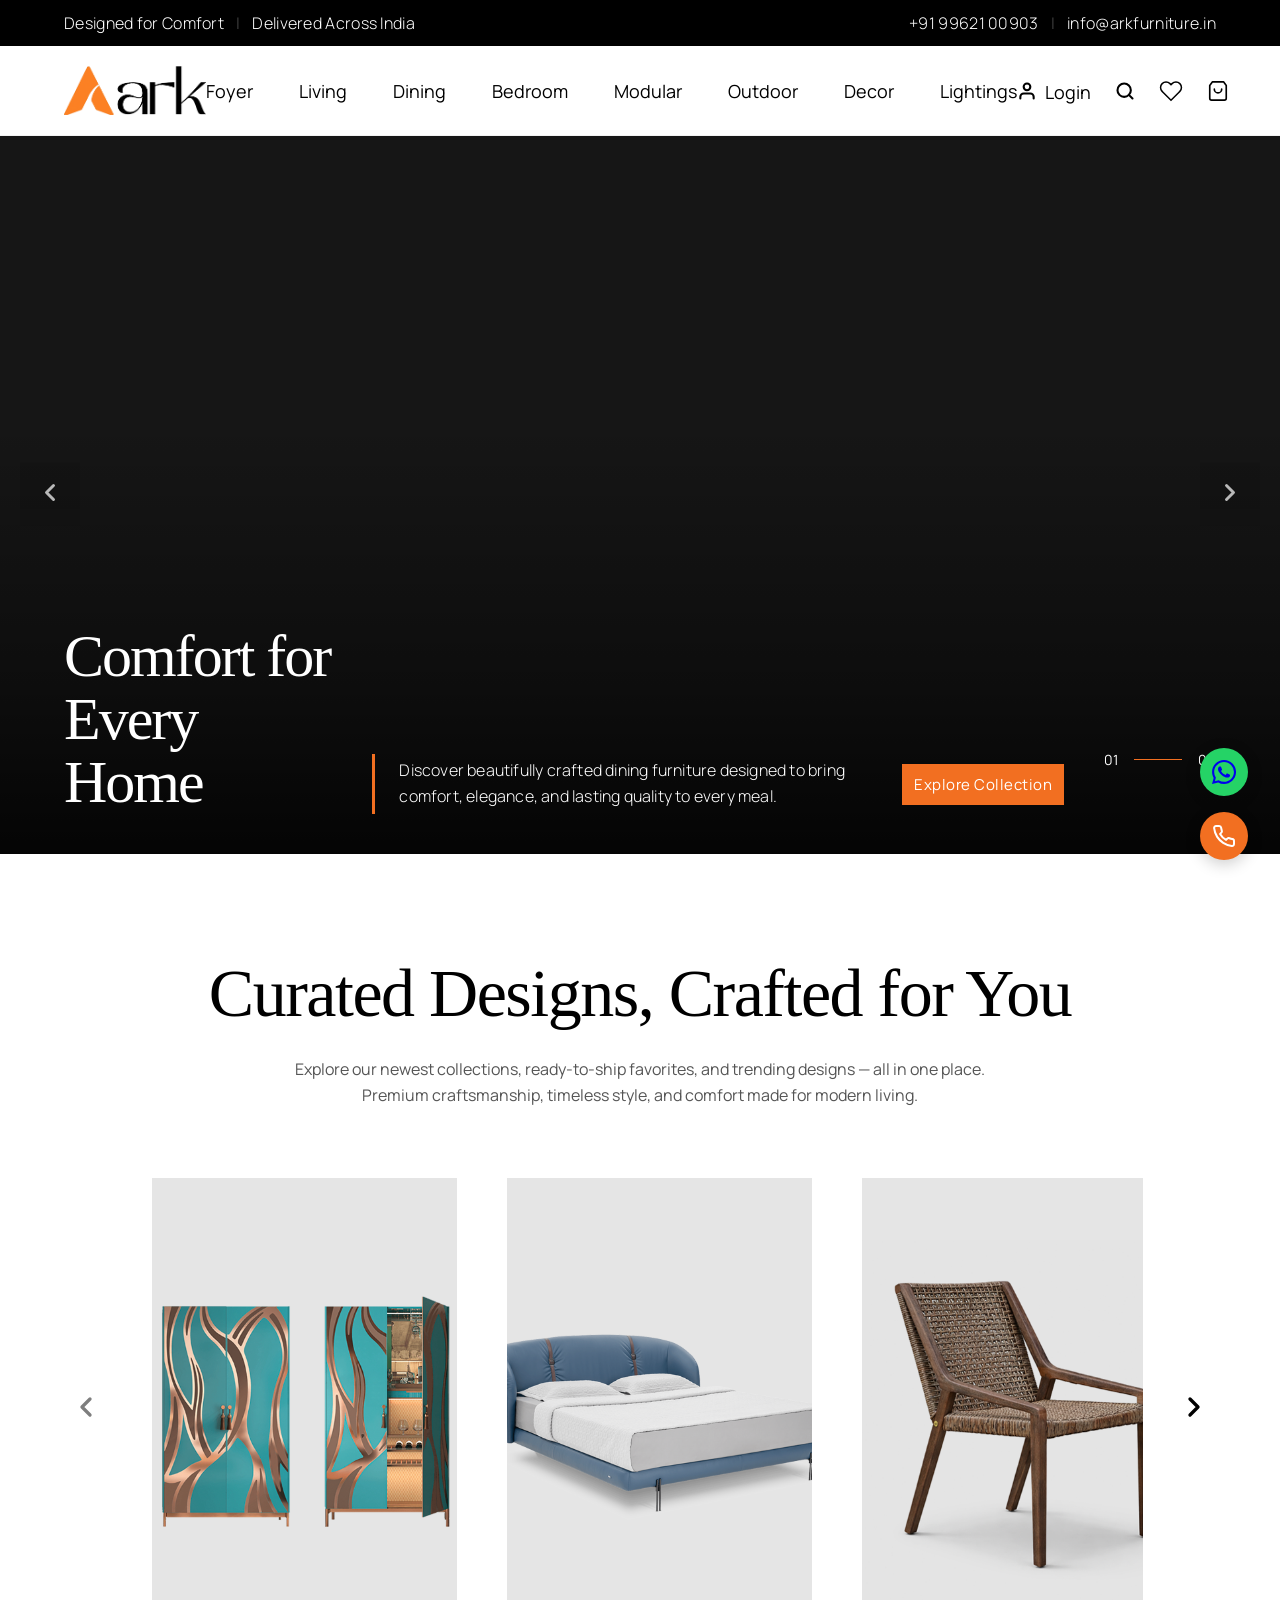
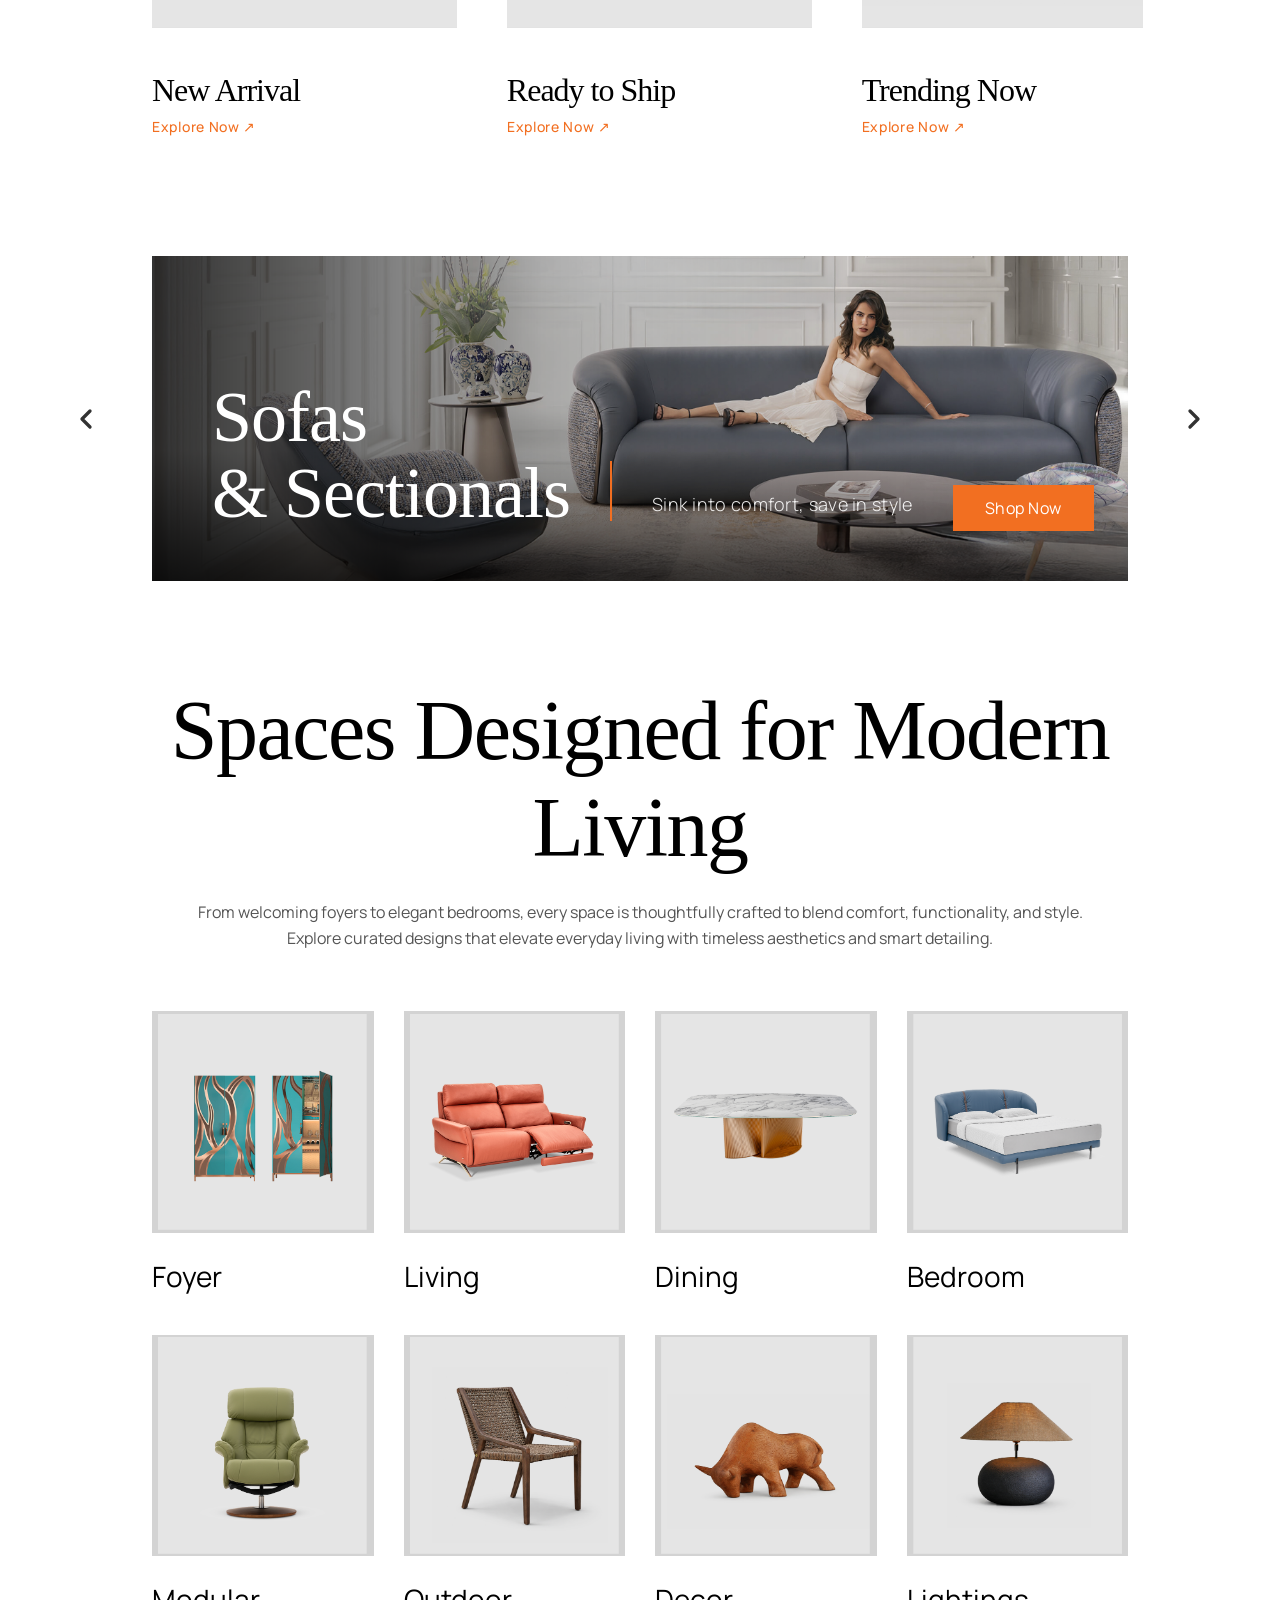
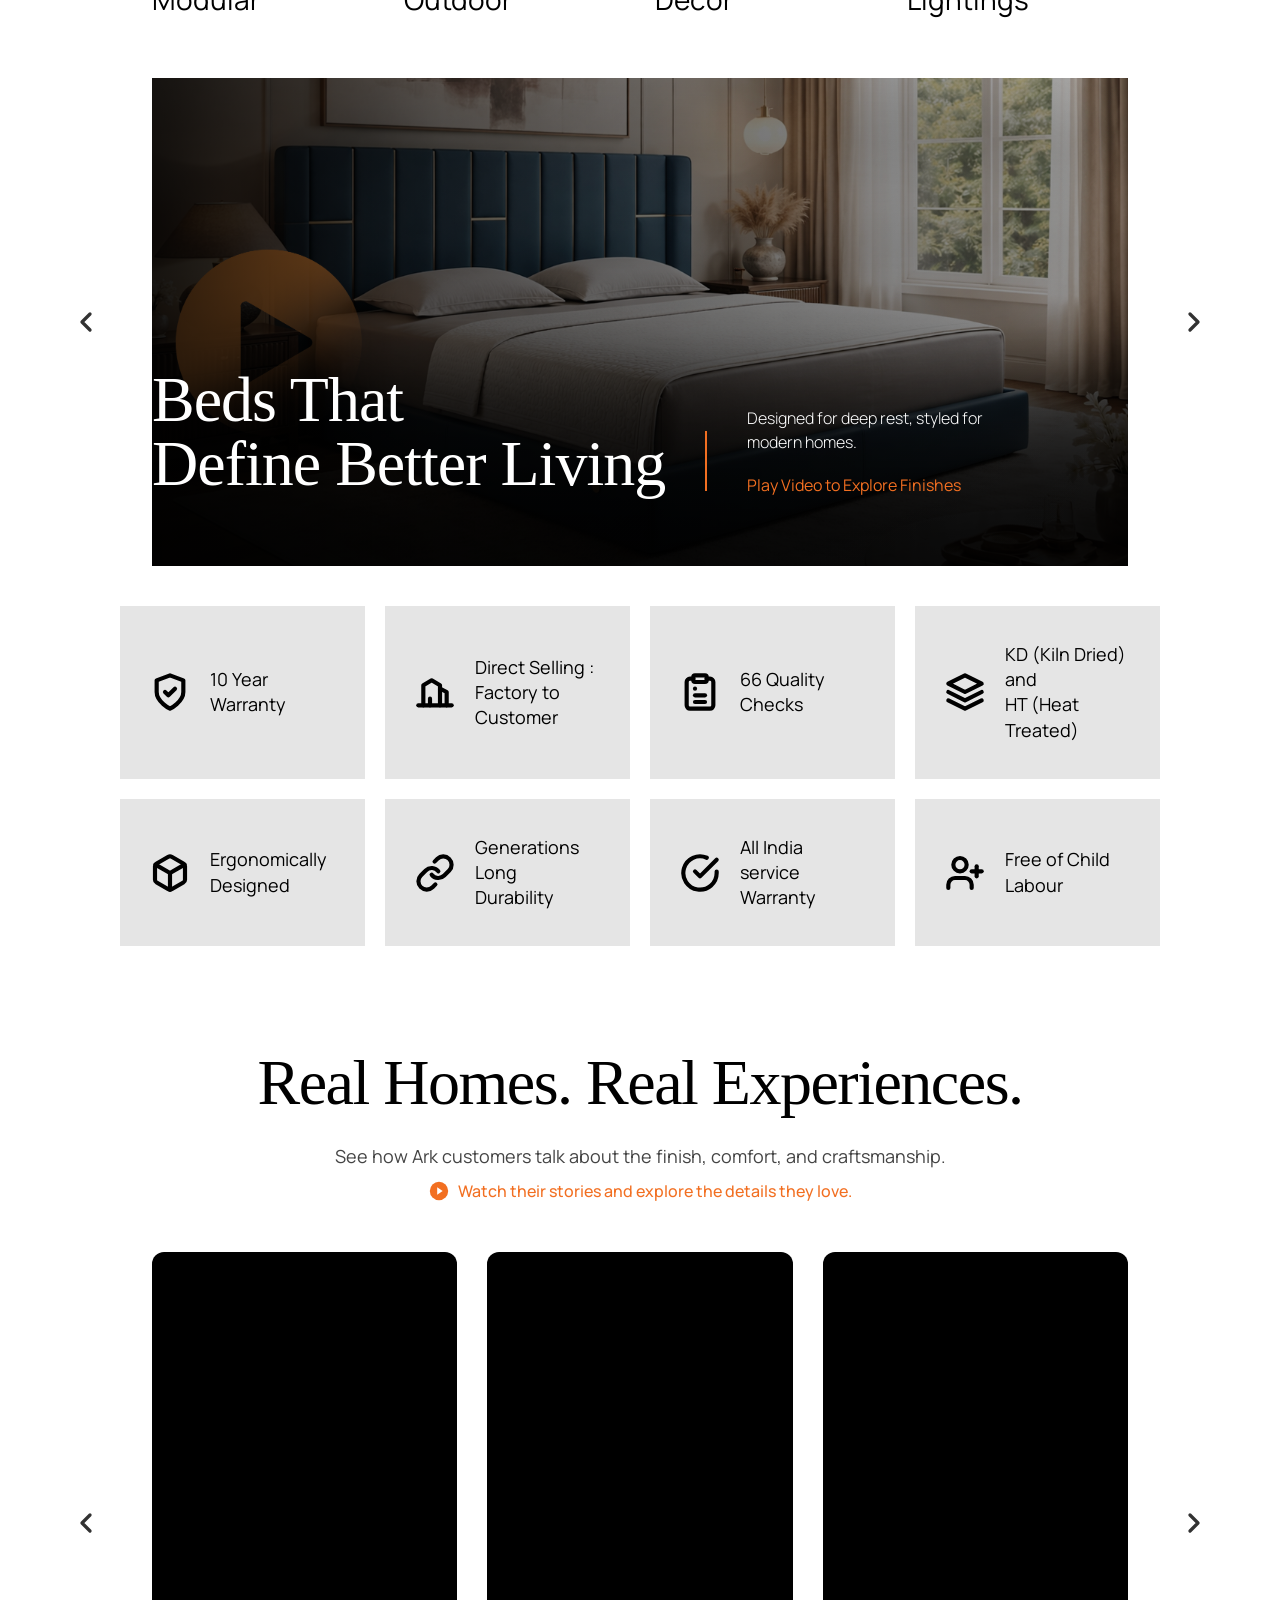
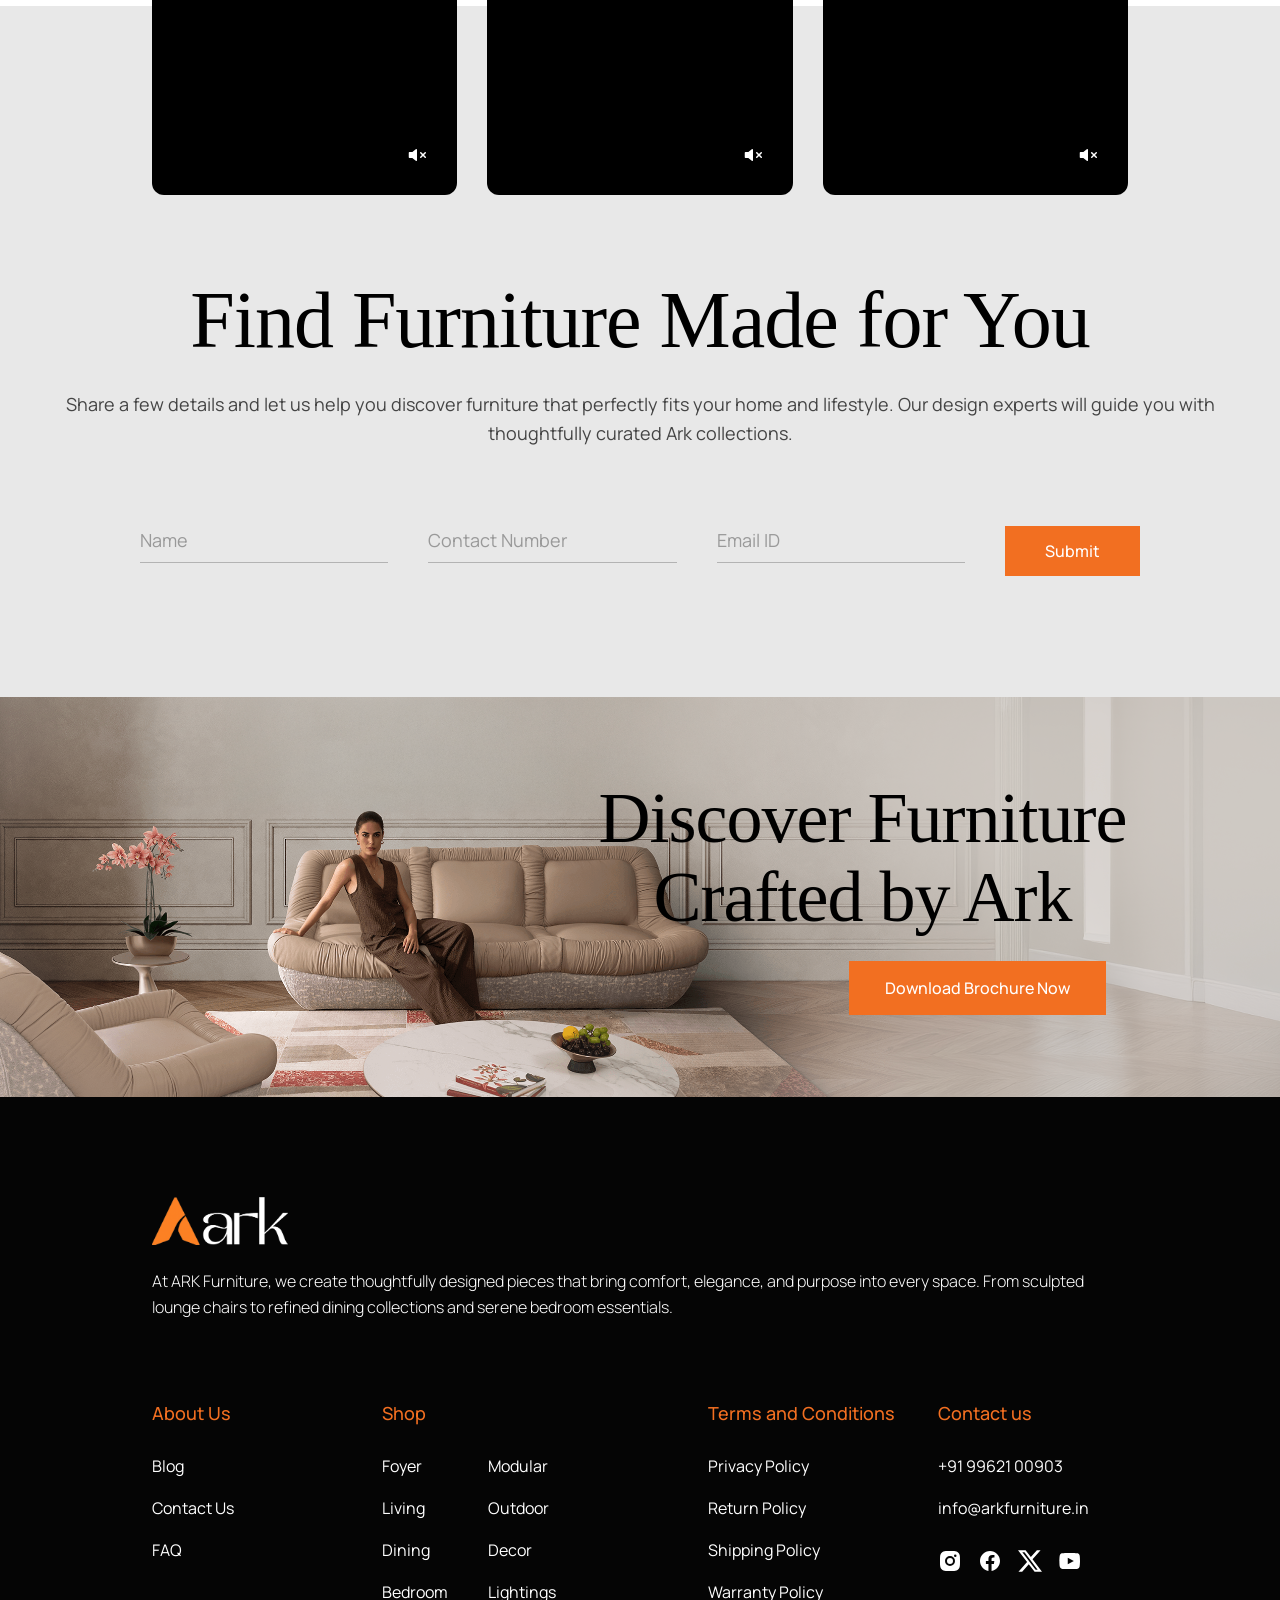
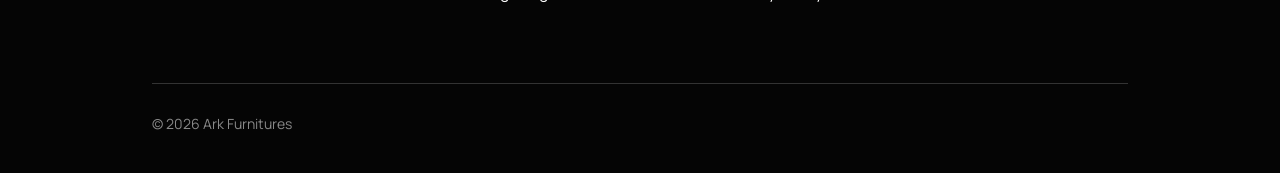
==== commit e10d3a12: "adjust bedroom section layout for better alignment" ====
--- a/index.html
+++ b/index.html
@@ -304,8 +304,10 @@
                         <h2 class="bedroom-heading">Beds That<br>Define Better Living</h2>
                     </div>
                     <div class="bedroom-divider"></div>
-                    <p class="bedroom-subtitle">Designed for deep rest, styled for<br>modern homes.</p>
-                    <span class="bedroom-support-text">Play Video to Explore Finishes</span>
+                    <div class="bedroom-right-text">
+                        <p class="bedroom-subtitle">Designed for deep rest, styled for<br>modern homes.</p>
+                        <span class="bedroom-support-text">Play Video to Explore Finishes</span>
+                    </div>
                 </div>
             </div>
 
--- a/style.css
+++ b/style.css
@@ -1318,14 +1318,19 @@
     margin-bottom: 0;
 }
 
+.bedroom-right-text {
+    display: flex;
+    flex-direction: column;
+    align-items: flex-start;
+    gap: 10px;
+}
+
 .bedroom-support-text {
-    position: absolute;
-    bottom: 25px;
-    left: 240px; /* Positioned below heading, outside flex flow */
     font-family: var(--font-sans);
     font-size: 16px;
     font-weight: 400;
     color: var(--color-orange);
+    cursor: pointer;
 }
 
 .bedroom-divider {
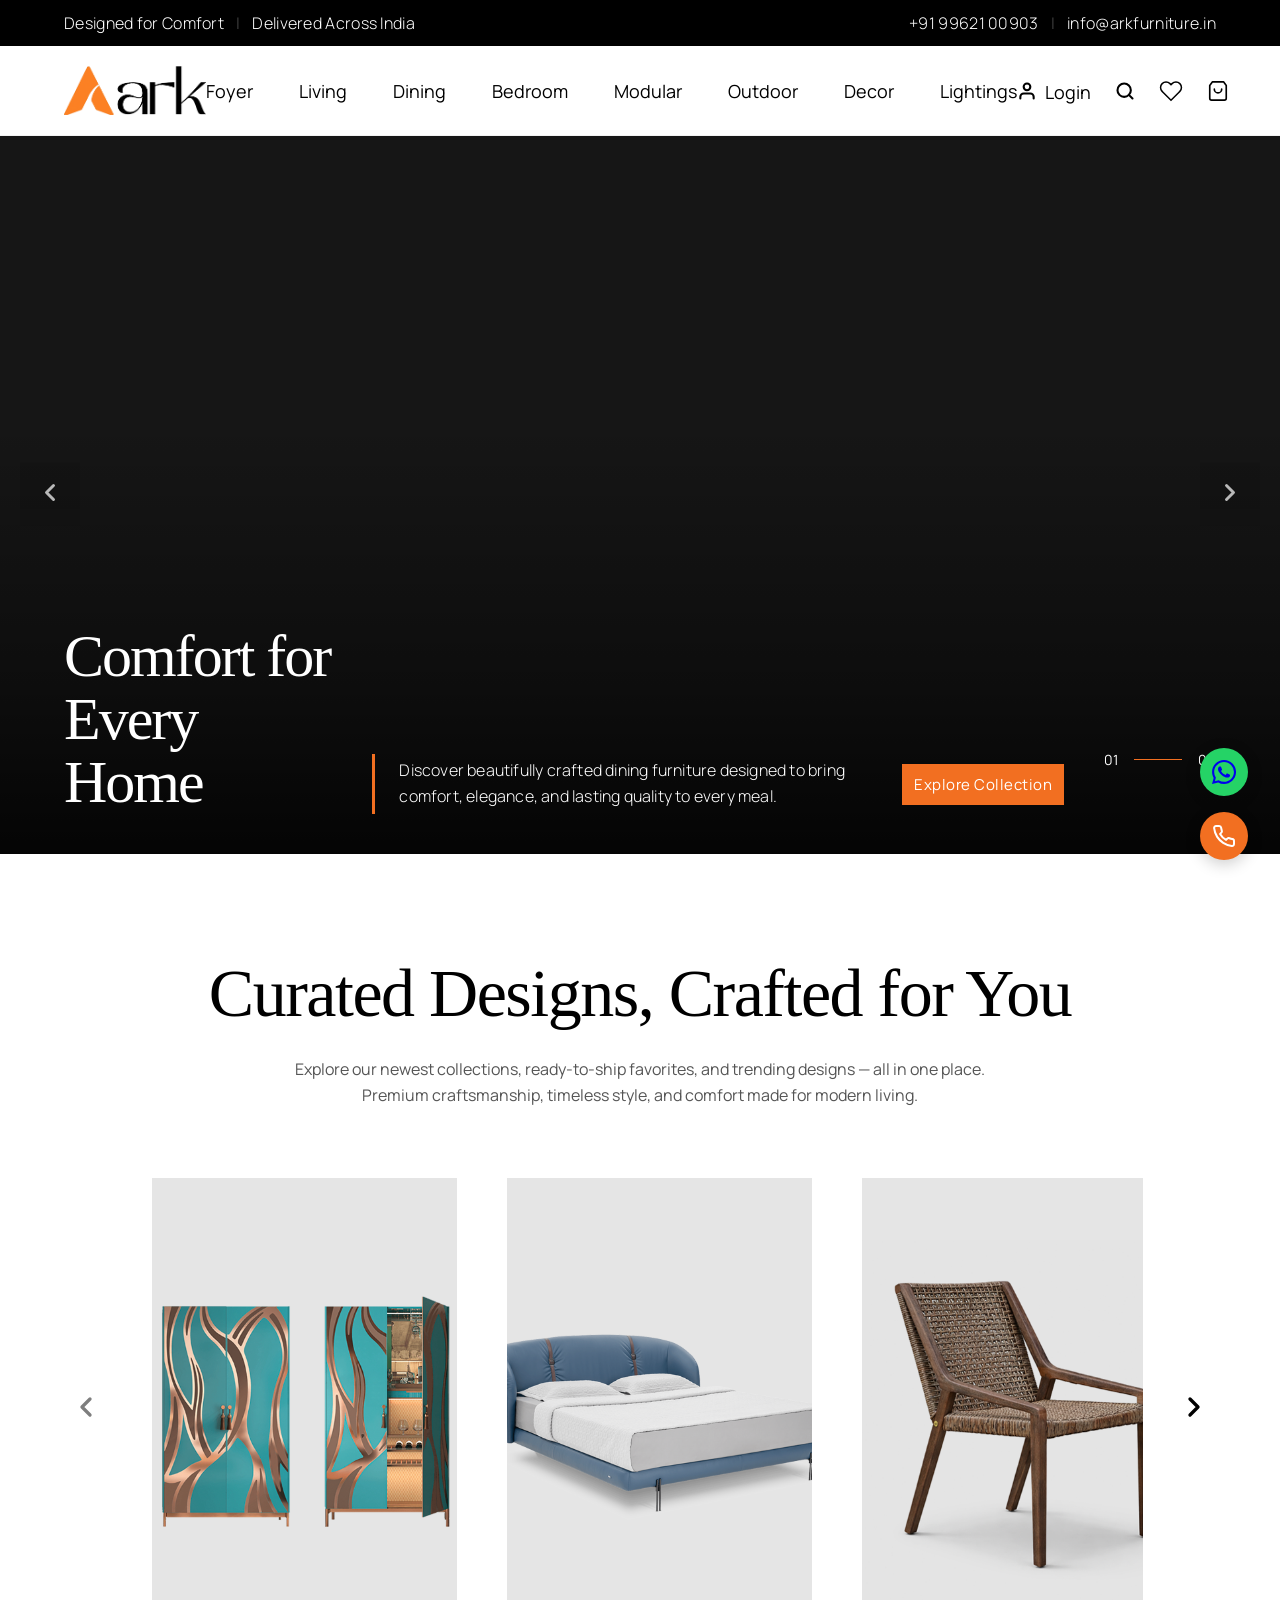
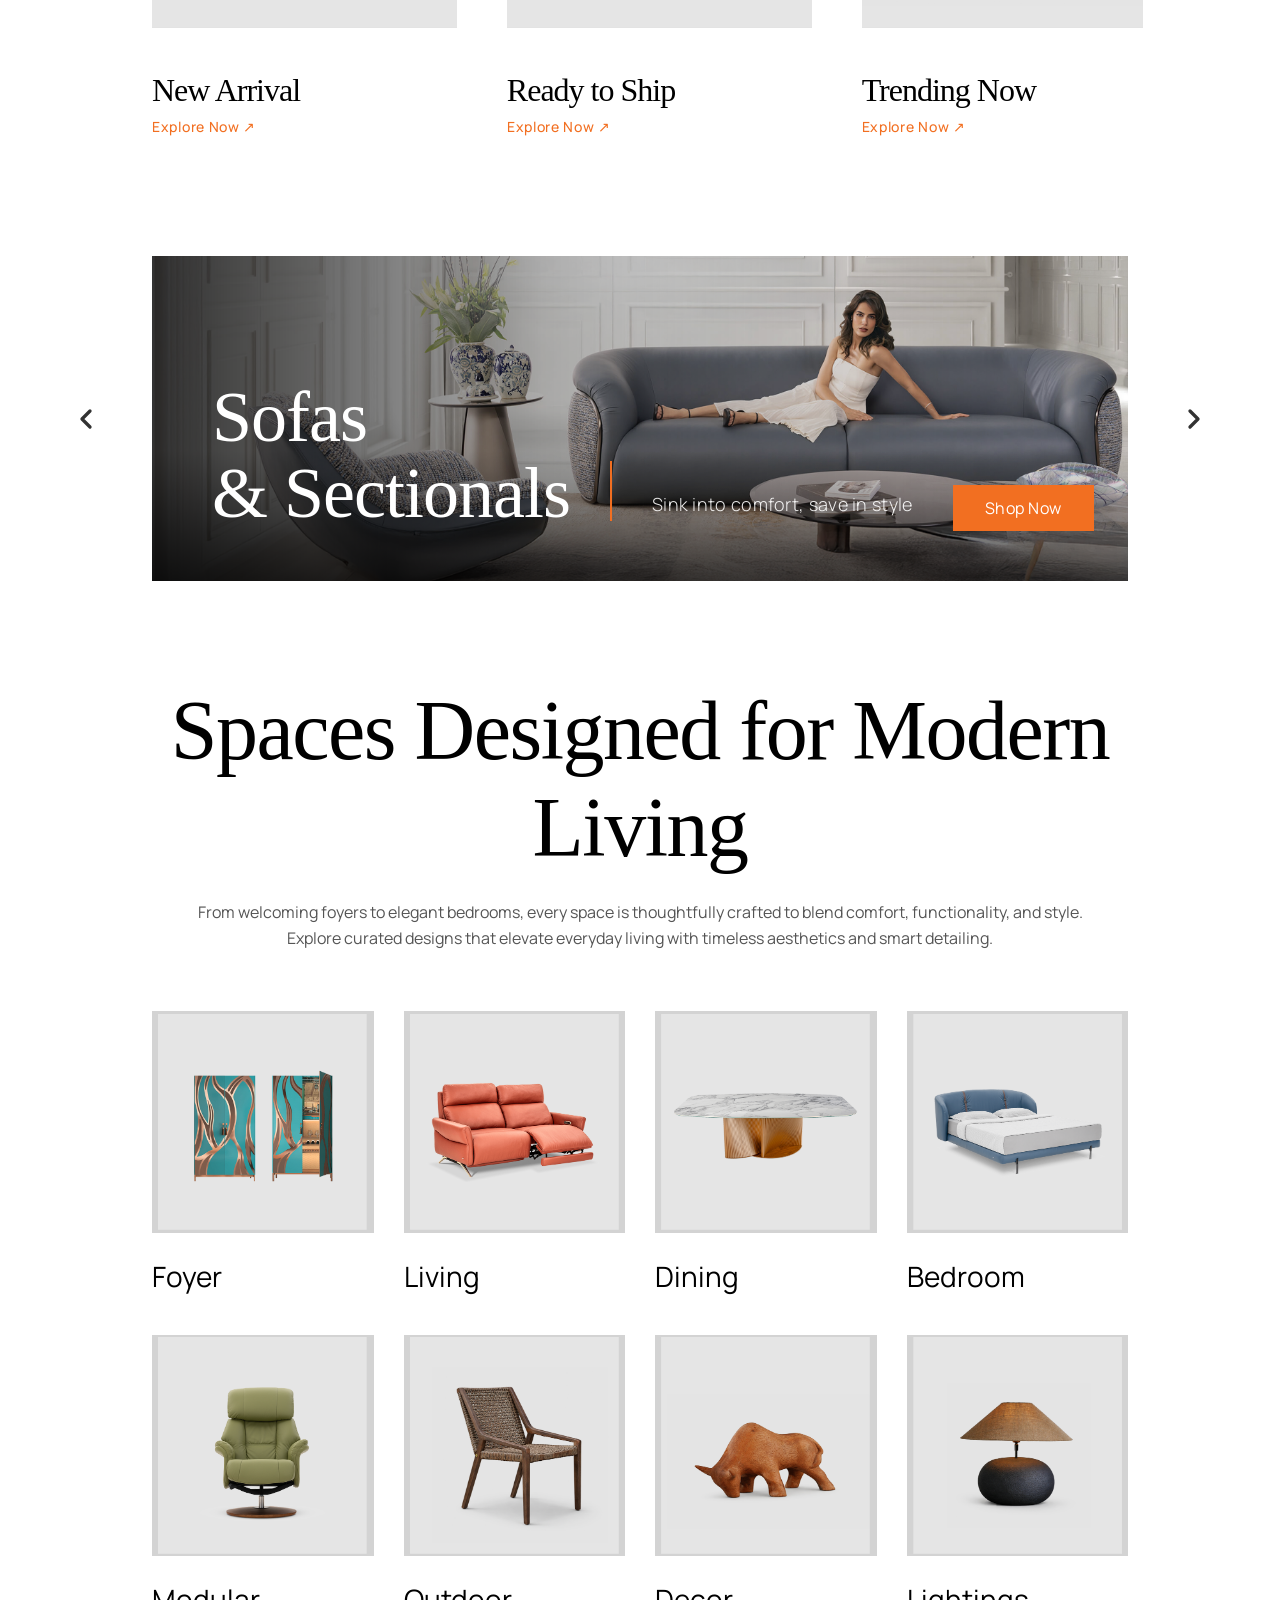
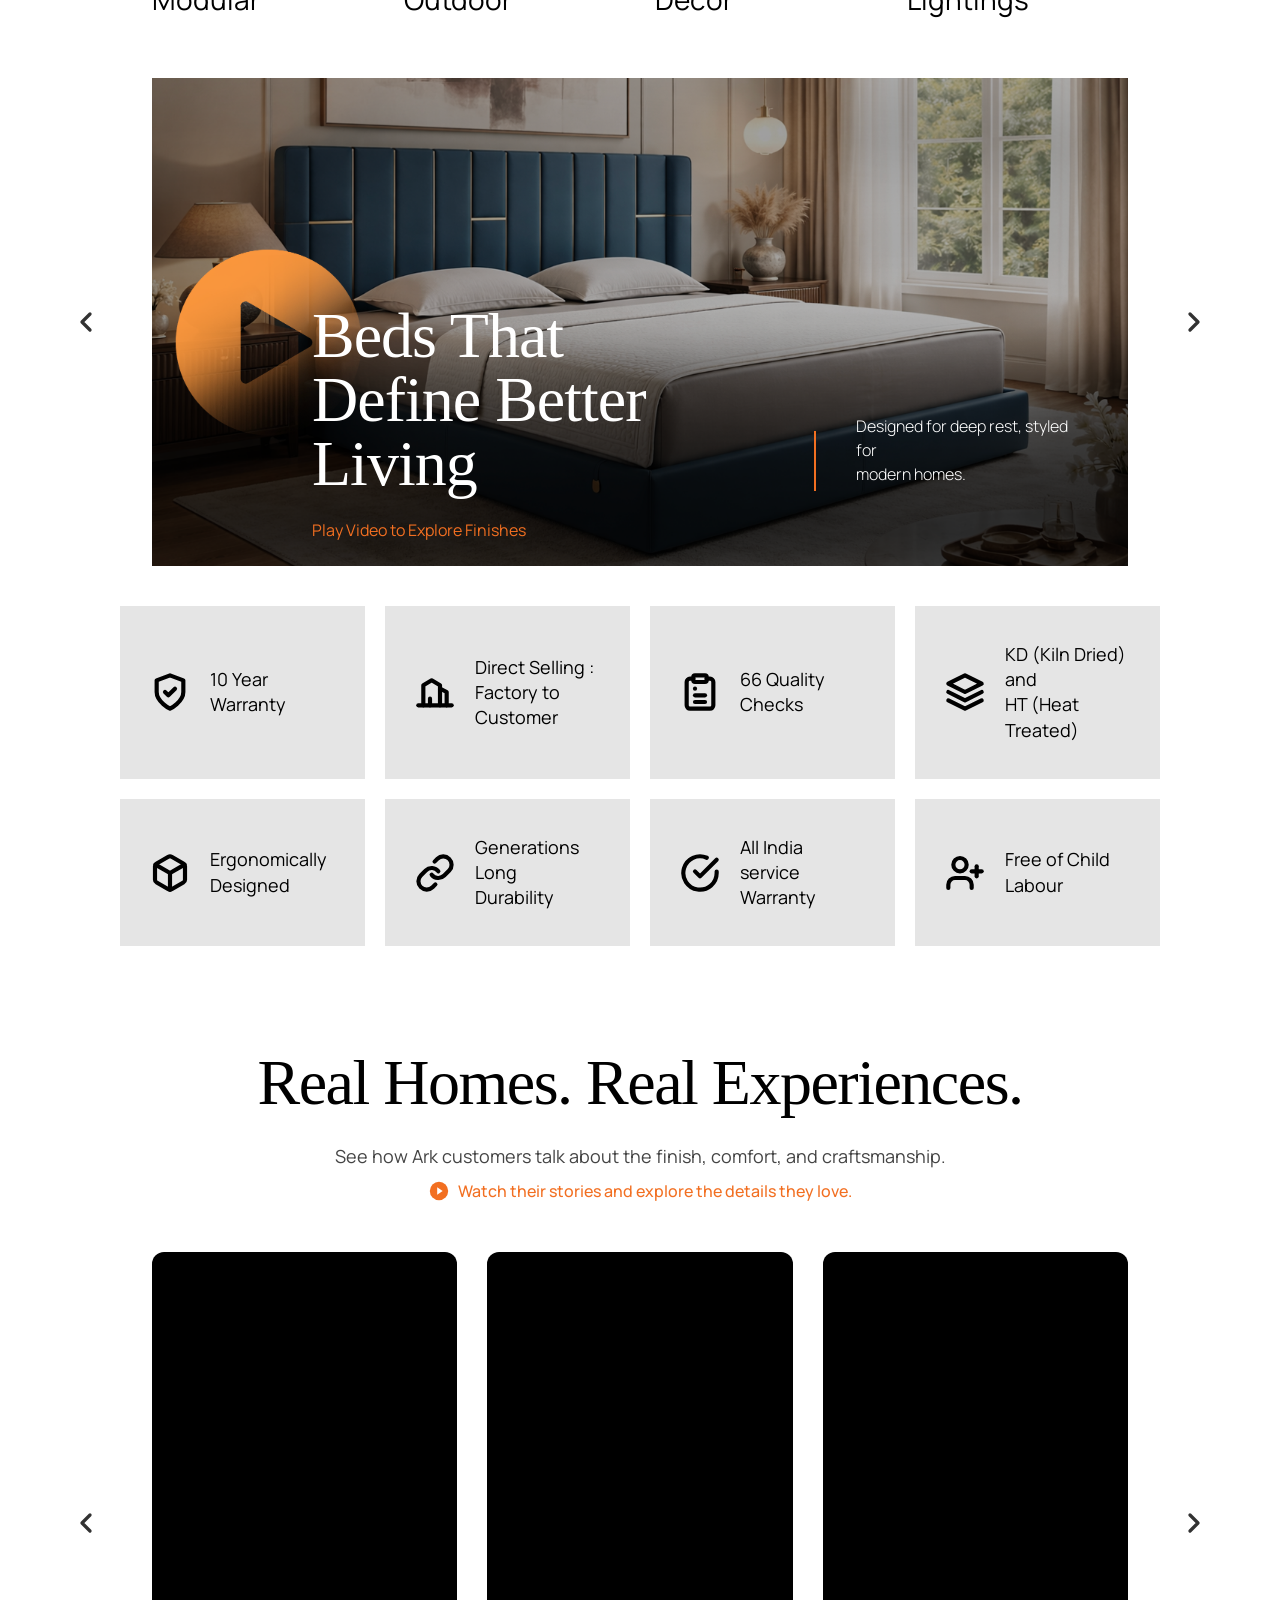
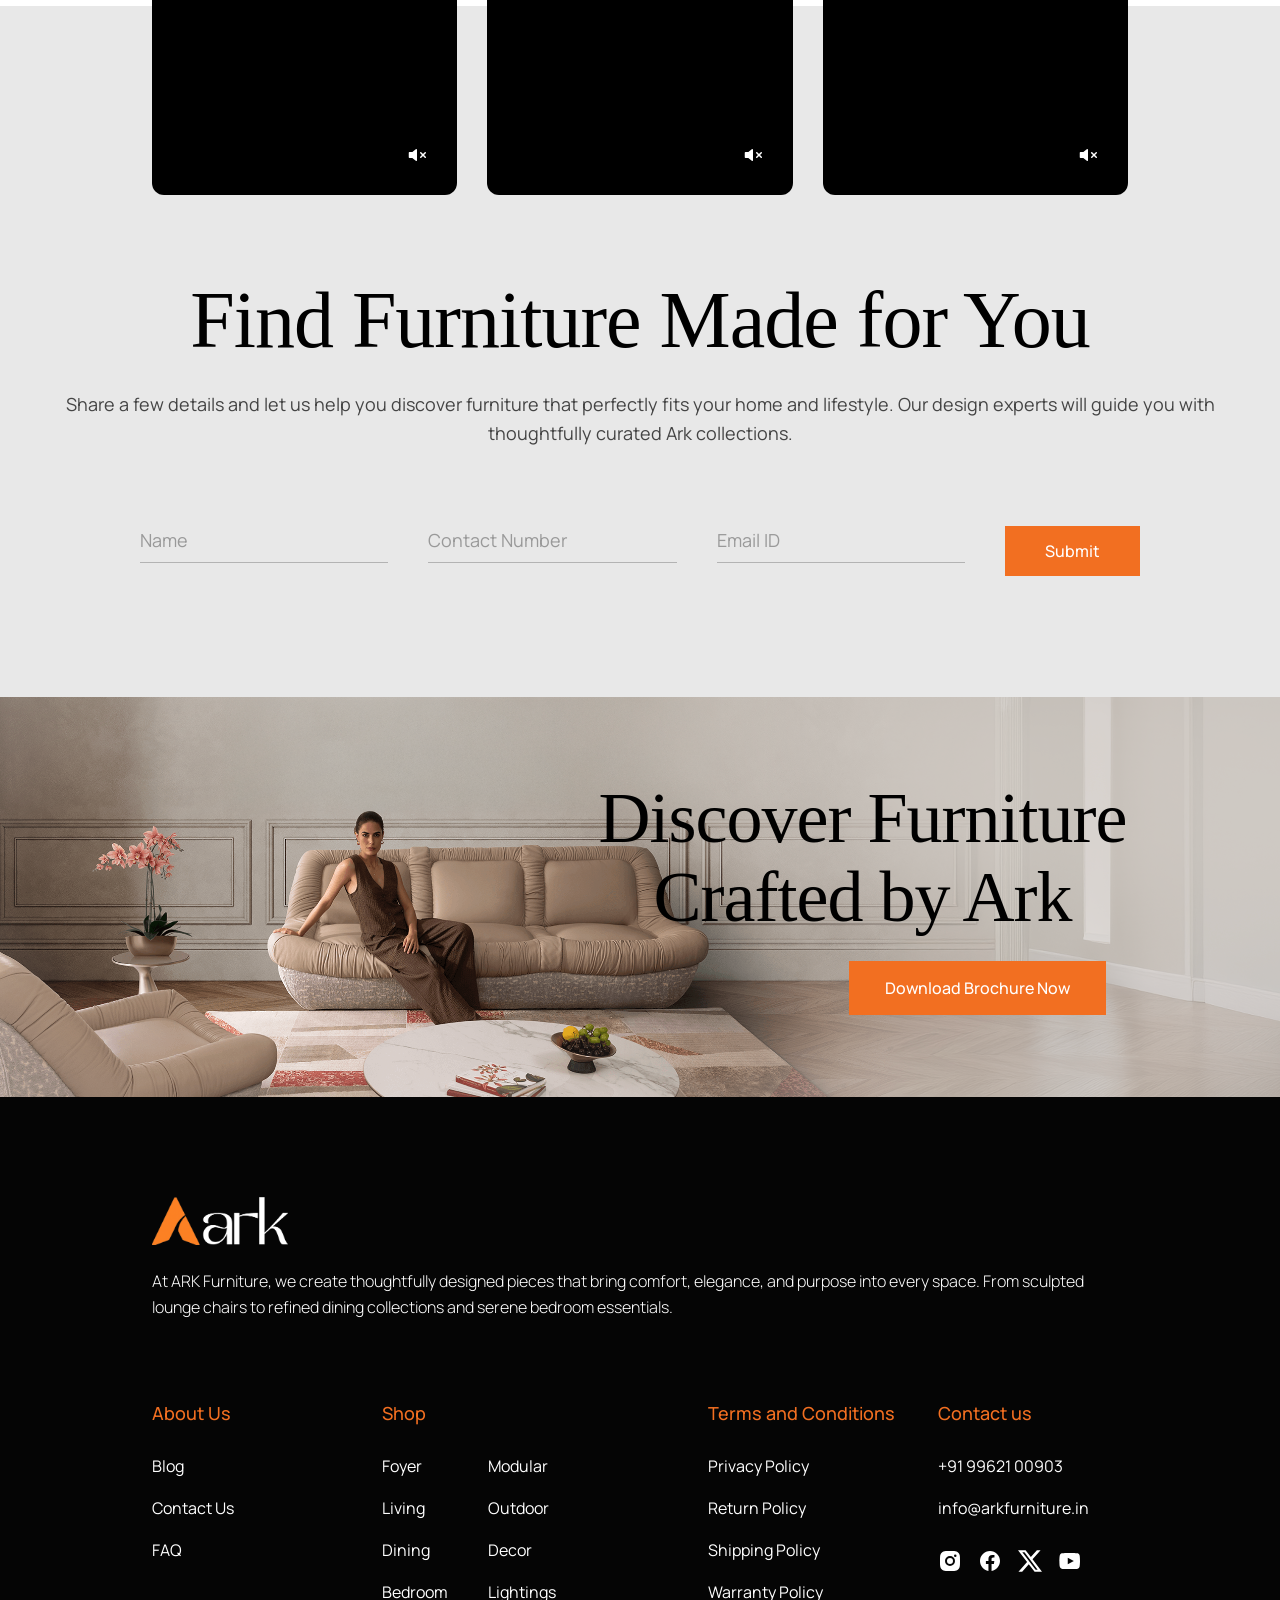
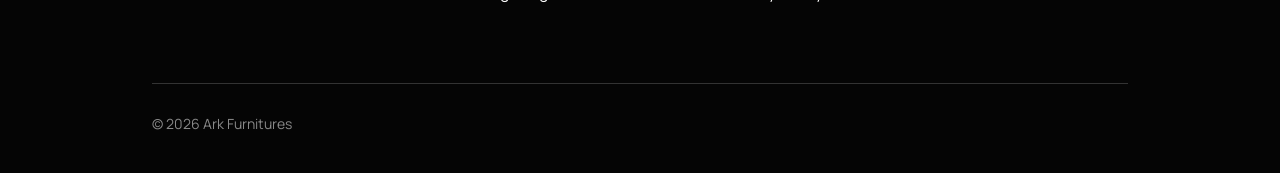
==== commit 6d3d1d2f: "push latest alignment fixes and restore missing text in product page" ====
--- a/index.html
+++ b/index.html
@@ -304,10 +304,8 @@
                         <h2 class="bedroom-heading">Beds That<br>Define Better Living</h2>
                     </div>
                     <div class="bedroom-divider"></div>
-                    <div class="bedroom-right-text">
-                        <p class="bedroom-subtitle">Designed for deep rest, styled for<br>modern homes.</p>
-                        <span class="bedroom-support-text">Play Video to Explore Finishes</span>
-                    </div>
+                    <p class="bedroom-subtitle">Designed for deep rest, styled for<br>modern homes.</p>
+                    <span class="bedroom-support-text">Play Video to Explore Finishes</span>
                 </div>
             </div>
 
--- a/style.css
+++ b/style.css
@@ -1284,9 +1284,6 @@
     width: 100%;
     height: 100%;
     z-index: 2;
-    /* dark left/bottom overlay */
-    background: linear-gradient(to right, rgba(0, 0, 0, 0.8) 0%, rgba(0, 0, 0, 0.4) 30%, transparent 100%),
-        linear-gradient(to top, rgba(0, 0, 0, 0.8) 0%, rgba(0, 0, 0, 0.2) 40%, transparent 100%);
 }
 
 .bedroom-content-wrapper {
@@ -1295,7 +1292,7 @@
     display: flex;
     align-items: flex-end;
     /* Push elements to the bottom baseline */
-    padding: 0 60px 70px 0;
+    padding: 0 60px 70px 160px;
     width: 100%;
 }
 
@@ -1318,19 +1315,14 @@
     margin-bottom: 0;
 }
 
-.bedroom-right-text {
-    display: flex;
-    flex-direction: column;
-    align-items: flex-start;
-    gap: 10px;
-}
-
 .bedroom-support-text {
+    position: absolute;
+    bottom: 25px;
+    left: 160px; /* Positioned below heading, outside flex flow */
     font-family: var(--font-sans);
     font-size: 16px;
     font-weight: 400;
     color: var(--color-orange);
-    cursor: pointer;
 }
 
 .bedroom-divider {
@@ -1444,8 +1436,6 @@
 
     .bedroom-subtitle {
         width: 100%;
-        margin-left: 90px;
-        /* Align with text block above */
         margin-top: 15px;
     }
 
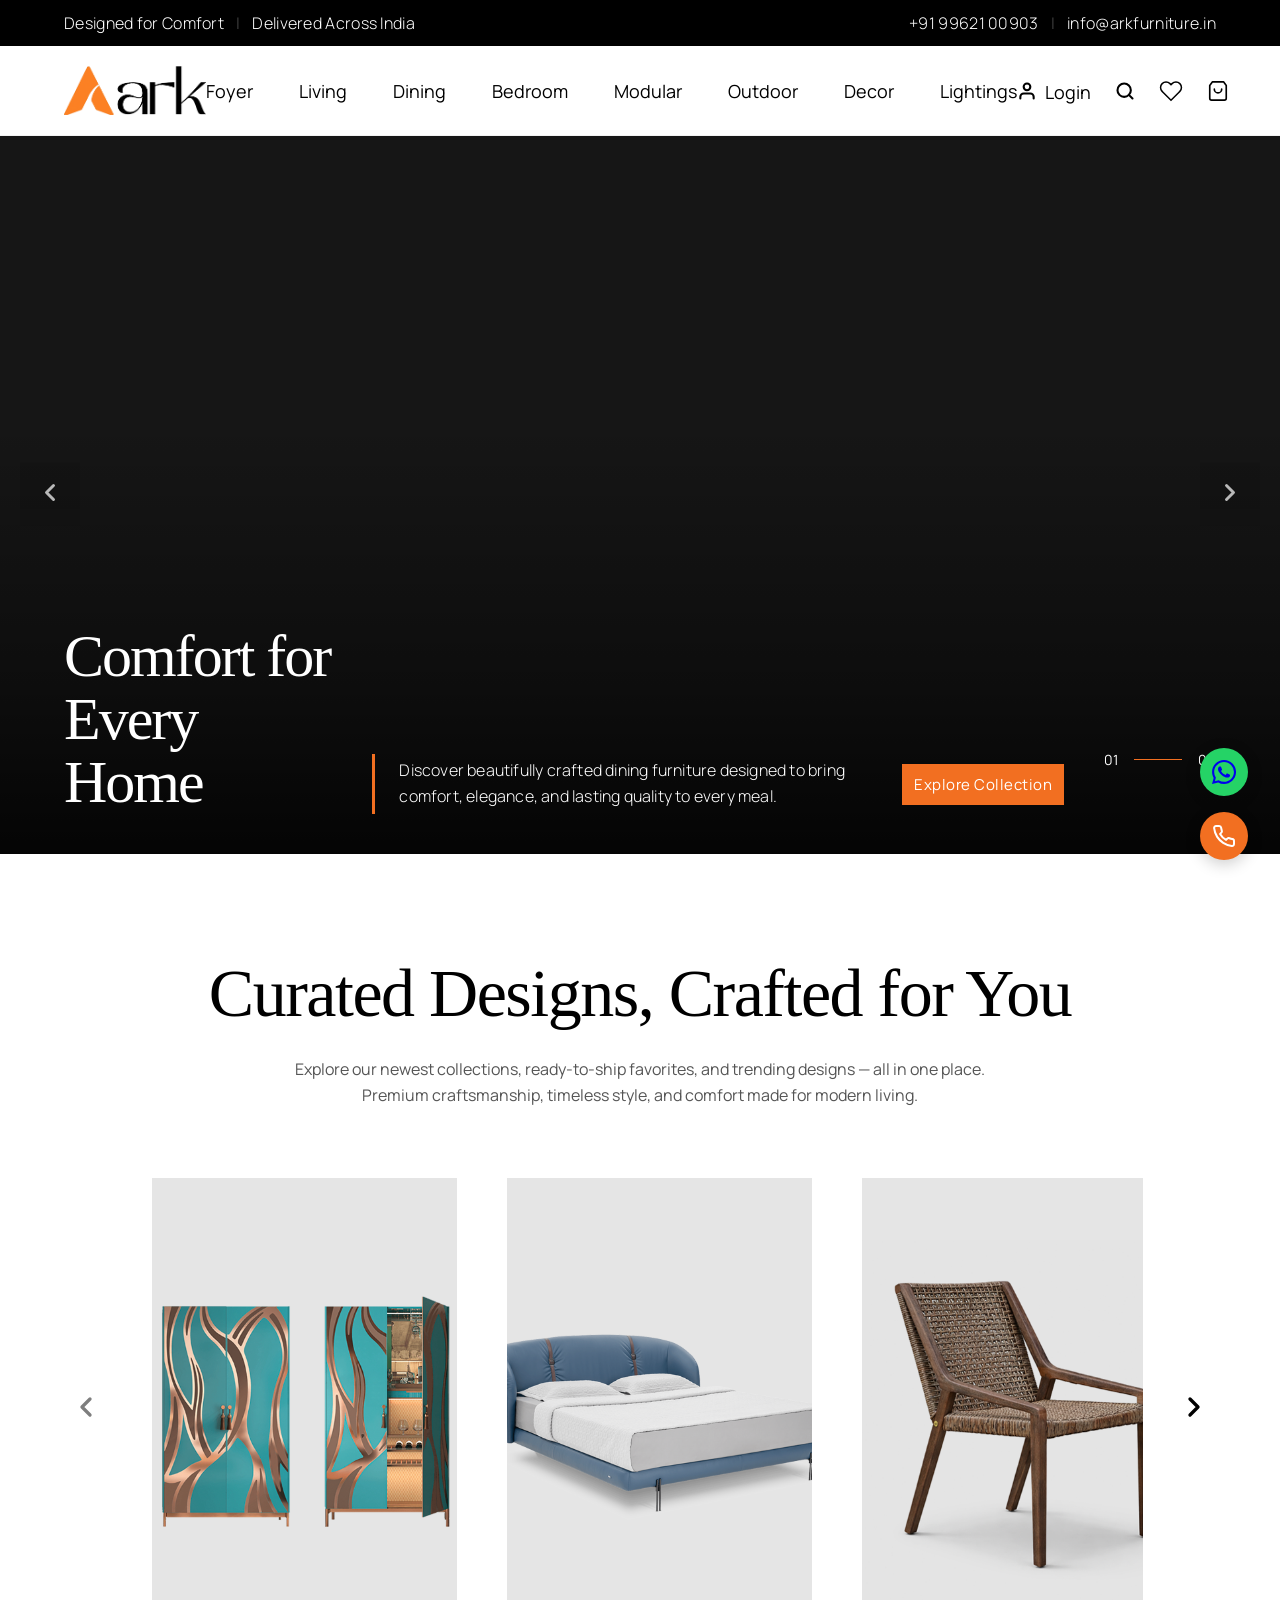
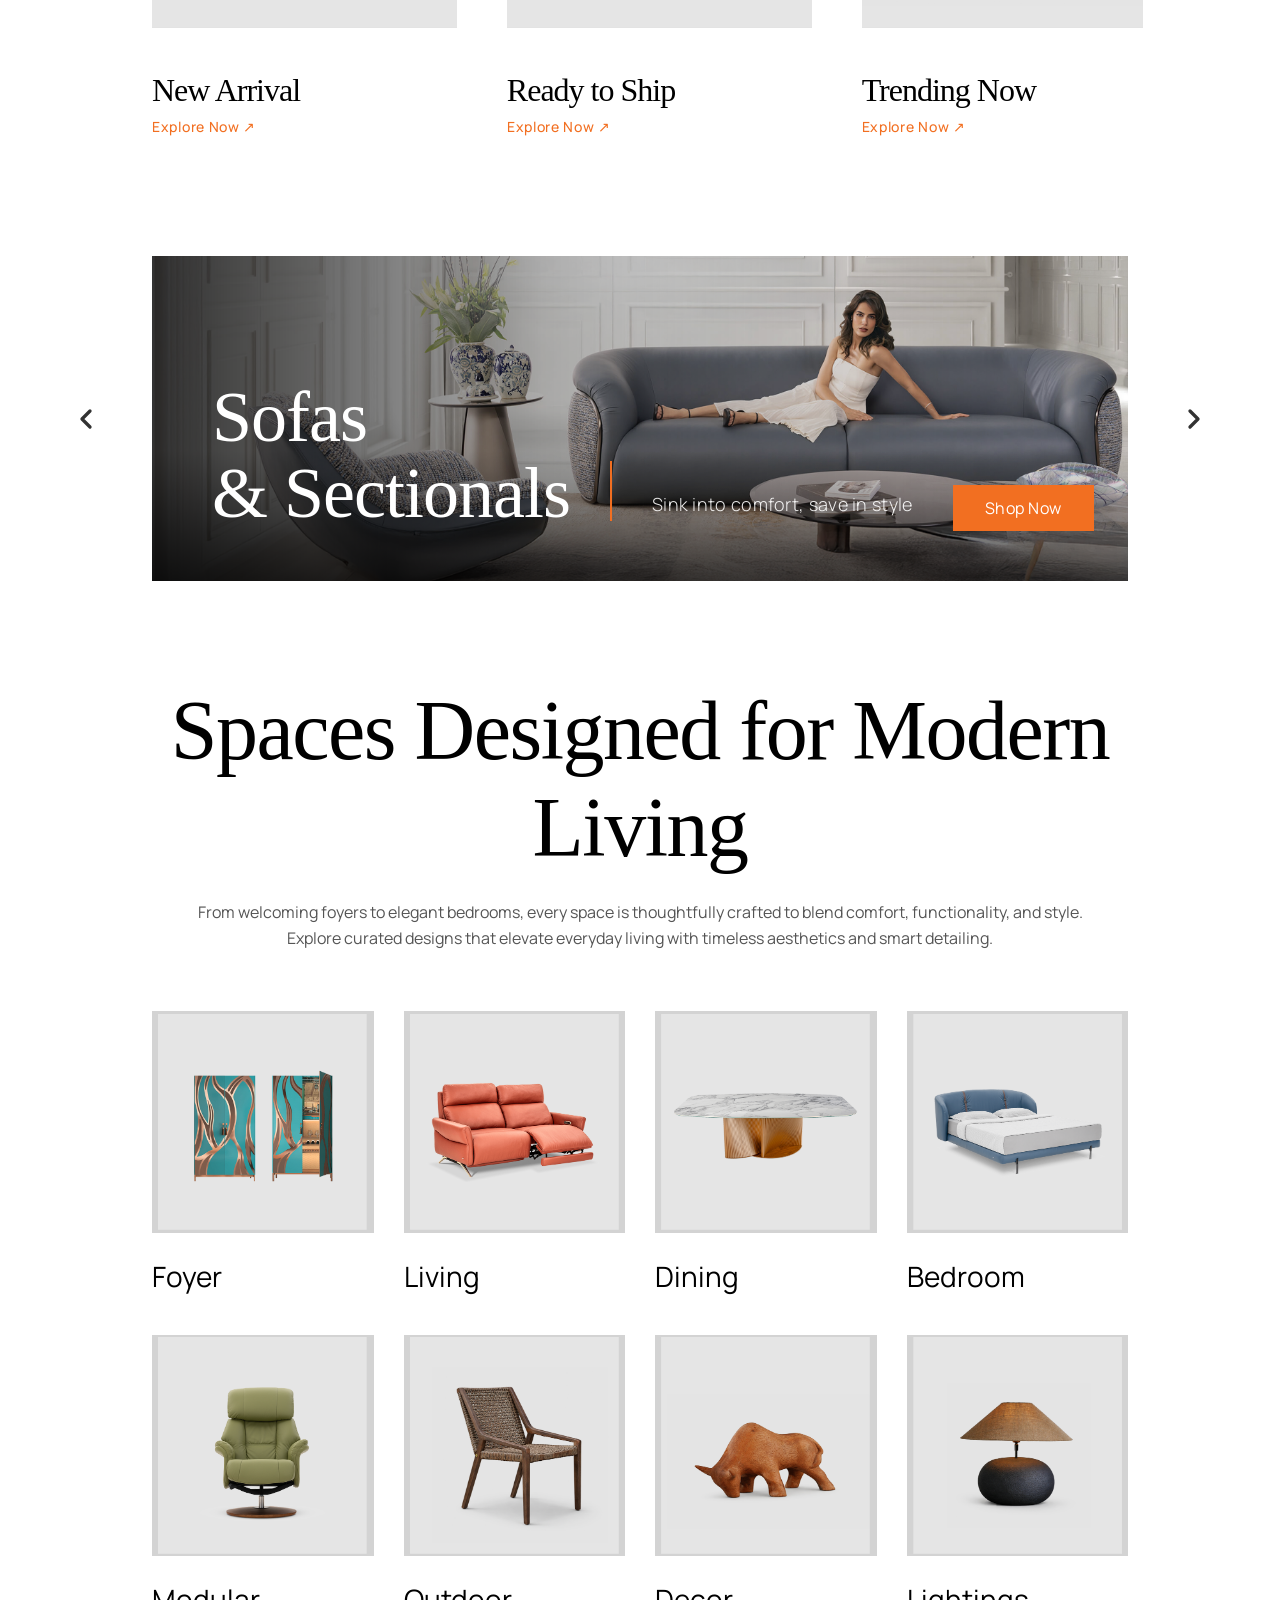
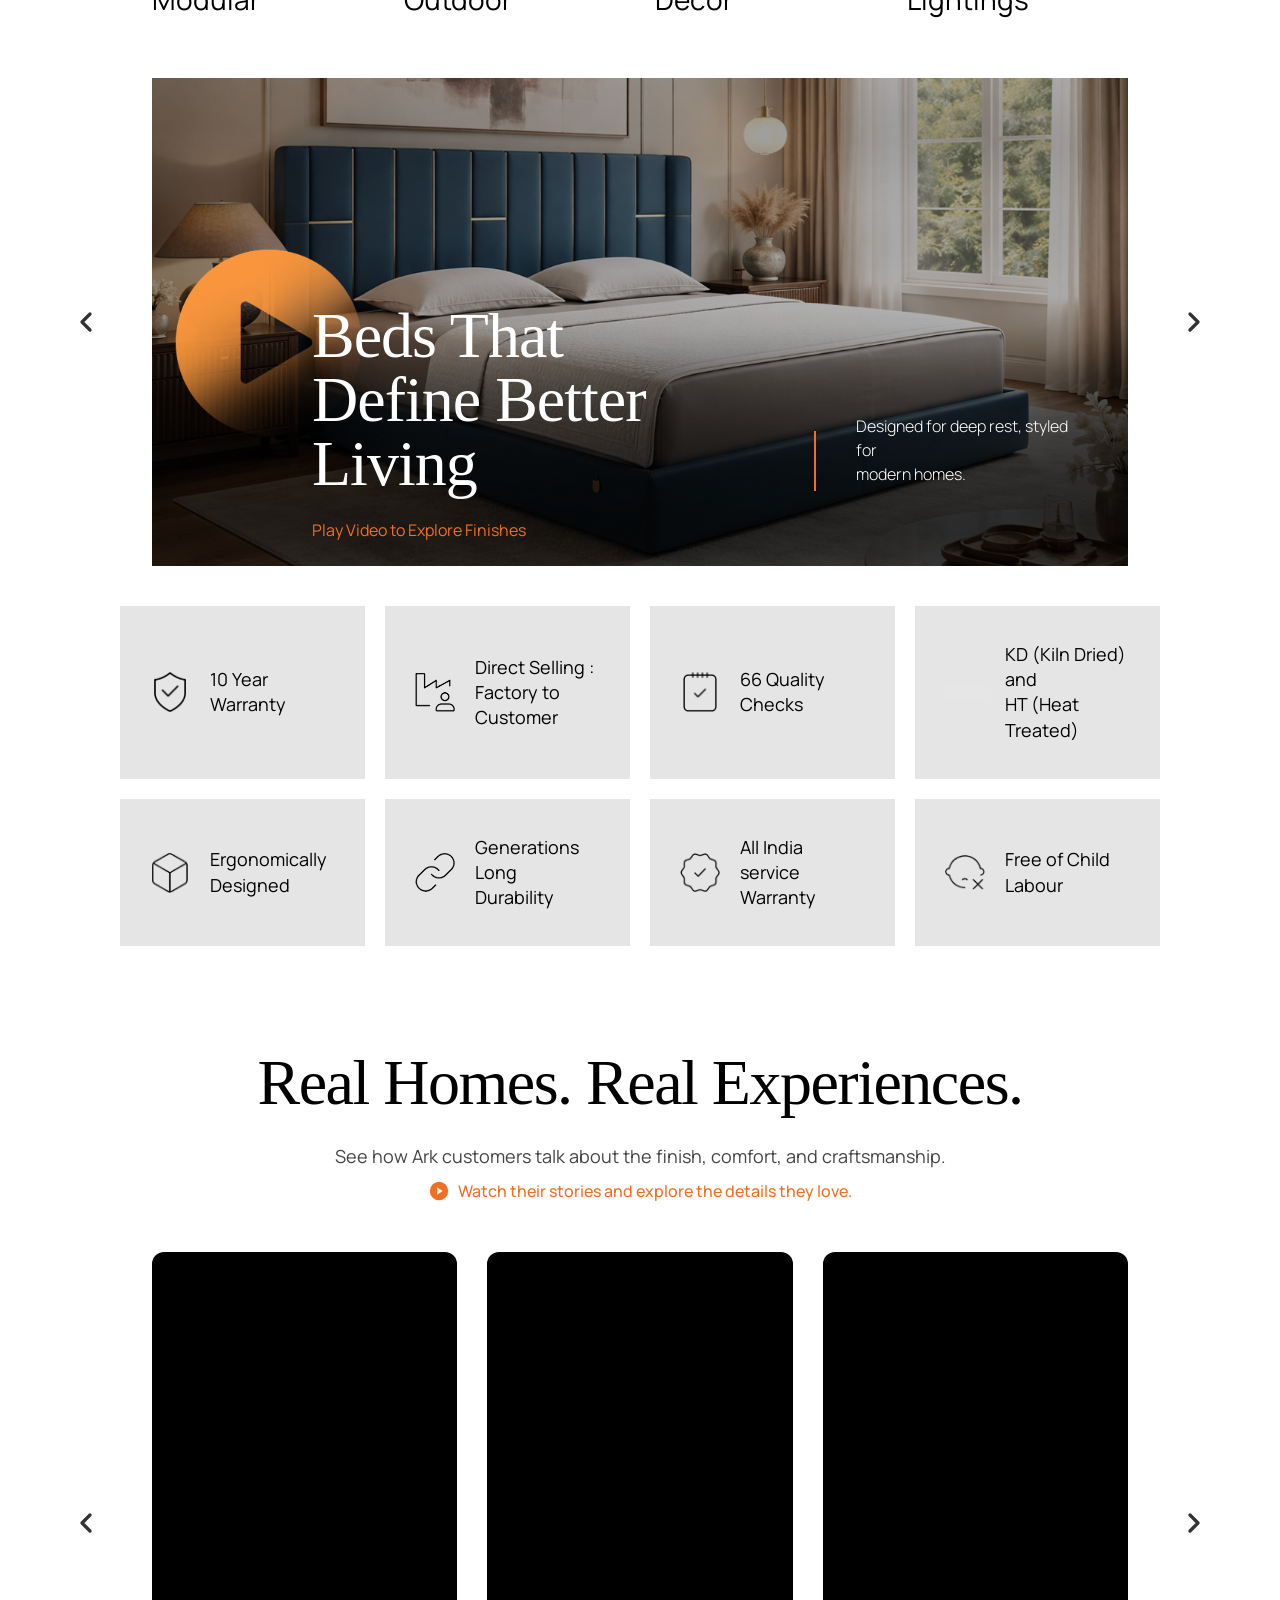
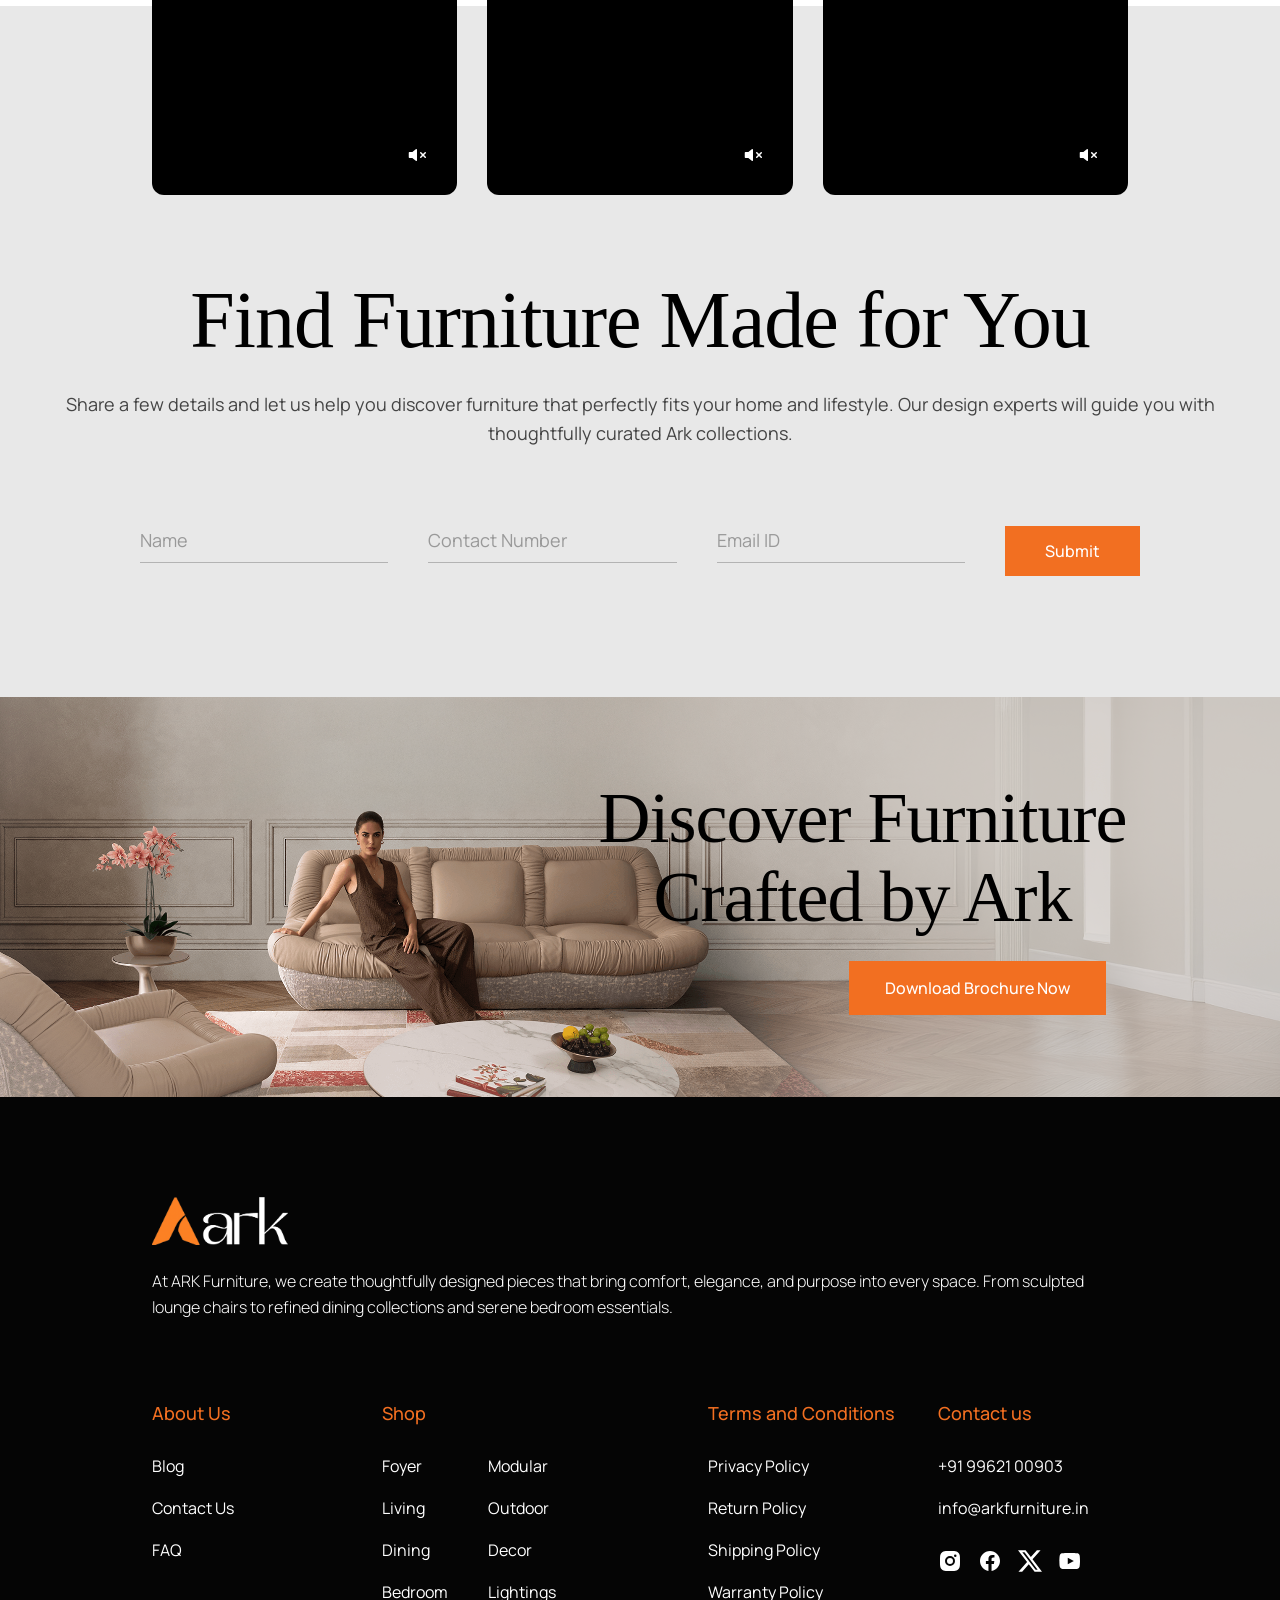
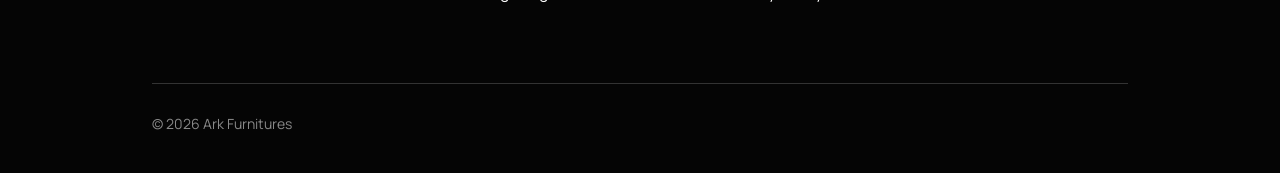
==== commit 49fa1982: "replace SVG USP icons with PNG images usp1-usp8" ====
--- a/index.html
+++ b/index.html
@@ -322,86 +322,43 @@
         <div class="usp-grid-container">
             <!-- Card 1 -->
             <div class="usp-card">
-                <svg class="usp-icon" viewBox="0 0 24 24" fill="none" stroke="currentColor" stroke-width="2.5"
-                    stroke-linecap="round" stroke-linejoin="round">
-                    <path d="M12 22s8-4 8-10V5l-8-3-8 3v7c0 6 8 10 8 10z"></path>
-                    <polyline points="9 12 11 14 15 10"></polyline>
-                </svg>
+                <img src="images/usp1.png" class="usp-icon" alt="10 Year Warranty">
                 <span class="usp-text">10 Year Warranty</span>
             </div>
             <!-- Card 2 -->
             <div class="usp-card">
-                <svg class="usp-icon" viewBox="0 0 24 24" fill="none" stroke="currentColor" stroke-width="2.5"
-                    stroke-linecap="round" stroke-linejoin="round">
-                    <path d="M2 20h20"></path>
-                    <path d="M5 20V8l5-3 5 3v12"></path>
-                    <path d="M19 20V12l-4-2"></path>
-                    <path d="M9 16v4"></path>
-                </svg>
+                <img src="images/usp2.png" class="usp-icon" alt="Direct Selling">
                 <span class="usp-text">Direct Selling :<br>Factory to Customer</span>
             </div>
             <!-- Card 3 -->
             <div class="usp-card">
-                <svg class="usp-icon" viewBox="0 0 24 24" fill="none" stroke="currentColor" stroke-width="2.5"
-                    stroke-linecap="round" stroke-linejoin="round">
-                    <path d="M16 4h2a2 2 0 0 1 2 2v14a2 2 0 0 1-2 2H6a2 2 0 0 1-2-2V6a2 2 0 0 1 2-2h2"></path>
-                    <rect x="8" y="2" width="8" height="4" rx="1" ry="1"></rect>
-                    <path d="M9 14h6"></path>
-                    <path d="M9 18h6"></path>
-                    <path d="M9 10h.01"></path>
-                </svg>
+                <img src="images/usp3.png" class="usp-icon" alt="66 Quality Checks">
                 <span class="usp-text">66 Quality Checks</span>
             </div>
             <!-- Card 4 -->
             <div class="usp-card">
-                <svg class="usp-icon" viewBox="0 0 24 24" fill="none" stroke="currentColor" stroke-width="2.5"
-                    stroke-linecap="round" stroke-linejoin="round">
-                    <polygon points="12 2 2 7 12 12 22 7 12 2"></polygon>
-                    <polyline points="2 17 12 22 22 17"></polyline>
-                    <polyline points="2 12 12 17 22 12"></polyline>
-                </svg>
+                <img src="images/usp4.png" class="usp-icon" alt="KD and HT Treated">
                 <span class="usp-text">KD (Kiln Dried) and<br>HT (Heat Treated)</span>
             </div>
 
             <!-- Card 5 -->
             <div class="usp-card">
-                <svg class="usp-icon" viewBox="0 0 24 24" fill="none" stroke="currentColor" stroke-width="2.5"
-                    stroke-linecap="round" stroke-linejoin="round">
-                    <path
-                        d="M21 16V8a2 2 0 0 0-1-1.73l-7-4a2 2 0 0 0-2 0l-7 4A2 2 0 0 0 3 8v8a2 2 0 0 0 1 1.73l7 4a2 2 0 0 0 2 0l7-4A2 2 0 0 0 21 16z">
-                    </path>
-                    <polyline points="3.27 6.96 12 12.01 20.73 6.96"></polyline>
-                    <line x1="12" y1="22.08" x2="12" y2="12"></line>
-                </svg>
+                <img src="images/usp5.png" class="usp-icon" alt="Ergonomically Designed">
                 <span class="usp-text">Ergonomically<br>Designed</span>
             </div>
             <!-- Card 6 -->
             <div class="usp-card">
-                <svg class="usp-icon" viewBox="0 0 24 24" fill="none" stroke="currentColor" stroke-width="2.5"
-                    stroke-linecap="round" stroke-linejoin="round">
-                    <path d="M10 13a5 5 0 0 0 7.54.54l3-3a5 5 0 0 0-7.07-7.07l-1.72 1.71"></path>
-                    <path d="M14 11a5 5 0 0 0-7.54-.54l-3 3a5 5 0 0 0 7.07 7.07l1.71-1.71"></path>
-                </svg>
+                <img src="images/usp6.png" class="usp-icon" alt="Generations Long Durability">
                 <span class="usp-text">Generations Long<br>Durability</span>
             </div>
             <!-- Card 7 -->
             <div class="usp-card">
-                <svg class="usp-icon" viewBox="0 0 24 24" fill="none" stroke="currentColor" stroke-width="2.5"
-                    stroke-linecap="round" stroke-linejoin="round">
-                    <path d="M22 11.08V12a10 10 0 1 1-5.93-9.14"></path>
-                    <polyline points="22 4 12 14.01 9 11.01"></polyline>
-                </svg>
+                <img src="images/usp7.png" class="usp-icon" alt="All India Service Warranty">
                 <span class="usp-text">All India service<br>Warranty</span>
             </div>
             <!-- Card 8 -->
             <div class="usp-card">
-                <svg class="usp-icon" viewBox="0 0 24 24" fill="none" stroke="currentColor" stroke-width="2.5"
-                    stroke-linecap="round" stroke-linejoin="round">
-                    <path d="M16 21v-2a4 4 0 0 0-4-4H6a4 4 0 0 0-4 4v2"></path>
-                    <circle cx="9" cy="7" r="4"></circle>
-                    <line x1="19" y1="8" x2="19" y2="14"></line>
-                    <line x1="22" y1="11" x2="16" y2="11"></line>
-                </svg>
+                <img src="images/usp8.png" class="usp-icon" alt="Free of Child Labour">
                 <span class="usp-text">Free of Child Labour</span>
             </div>
         </div>
--- a/style.css
+++ b/style.css
@@ -1373,8 +1373,7 @@
     width: 40px;
     height: 40px;
     flex-shrink: 0;
-    color: var(--color-black);
-    /* minimal black line icon */
+    object-fit: contain;
     transition: color 0.3s ease;
 }
 
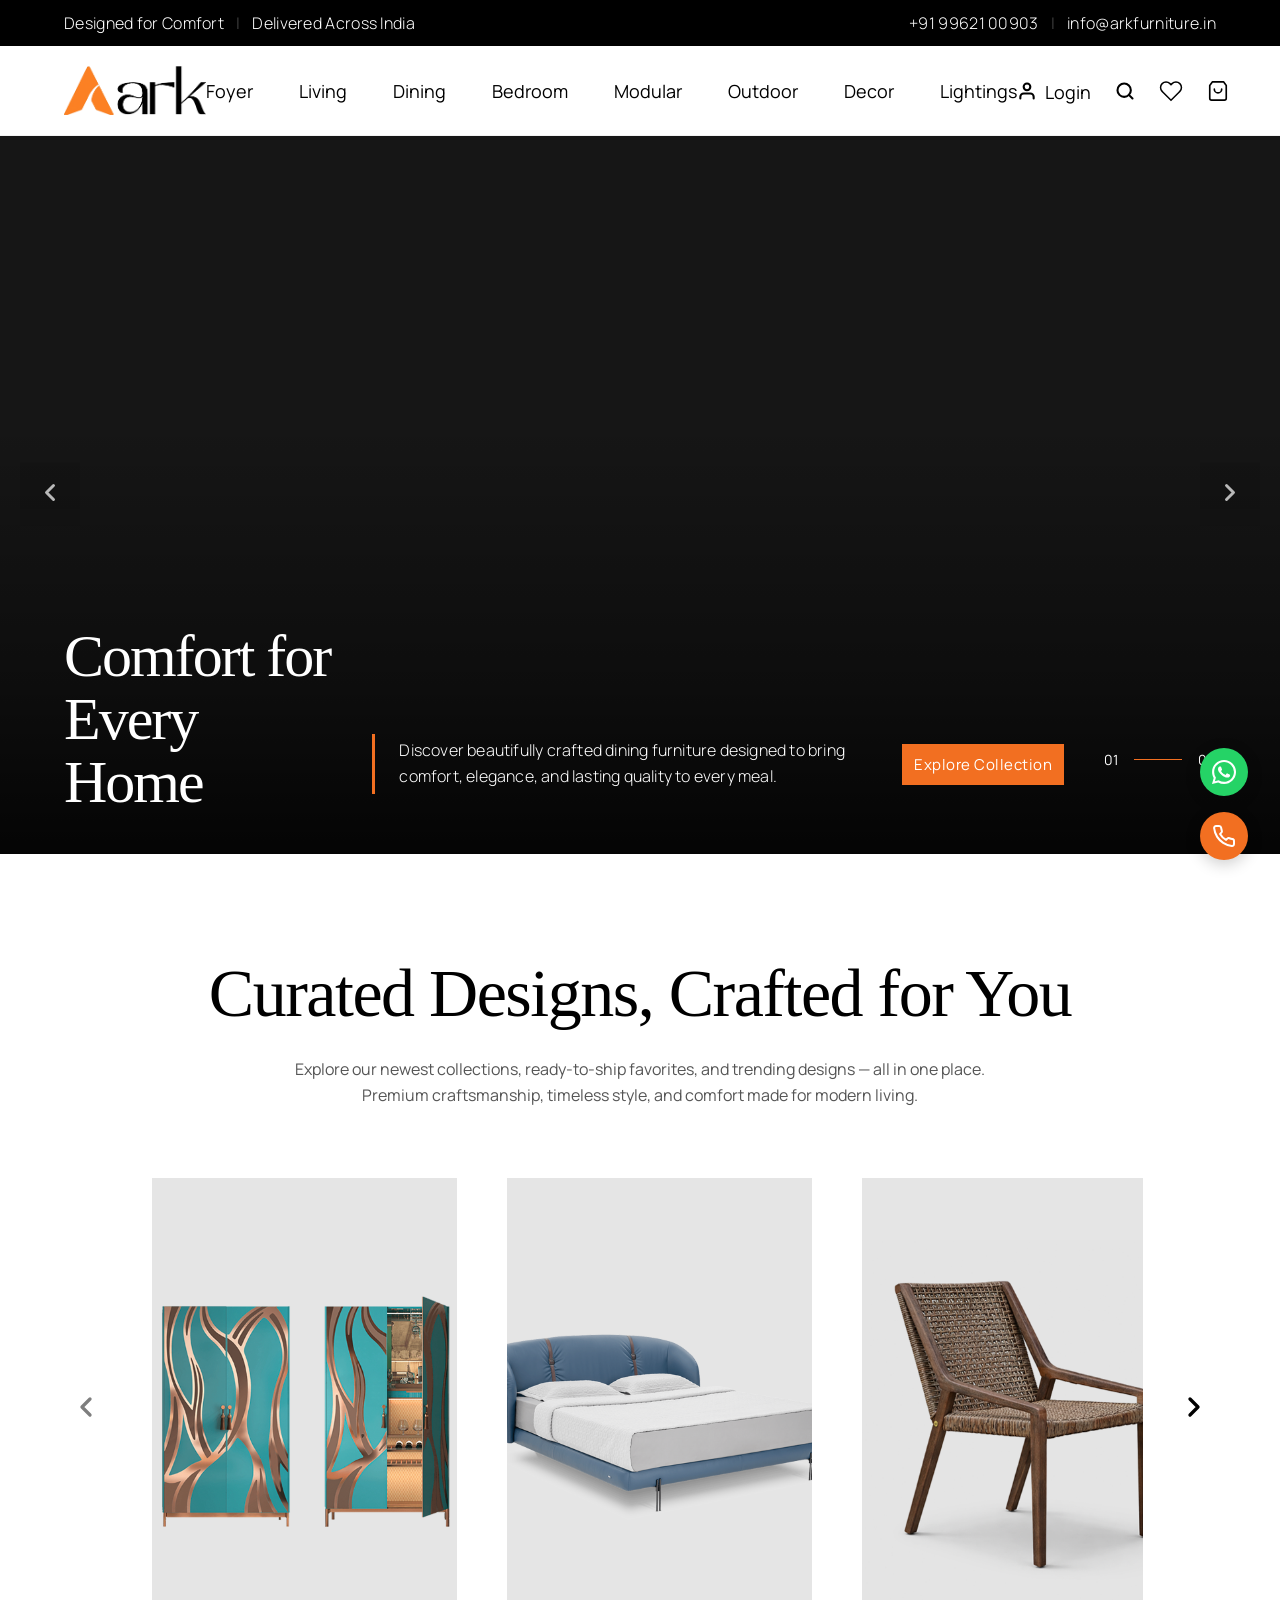
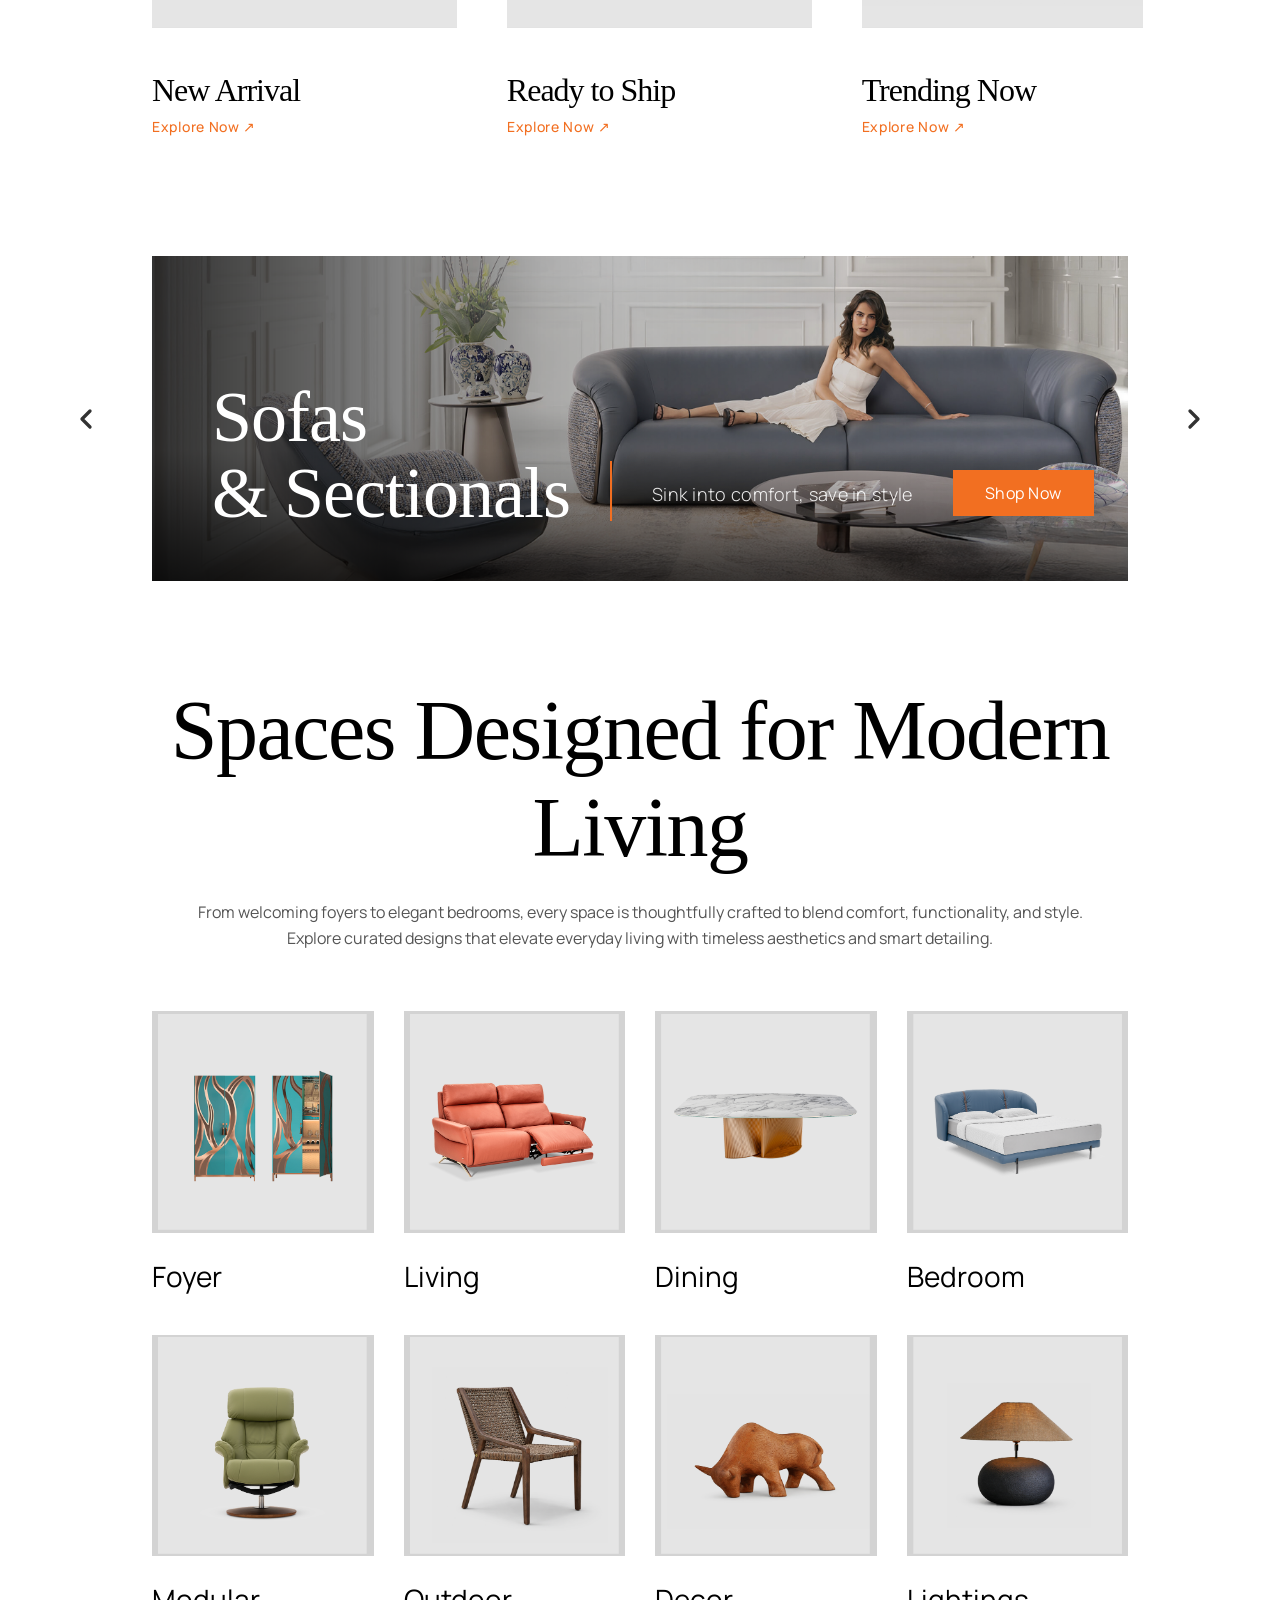
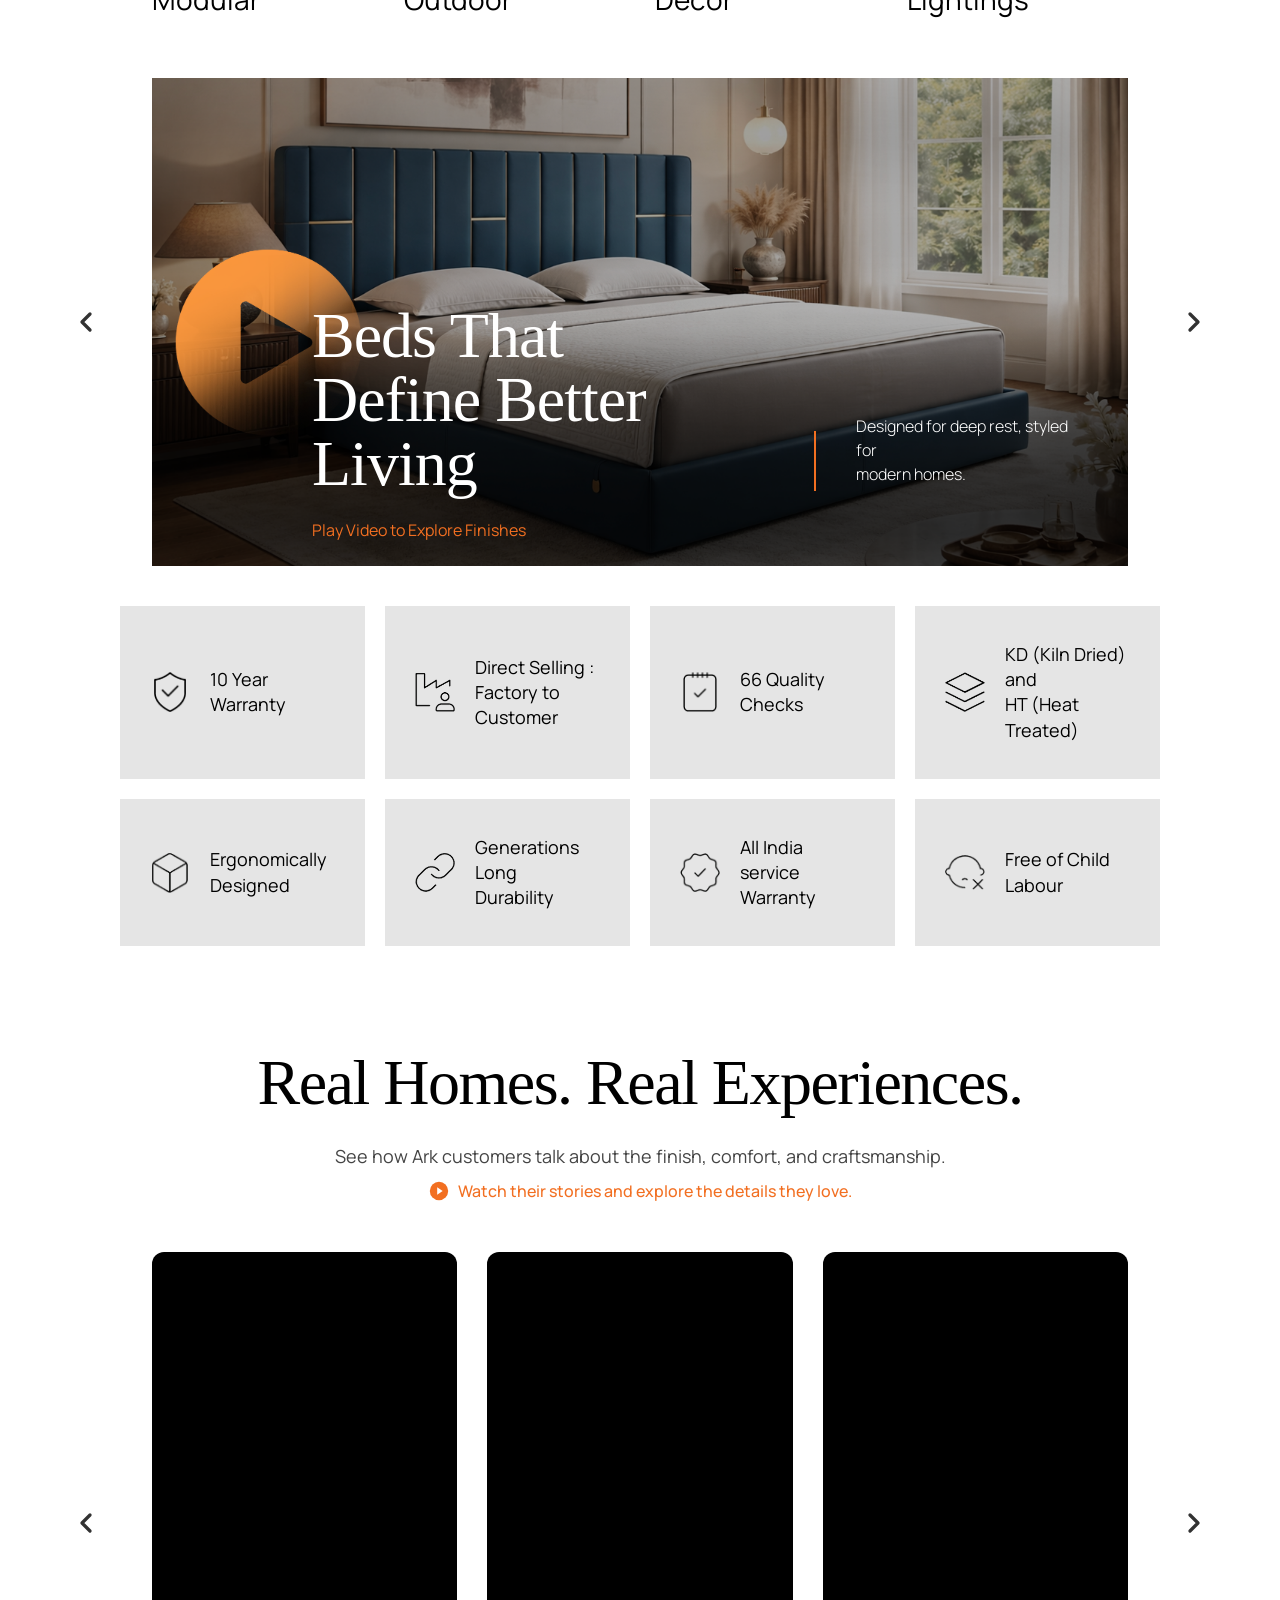
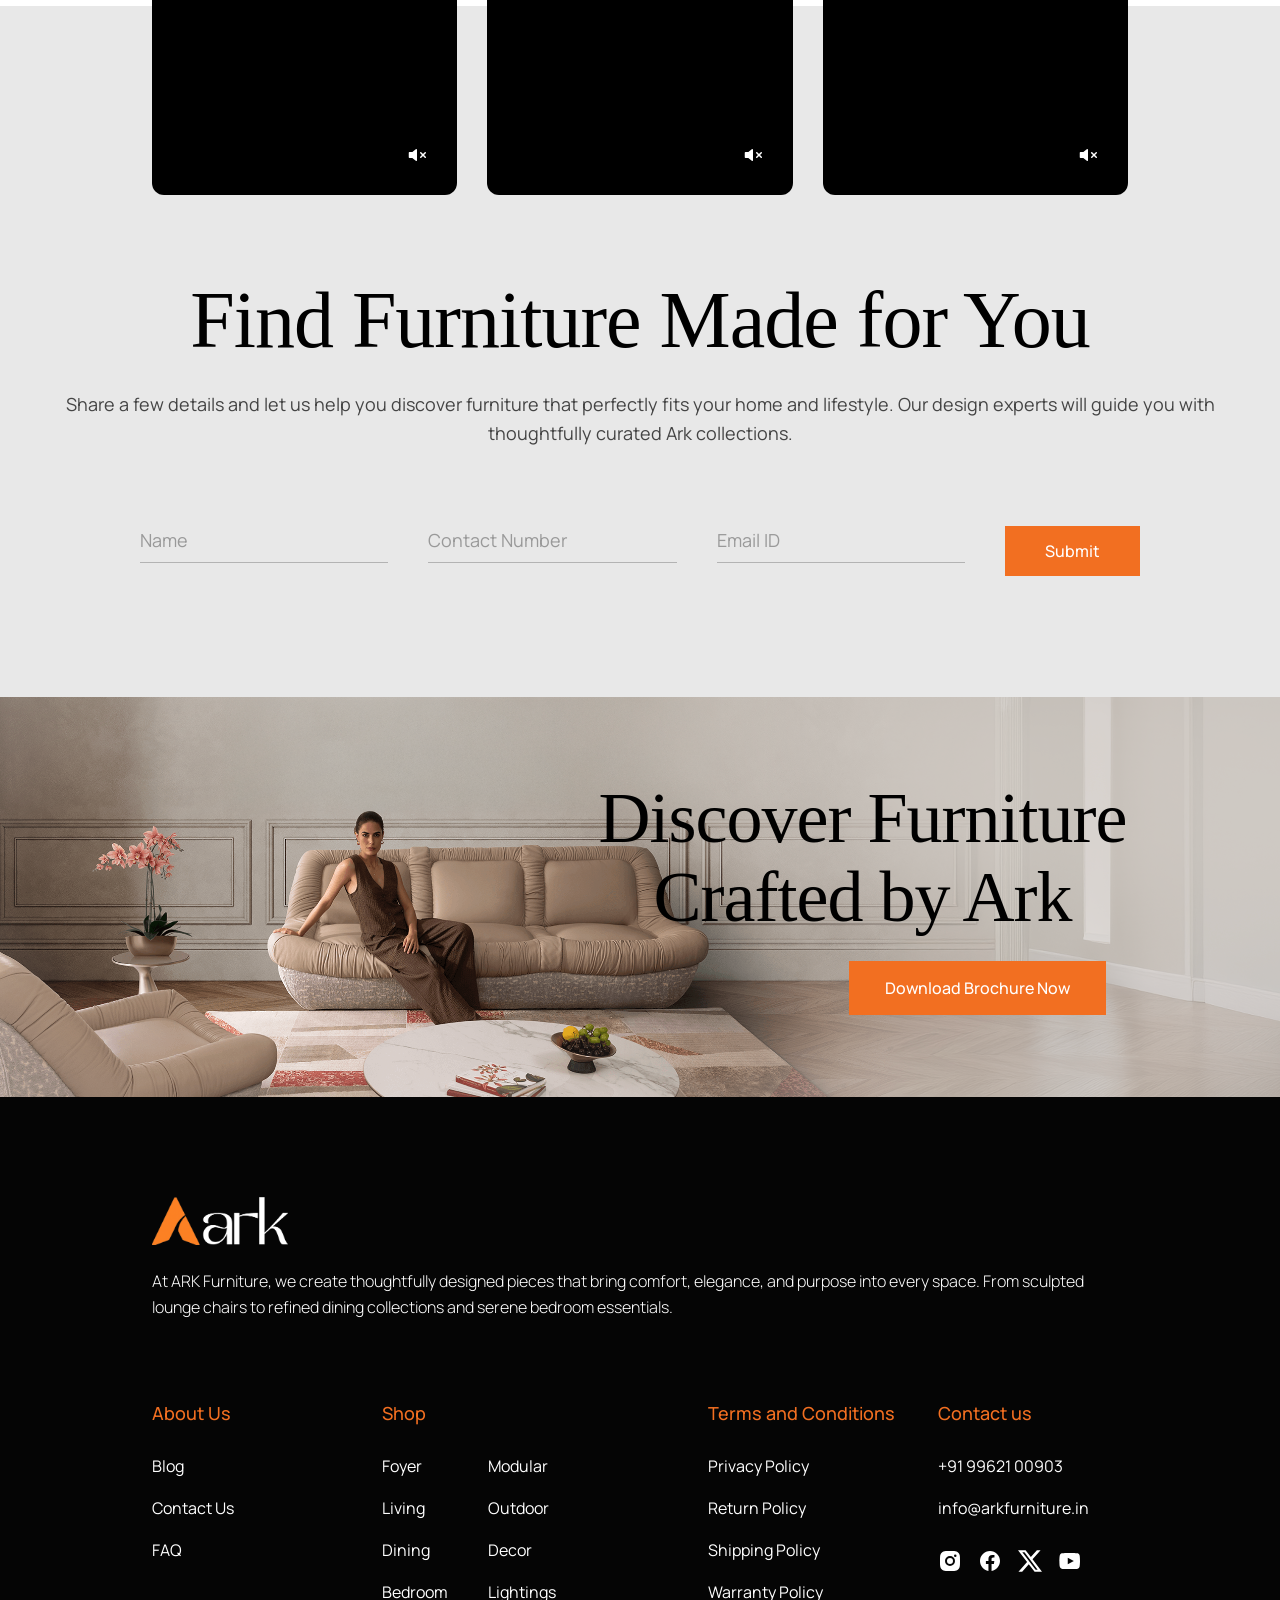
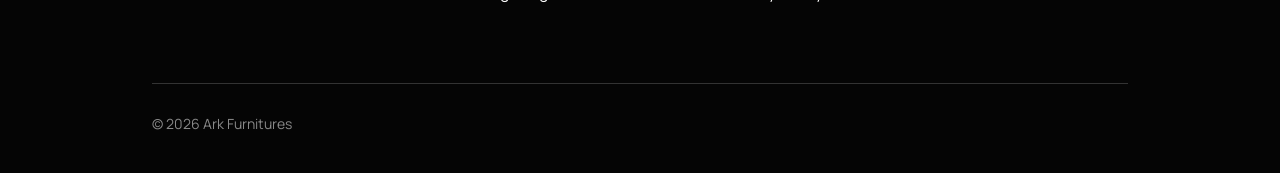
==== commit 96b70eca: "unify USP section into shared component and update all pages" ====
--- a/index.html
+++ b/index.html
@@ -318,50 +318,8 @@
             </button>
         </div>
 
-        <!-- USP GRID -->
-        <div class="usp-grid-container">
-            <!-- Card 1 -->
-            <div class="usp-card">
-                <img src="images/usp1.png" class="usp-icon" alt="10 Year Warranty">
-                <span class="usp-text">10 Year Warranty</span>
-            </div>
-            <!-- Card 2 -->
-            <div class="usp-card">
-                <img src="images/usp2.png" class="usp-icon" alt="Direct Selling">
-                <span class="usp-text">Direct Selling :<br>Factory to Customer</span>
-            </div>
-            <!-- Card 3 -->
-            <div class="usp-card">
-                <img src="images/usp3.png" class="usp-icon" alt="66 Quality Checks">
-                <span class="usp-text">66 Quality Checks</span>
-            </div>
-            <!-- Card 4 -->
-            <div class="usp-card">
-                <img src="images/usp4.png" class="usp-icon" alt="KD and HT Treated">
-                <span class="usp-text">KD (Kiln Dried) and<br>HT (Heat Treated)</span>
-            </div>
-
-            <!-- Card 5 -->
-            <div class="usp-card">
-                <img src="images/usp5.png" class="usp-icon" alt="Ergonomically Designed">
-                <span class="usp-text">Ergonomically<br>Designed</span>
-            </div>
-            <!-- Card 6 -->
-            <div class="usp-card">
-                <img src="images/usp6.png" class="usp-icon" alt="Generations Long Durability">
-                <span class="usp-text">Generations Long<br>Durability</span>
-            </div>
-            <!-- Card 7 -->
-            <div class="usp-card">
-                <img src="images/usp7.png" class="usp-icon" alt="All India Service Warranty">
-                <span class="usp-text">All India service<br>Warranty</span>
-            </div>
-            <!-- Card 8 -->
-            <div class="usp-card">
-                <img src="images/usp8.png" class="usp-icon" alt="Free of Child Labour">
-                <span class="usp-text">Free of Child Labour</span>
-            </div>
-        </div>
+        <div id="shared-usp"></div>
+
     </section>
 
     <!-- TESTIMONIALS SECTION -->
--- a/style.css
+++ b/style.css
@@ -278,6 +278,7 @@
 
 .fab-whatsapp {
     background-color: var(--color-whatsapp);
+    color: white;
 }
 
 .fab-call {
@@ -350,7 +351,7 @@
     height: 60px;
     background-color: var(--color-orange);
     margin-right: 48px;
-    margin-bottom: 0;
+    margin-bottom: 2%;
 }
 
 .hero-text-and-button {
@@ -358,7 +359,7 @@
     align-items: center;
     gap: 48px;
     height: 60px;
-    margin-bottom: 0;
+    margin-bottom: 2%;
 }
 
 .hero-paragraph {
@@ -944,13 +945,14 @@
     white-space: nowrap;
     letter-spacing: 0.3px;
     margin-right: 40px;
-    margin-bottom: 15px; /* Aligns precisely with heading bottom line */
+    margin-bottom: 25px; /* Aligns precisely with heading bottom line */
 }
 
 .banner-btn {
     padding: 12px 32px;
     font-size: 16px;
     border-radius: 0;
+    margin-bottom: 15px;
     /* Keep it perfectly rectangular */
 }
 
